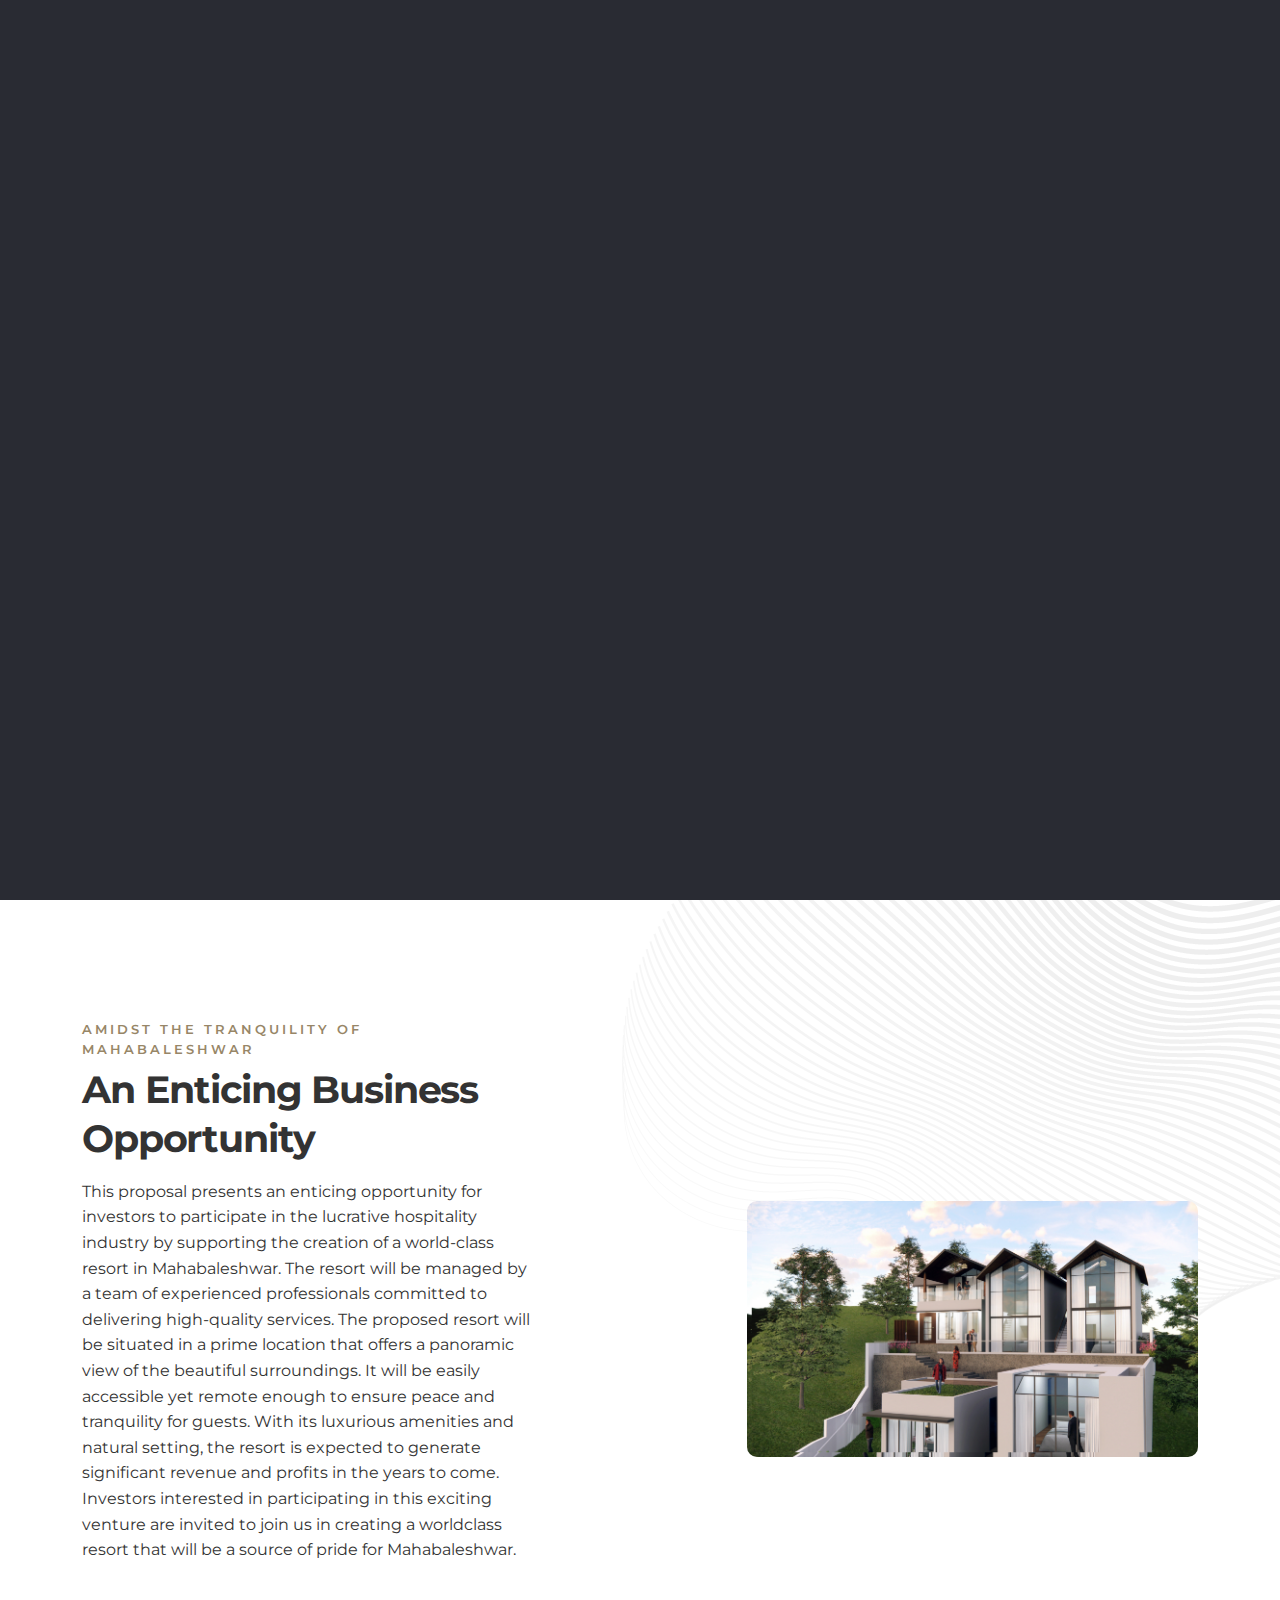
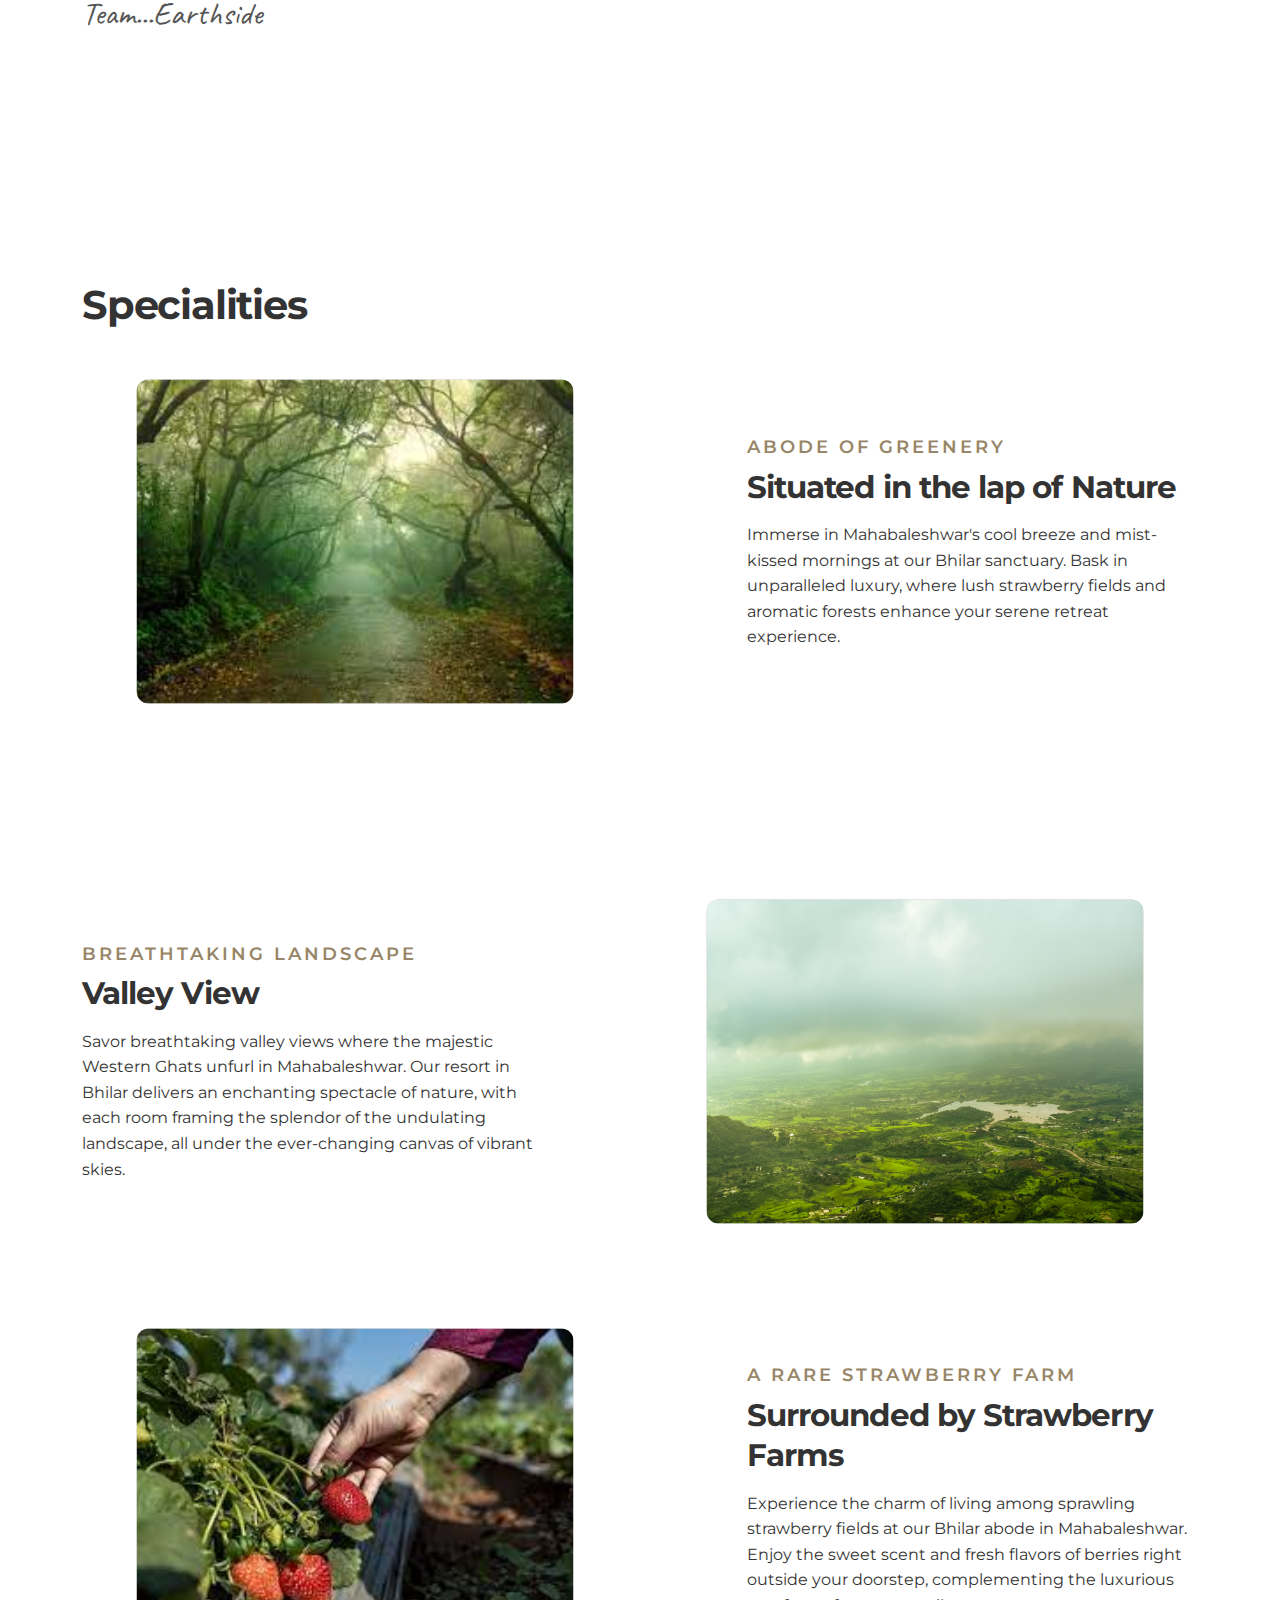
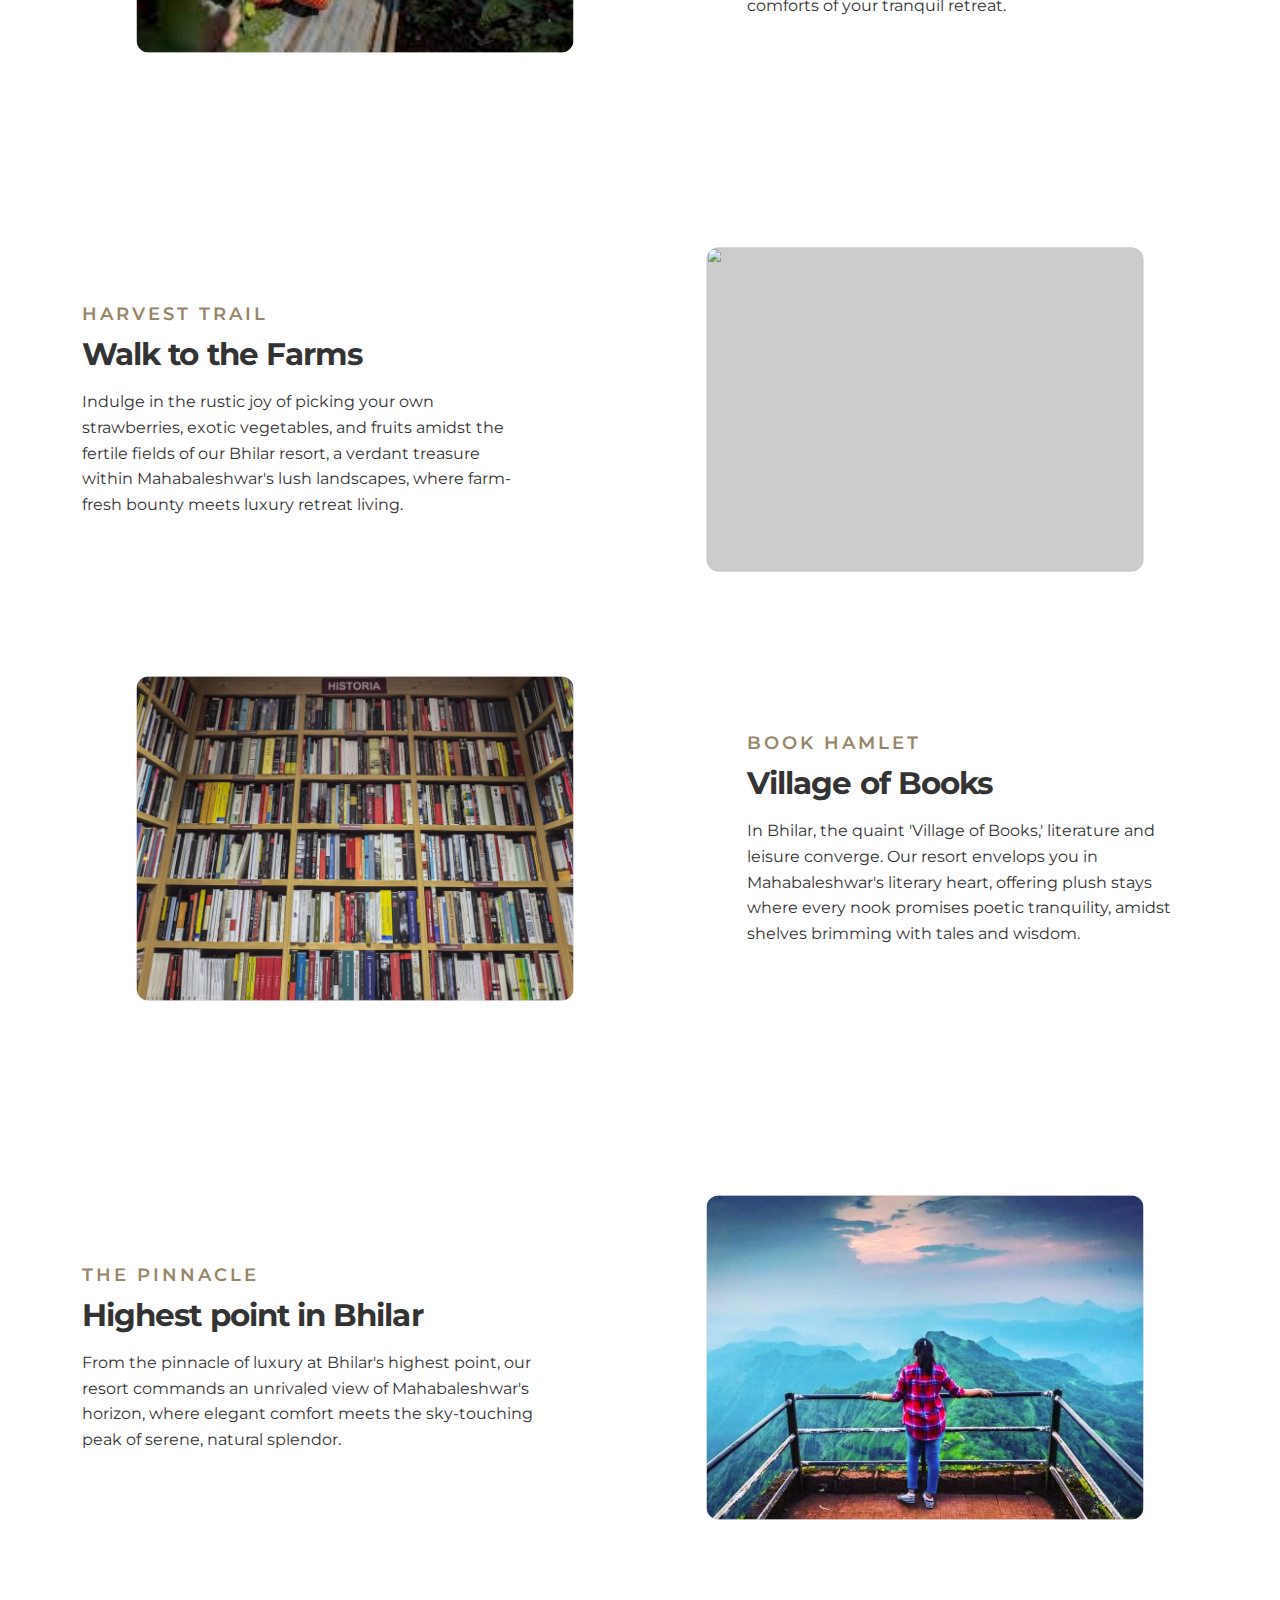
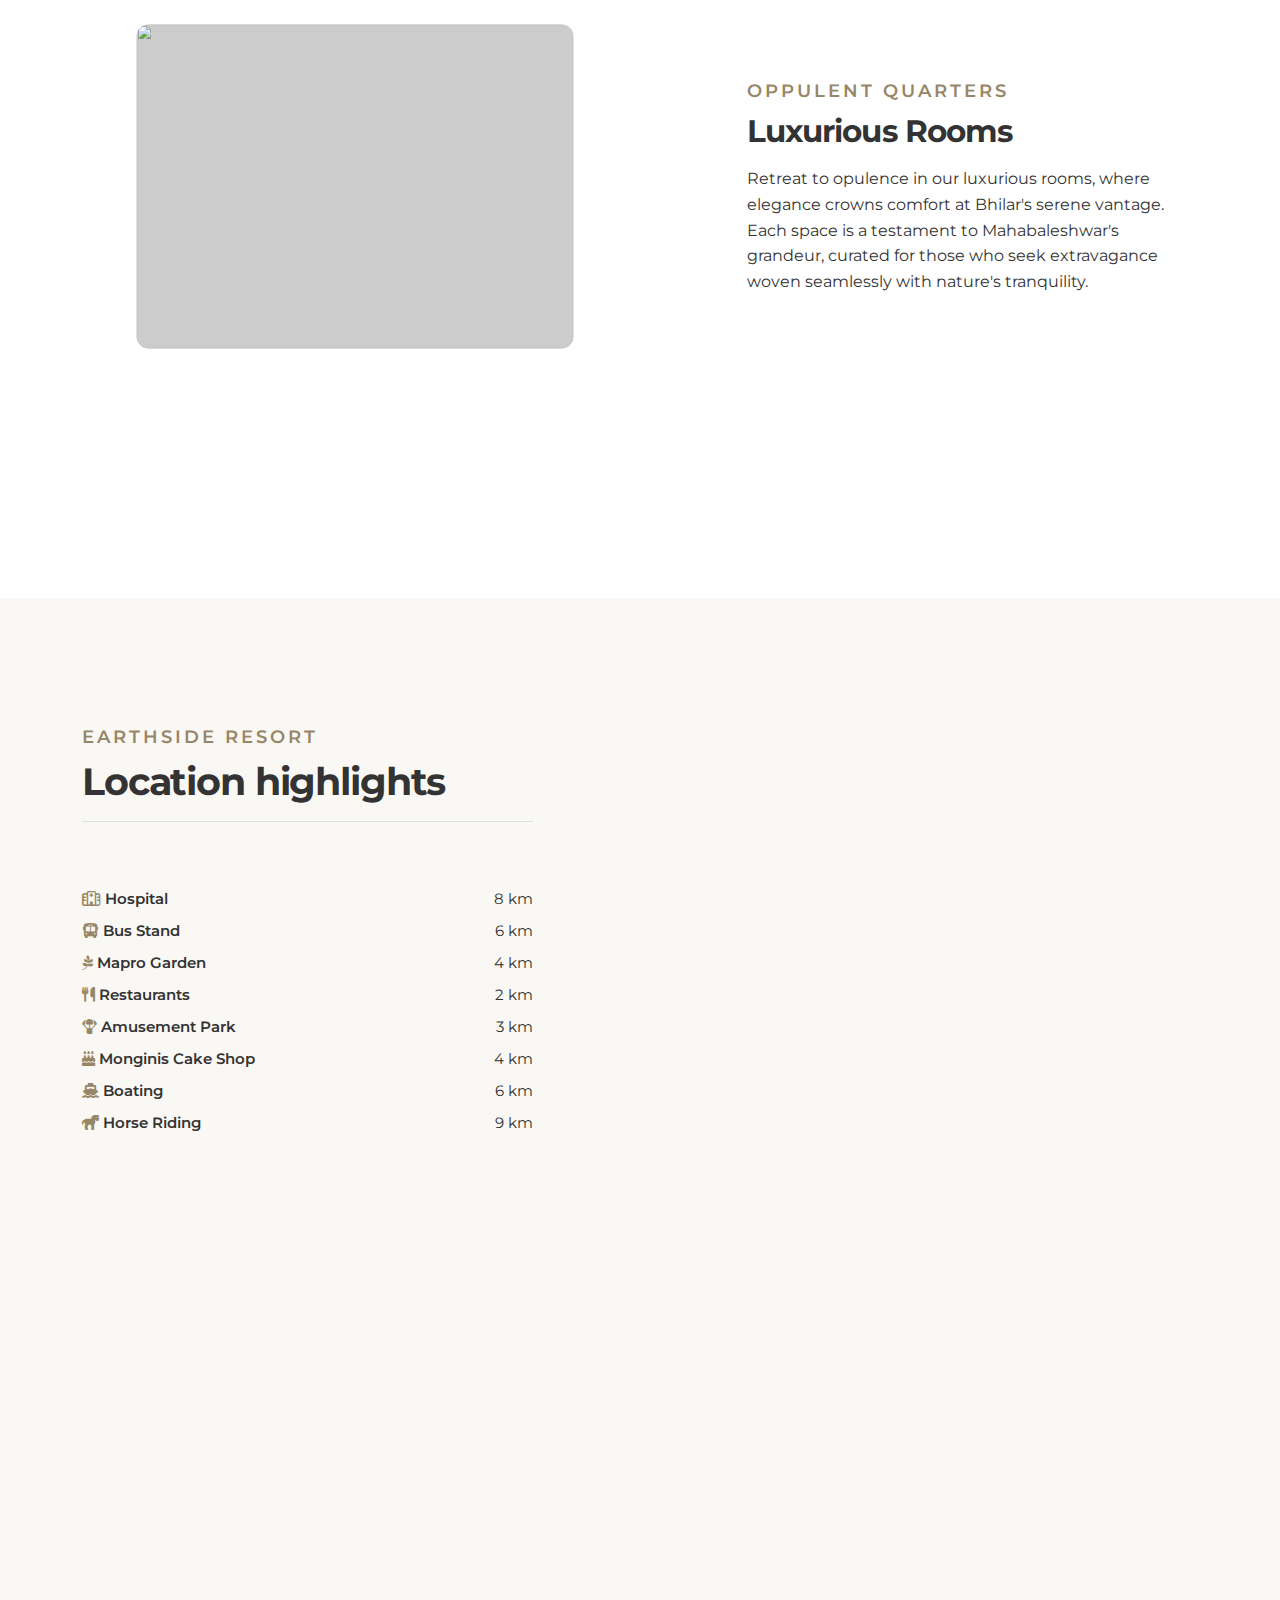
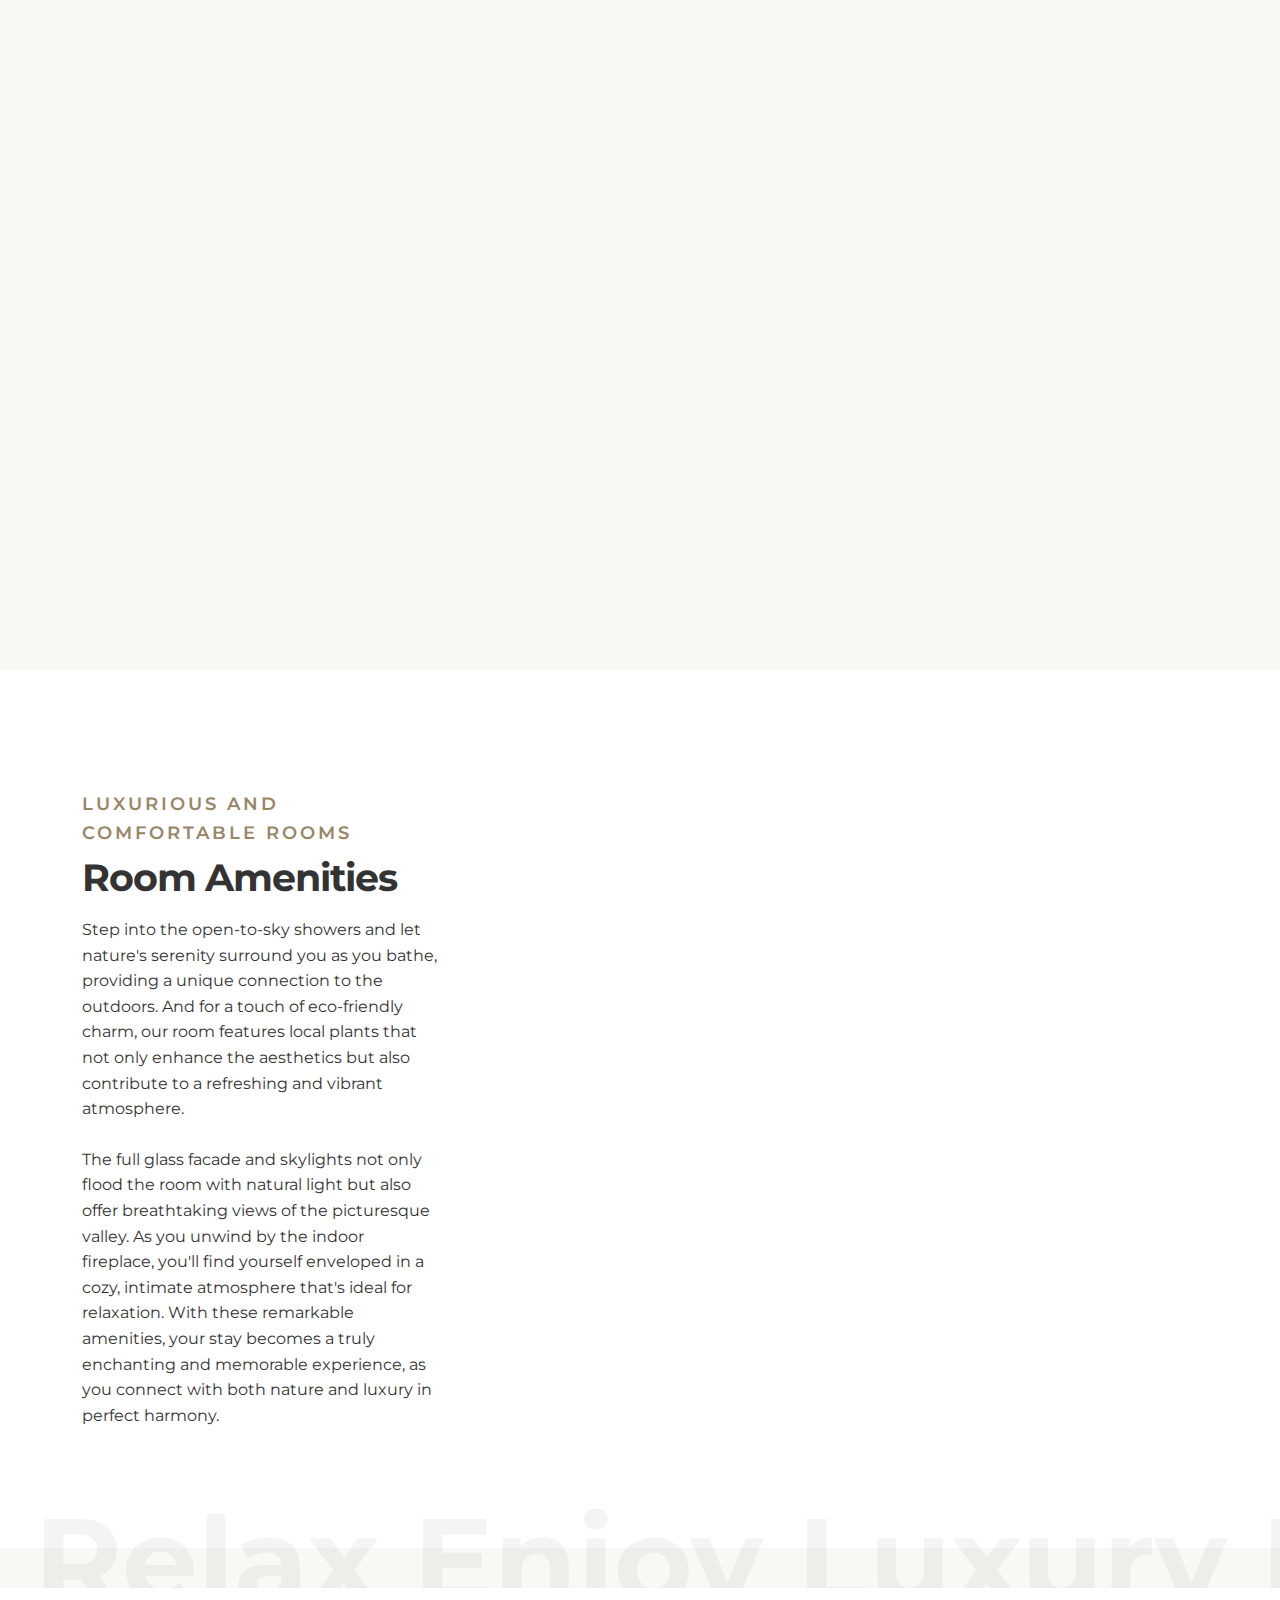
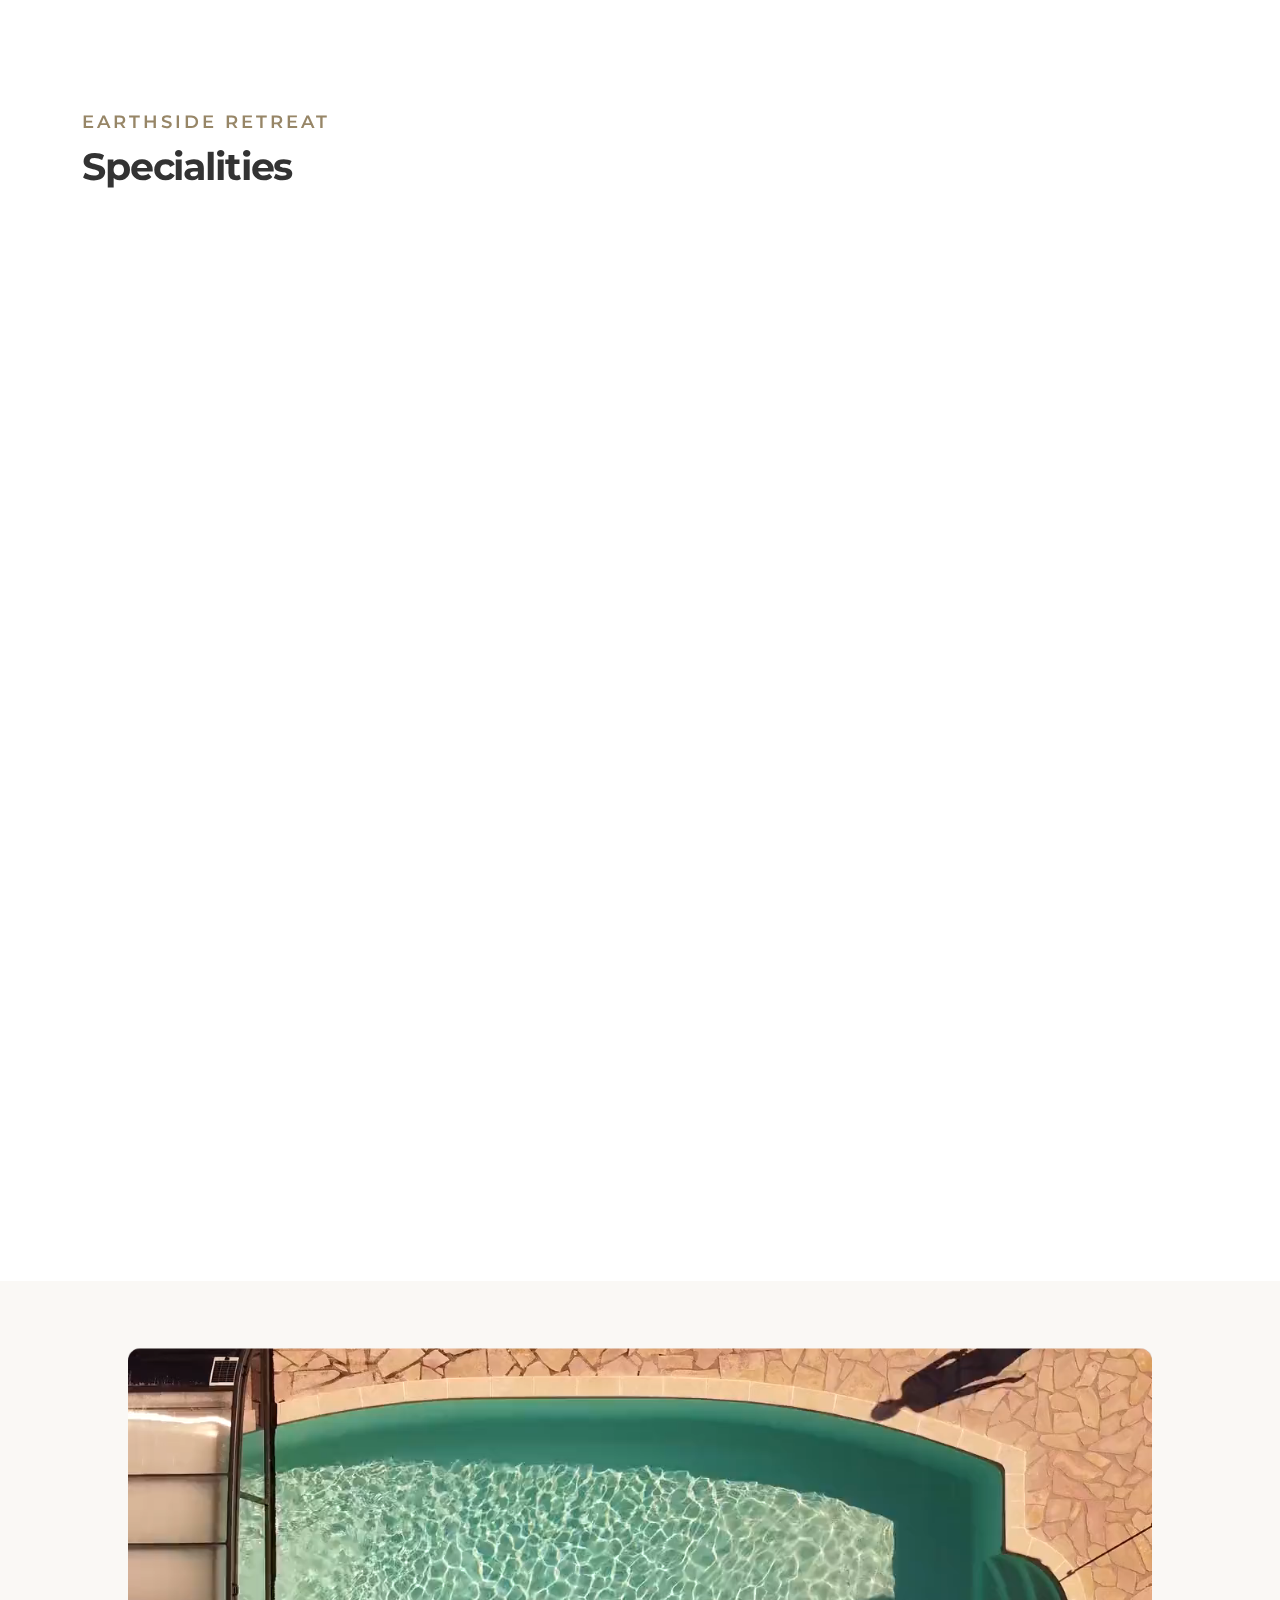
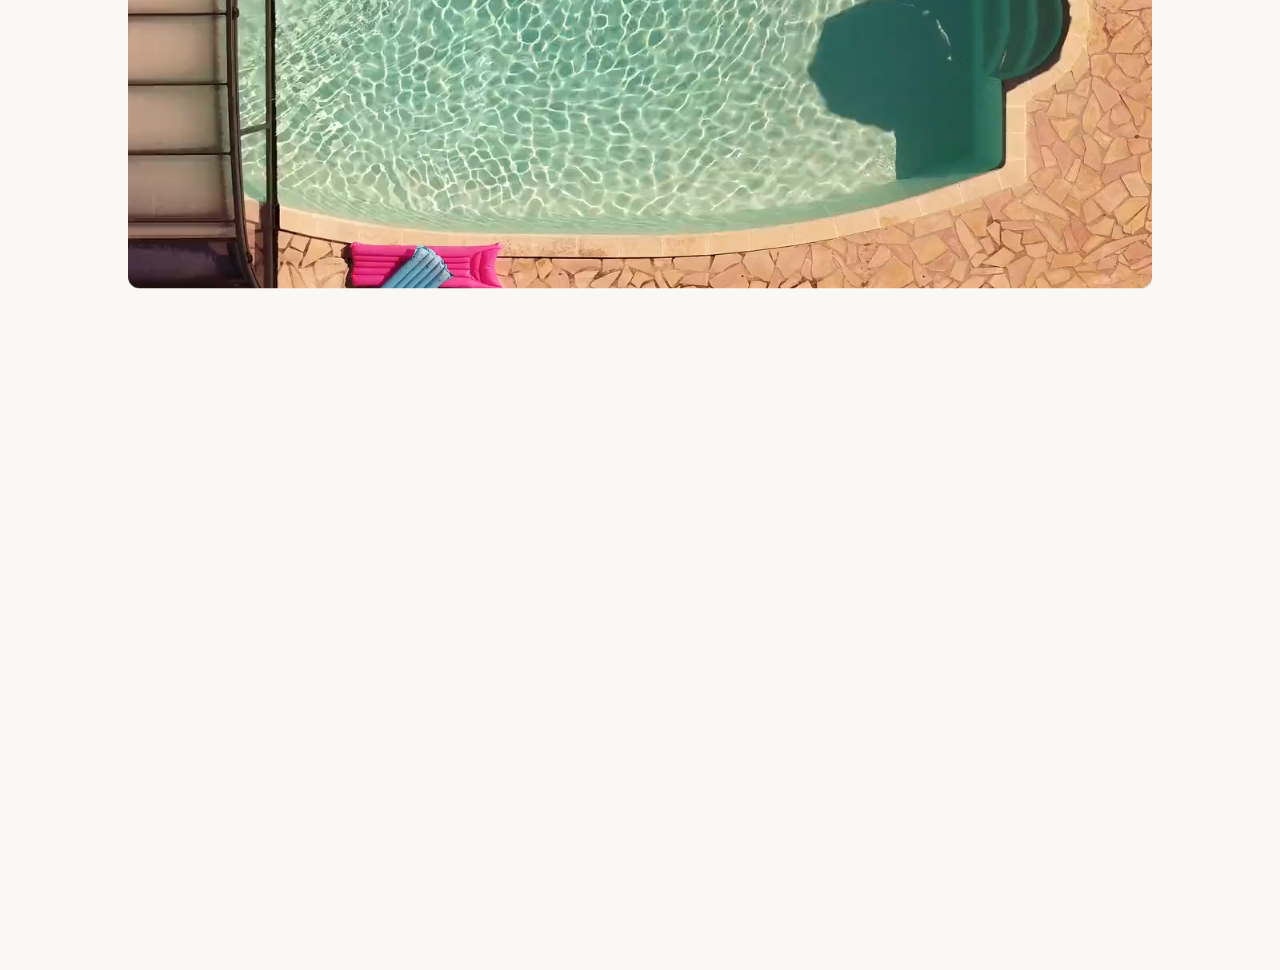
==== html/index.html @ 9c14226c "logo alignment" ====
<!DOCTYPE html>
<html lang="zxx">

<head>
    <meta charset="utf-8">
    <meta name="viewport" content="width=device-width, initial-scale=1">
    <meta name="description" content="">
    <meta name="author" content="in10days.in">
    <link rel="stylesheet" href="https://cdnjs.cloudflare.com/ajax/libs/font-awesome/6.1.0/css/all.min.css">

    <title>Earthside - Mahabaleshwar</title>
    
    <!-- Favicons-->
    <link rel="shortcut icon" href="img/favicon.ico" type="image/x-icon">
    <link rel="apple-touch-icon" type="image/x-icon" href="img/apple-touch-icon-57x57-precomposed.png">
    <link rel="apple-touch-icon" type="image/x-icon" sizes="72x72" href="img/apple-touch-icon-72x72-precomposed.png">
    <link rel="apple-touch-icon" type="image/x-icon" sizes="114x114" href="img/apple-touch-icon-114x114-precomposed.png">
    <link rel="apple-touch-icon" type="image/x-icon" sizes="144x144" href="img/apple-touch-icon-144x144-precomposed.png">

    <!-- GOOGLE WEB FONT-->
    <link rel="preconnect" href="https://fonts.googleapis.com">
    <link rel="preconnect" href="https://fonts.gstatic.com" crossorigin>
    <link href="https://fonts.googleapis.com/css2?family=Caveat:wght@400;500&family=Montserrat:wght@300;400;500;600;700&display=swap" rel="stylesheet">
    
    <!-- BASE CSS -->
    <link href="css/bootstrap.min.css" rel="stylesheet">
    <link href="css/style.css" rel="stylesheet">
	<link href="css/vendors.min.css" rel="stylesheet">

    <!-- YOUR CUSTOM CSS -->
    <link href="css/custom.css" rel="stylesheet">
</head>

<body> 

    <div id="preloader">
        <div data-loader="circle-side"></div>
    </div><!-- /Page Preload -->

    <header class="fixed_header menu_v4 submenu_version">
        <div class="layer"></div><!-- Opacity Mask -->
        <div class="container">
            <div class="row align-items-center">
                <div class="col-3">
                    <a href="index.html" class="logo_normal"><img src="img/EarthSide Logo Cream.svg" height="100%" alt=""></a>
                    <a href="index.html" class="logo_sticky"><img src="img/EarthSide Logo Black.svg" height="100%" alt=""></a>
                </div>
                <div class="col-9">
                    <div class="main-menu">
                        <a href="#" class="closebt open_close_menu"><i class="bi bi-x"></i></a>
                        <div class="logo_panel"><img src="img/EarthSide Logo Black.svg" width="135" height="45" alt=""></div>
                        <nav id="mainNav">
                            <ul>
                                 <li class="submenu">
                                    <a href="#0" class="show-submenu">Home</a>
                                </li>
                                <li class="submenu">
                                     <a href="about.html" class="show-submenu">About Us</a>
                                </li>
                                <li class="submenu">
                                    <a href="shared-ownership.html" class="show-submenu">Shared Ownership</a>
                                </li>
                                <li><a href="room-list.html">Rooms</a></li>
                                
                                <li><a href="contacts.html" class="btn_1">Contact Us</a></li>
                            </ul>
                        </nav>
                    </div>
                    <div class="hamburger_2 open_close_menu float-end">
                        <div class="hamburger__box">
                            <div class="hamburger__inner"></div>
                        </div>
                    </div>
                </div>
            </div>
        </div><!-- container -->
    </header><!-- End Header -->
 
    <main>

        <div class="hero home-search full-height jarallax" data-jarallax-video="mp4:./video/sunset.mp4,webm:./video/sunset.webm,ogv:./video/sunset.ogv" data-speed="0.2">
            <div class="wrapper opacity-mask d-flex align-items-center justify-content-center text-center animate_hero" data-opacity-mask="rgba(0, 0, 0, 0.5)">
                <div class="container">
                    <small style="font-weight:bolder; font-size: large;">Earn passive income</small>
                    <h3 class="slide-animated two">Own a Home in a Resort at<br>Mahabaleshwar</h3>

                </div>
                <div class="mouse_wp slide-animated four">
                    <a href="#first_section" class="btn_scrollto">
                        <div class="mouse"></div>
                    </a>
                </div>
                <!-- /mouse_wp -->
            </div>
        </div>
        <!-- /jarallax video background -->

        <div class="pattern_2">
            <div class="container margin_120_95" id="first_section">
                <div class="row justify-content-between flex-lg-row-reverse align-items-center">
                    <div class="col-lg-5">
                        <div class="parallax_wrapper">
                            <img src="img/home_2.jpeg" alt="" class="img-fluid rounded-img">
                            <div data-cue="slideInUp" class="img_over"><span data-jarallax-element="-30"><img src="img/home_21.jpg" alt="" class="rounded-img"></span></div>
                        </div>
                    </div>
                    <div class="col-lg-5">
                        <div class="intro">
                            <div class="title">
                                <small style="font-size: smaller;">Amidst the tranquility of Mahabaleshwar</small>
                                <h2>An Enticing Business Opportunity</h2>
                            </div>
                            <!-- <p class="lead">Vivamus volutpat eros pulvinar velit laoreet, sit amet egestas erat dignissim.</p> -->
                            <p>This proposal presents an enticing opportunity for investors to participate in the lucrative hospitality industry by supporting the creation of a world-class resort in Mahabaleshwar. The resort will be managed by a team of experienced professionals committed to delivering high-quality services. The proposed resort will be situated in a prime location that offers a panoramic view of the beautiful surroundings. It will be easily accessible yet remote enough to ensure peace and tranquility for guests. With its luxurious amenities and natural setting, the resort is expected to generate significant revenue and profits in the years to come. Investors interested in participating in this exciting venture are invited to join us in creating a worldclass resort that will be a source of pride for  Mahabaleshwar.</p>
                            <p><em>Team...Earthside</em></p>
                        </div>
                    </div>
                </div>
                <!-- /Row -->
            </div>
        </div>

        <div class="bg_white">
            <div class="container margin_120_95">
                <h1>Specialities</h1>
                <div class="row justify-content-between d-flex align-items-center add_bottom_90">
                    <div class="col-lg-6 fixed_title">
                        <div class="pinned-image rounded_container pinned-image--small mb-4">
                            <div class="pinned-image__container">
                                <img src="img/local_amenities_3.jpeg" alt="">
                            </div>
                        </div>
                    </div>
                    <div class="col-lg-5">
                        <div class="title">
                            <small>Abode of greenery</small>
                            <h3>Situated in the lap of Nature</h3>
                            <p>Immerse in Mahabaleshwar's cool breeze and mist-kissed mornings at our Bhilar sanctuary. Bask in unparalleled luxury, where lush strawberry fields and aromatic forests enhance your serene retreat experience.</p>
                            
                        </div>
                    </div>
                </div>
                <!-- /row-->
                <div class="row justify-content-between d-flex align-items-center">
                    <div class="col-lg-6 order-lg-2">
                        <div class="pinned-image rounded_container pinned-image--small mb-4">
                            <div class="pinned-image__container">
                                <img src="img/local_amenities_1.jpg" alt="">
                            </div>
                        </div>
                    </div>
                    <div class="col-lg-5 order-lg-1">
                        <div class="title">
                            <small>Breathtaking landscape</small>
                            <h3>Valley View</h3>
                            <p>Savor breathtaking valley views where the majestic Western Ghats unfurl in Mahabaleshwar. Our resort in Bhilar delivers an enchanting spectacle of nature, with each room framing the splendor of the undulating landscape, all under the ever-changing canvas of vibrant skies.</p>
                        </div>
                    </div>
                </div>
                <!-- /row-->
                <div class="row justify-content-between d-flex align-items-center add_bottom_90">
                    <div class="col-lg-6">
                        <div class="pinned-image rounded_container pinned-image--small mb-4">
                            <div class="pinned-image__container">
                                <img src="img/strawberry-farm.jpeg" alt="">
                            </div>
                        </div>
                    </div>
                    <div class="col-lg-5">
                        <div class="title">
                            <small>A rare Strawberry farm</small>
                            <h3>Surrounded by Strawberry Farms</h3>
                            <p>Experience the charm of living among sprawling strawberry fields at our Bhilar abode in Mahabaleshwar. Enjoy the sweet scent and fresh flavors of berries right outside your doorstep, complementing the luxurious comforts of your tranquil retreat.</p>
                        </div>
                    </div>
                </div>
                <div class="row justify-content-between d-flex align-items-center">
                    <div class="col-lg-6 order-lg-2">
                        <div class="pinned-image rounded_container pinned-image--small mb-4">
                            <div class="pinned-image__container">
                                <img src="img/farm-walking.jpg" alt="">
                            </div>
                        </div>
                    </div>
                    <div class="col-lg-5 order-lg-1">
                        <div class="title">
                            <small>Harvest trail</small>
                            <h3>Walk to the Farms</h3>
                            <p>Indulge in the rustic joy of picking your own strawberries, exotic vegetables, and fruits amidst the fertile fields of our Bhilar resort, a verdant treasure within Mahabaleshwar's lush landscapes, where farm-fresh bounty meets luxury retreat living.</p>
                        </div>
                    </div>
                </div>    
                <!-- /row-->
                <div class="row justify-content-between d-flex align-items-center add_bottom_90">
                    <div class="col-lg-6">
                        <div class="pinned-image rounded_container pinned-image--small mb-4">
                            <div class="pinned-image__container">
                                <img src="img/readingbook.jpg" alt="">
                            </div>
                        </div>
                    </div>
                    <div class="col-lg-5">
                        <div class="title">
                            <small>Book Hamlet</small>
                            <h3>Village of Books</h3>
                            <p>In Bhilar, the quaint 'Village of Books,' literature and leisure converge. Our resort envelops you in Mahabaleshwar's literary heart, offering plush stays where every nook promises poetic tranquility, amidst shelves brimming with tales and wisdom.</p>
                        </div>
                    </div>
                </div>
                <div class="row justify-content-between d-flex align-items-center">
                    <div class="col-lg-6 order-lg-2">
                        <div class="pinned-image rounded_container pinned-image--small mb-4">
                            <div class="pinned-image__container">
                                <img src="img/highestpoint.png" alt="">
                            </div>
                        </div>
                    </div>
                    <div class="col-lg-5 order-lg-1">
                        <div class="title">
                            <small>The Pinnacle</small>
                            <h3>Highest point in Bhilar</h3>
                            <p>From the pinnacle of luxury at Bhilar's highest point, our resort commands an unrivaled view of Mahabaleshwar's horizon, where elegant comfort meets the sky-touching peak of serene, natural splendor.</p>
                        </div>
                    </div>
                </div>
                <div class="row justify-content-between d-flex align-items-center add_bottom_90">
                    <div class="col-lg-6">
                        <div class="pinned-image rounded_container pinned-image--small mb-4">
                            <div class="pinned-image__container">
                                <img src="img/luxuryrooms.jpg" alt="">
                            </div>
                        </div>
                    </div>
                    <div class="col-lg-5">
                        <div class="title">
                            <small>Oppulent quarters</small>
                            <h3>Luxurious Rooms</h3>
                            <p>Retreat to opulence in our luxurious rooms, where elegance crowns comfort at Bhilar's serene vantage. Each space is a testament to Mahabaleshwar's grandeur, curated for those who seek extravagance woven seamlessly with nature's tranquility.</p>
                        </div>
                    </div>
                </div>                      
            </div>
            <!-- /container-->
        </div>
        <!-- /bg_white -->
        
        <div class="container margin_120_95">
            <div class="row justify-content-between align-items-center">
                <div class="col-lg-5">
                    <div class="intro">
                        <div class="title">
                            <small>Earthside Resort</small>
                            <h2>Location highlights</h2>
                        </div>
                        <div>
                            <p class="phone_element"></a></p>
                            <ul class="list-unstyled mb-4">
                                <li class="d-flex justify-content-between mb-2 text-end">
                                    <strong><i class="fa-regular fa-hospital" style="color: #968767;"></i> Hospital</strong> <span>8 km</span>
                                </li>
                                <li class="d-flex justify-content-between mb-2 text-end">
                                    <strong><i class="fas fa-bus" style="color: #968767;"></i> Bus Stand</strong> <span>6 km</span>
                                </li>
                                <li class="d-flex justify-content-between mb-2 text-end">
                                    <strong><i class="fa-brands fa-pagelines" style="color: #968767;"></i> Mapro Garden</strong> <span>4 km</span>
                                </li>
                                <li class="d-flex justify-content-between mb-2 text-end">
                                    <strong><i class="fas fa-utensils" style="color: #968767;"></i> Restaurants</strong> <span>2 km</span>
                                </li>
                                <li class="d-flex justify-content-between mb-2 text-end">
                                    <strong><i class="fa-solid fa-parachute-box" style="color: #968767;"></i> Amusement Park</strong> <span>3 km</span>
                                </li>
                                <li class="d-flex justify-content-between mb-2 text-end">
                                    <strong><i class="fas fa-birthday-cake" style="color: #968767;"></i> Monginis Cake Shop</strong> <span>4 km</span>
                                </li>
                                <li class="d-flex justify-content-between mb-2 text-end">
                                    <strong><i class="fas fa-ship" style="color: #968767;"></i> Boating</strong> <span>6 km</span>
                                </li>
                                <li class="d-flex justify-content-between mb-2 text-end">
                                    <strong><i class="fas fa-horse" style="color: #968767;"></i> Horse Riding</strong> <span>9 km</span>
                                </li>
                            </ul>                                                 
                          </div>
                    </div>
                </div>
              <div class="col-lg-5">
                <div class="map_contact">
                    <iframe src="https://www.google.com/maps/embed?pb=!1m10!1m8!1m3!1d798.1192032216854!2d73.76415526072243!3d17.90806470085518!3m2!1i1024!2i768!4f13.1!5e0!3m2!1sen!2sin!4v1704174328698!5m2!1sen!2sin" width="600" height="450" style="border:0;" allowfullscreen="" loading="lazy" referrerpolicy="no-referrer-when-downgrade"></iframe>
                    <!-- <iframe src="https://www.google.com/maps/embed?pb=!1m18!1m12!1m3!1d3021.4364241114604!2d73.764697!3d17.908177!2m3!1f0!2f0!3f0!3m2!1i1024!2i768!4f13.1!3m3!1m2!1s0x0%3A0x0!2zMTfCsDU0JzI5LjYiTiA3M8KwNDUnNDIuOSJF!5e0!3m2!1sen!2sin!4v1661673226528!5m2!1sen!2sin" width="600" height="450" style="border:0;" allowfullscreen="" loading="lazy" referrerpolicy="no-referrer-when-downgrade"></iframe> -->
                </div>
                </div>
            </div>
            <!-- /Row -->
        </div>
        <!-- /container -->

        <!-- /Rooms  -->   
       
        <div class="container margin_120_95">
            <div class="title mb-3">
                <small data-cue="slideInUp">Proposed Offerings</small>
                <h2 data-cue="slideInUp" data-delay="200">Villas & Cottages</h2>
            </div>
            <div class="row justify-content-center add_bottom_90" data-cues="slideInUp" data-delay="300">
                <div class="col-xl-3 col-lg-12 col-md-12 col-sm-12">
                    <a href="room-list.html#2bhk" class="box_cat_rooms">
                        <figure>
                            <div class="background-image" data-background="url(img/image31.jpg)"></div>
                            <div class="info">
                                <small>1220 sqft</small>
                                <h3>2BHK Villa</h3>
                                <span>Read more</span>
                            </div>
                        </figure>
                    </a>
                </div>
                <div class="col-xl-3 col-lg-12 col-md-12 col-sm-12">
                    <a href="room-list.html#loft" class="box_cat_rooms">
                        <figure>
                            <div class="background-image" data-background="url(img/image18.jpg)"></div>
                            <div class="info">
                                <small>730 sqft</small>
                                <h3>2 Bed Loft Cottage</h3>
                                <span>Read more</span>
                            </div>
                        </figure>
                    </a>
                </div>                
                <div class="col-xl-3 col-lg-6 col-md-6 col-sm-6">
                    <a href="room-list.html#cottage" class="box_cat_rooms">
                        <figure>
                            <div class="background-image" data-background="url(img/image27.jpg)"></div>
                            <div class="info">
                                <small>320-500 sqft</small>
                                <h3>Independent Cottage</h3>
                                <span>Read more</span>
                            </div>
                        </figure>
                    </a>
                </div>
                <div class="col-xl-3 col-lg-6 col-md-6 col-sm-6">
                    <a href="room-list.html#luxury" class="box_cat_rooms">
                        <figure>
                            <div class="background-image" data-background="url(img/LuxuryRoom.jpg)"></div>
                            <div class="info">
                                <small>250 sqft</small>
                                <h3>Luxury Room</h3>
                                <span>Read more</span>
                            </div>
                        </figure>
                    </a>
                </div>
                <p class="text-end"><a href="room-list.html" class="btn_1 outline mt-2">View all Rooms</a></p>
            </div>
            <!-- /row-->
            <!-- /Row -->
        </div>
        <!-- /container-->


        <div class="bg_white" id="first_section">
            <div class="container margin_120_95">
                <div class="row justify-content-between">
                    <div class="col-lg-4">
                        <div class="title">
                            <small>Luxurious And Comfortable Rooms</small>
                            <h2>Room Amenities</h2>
                        </div>
                        <p>Step into the open-to-sky showers and let nature's serenity surround you as you bathe, providing a unique connection to the outdoors. And for a touch of eco-friendly charm, our room features local plants that not only enhance the aesthetics but also contribute to a refreshing and vibrant atmosphere. </p>
                        <p>The full glass facade and skylights not only flood the room with natural light but also offer breathtaking views of the picturesque valley. As you unwind by the indoor fireplace, you'll find yourself enveloped in a cozy, intimate atmosphere that's ideal for relaxation. With these remarkable amenities, your stay becomes a truly enchanting and memorable experience, as you connect with both nature and luxury in perfect harmony.</p>
                    </div>
                    <div class="col-lg-6">
                        <div class="room_facilities_list">
                            <ul data-cues="slideInLeft">
                                <li><i class="icon-hotel-double_bed_2"></i>King Size Bed</li>
                                <li><i class="icon-hotel-wifi"></i>High Speed Connectivity</li>
                                <li><i class="icon-hotel-patio"></i>Luxurious Rooms</li>
                                <li><i class="icon-hotel-tv"></i>65 Inch Smart TV</li>
                                <li><i class="icon-hotel-loundry"></i>Wardrobe</li>
                                <li><i class="icon-hotel-condition"></i>AC and Heater</li>
                                <li><i class="customicon-private-parking"></i>Ample Parking Space</li>
                                <li><i class="customicon-shower"></i>Central Water Heater</li>
                                <li><i style="font-size: xx-large;" class="fa-sharp fa-solid fa-bolt"></i>Generator Backup</li>
                                <li><i class="fa-solid fa-regular fa-bed"></i>Driver Accomodation</li>
                            </ul>
                        </div>
                    </div>
                </div>
                <!-- /row -->
            </div>
            <!-- /container -->
        </div>
        <!-- /bg_white -->

        <div class="marquee">
            <div class="track">
                <div class="content">&nbsp;Relax Enjoy Luxury Holiday Travel Discover Experience Relax Enjoy Luxury Holiday Travel Discover Experience Relax Enjoy Luxury Holiday Travel Discover Experience Relax Enjoy Luxury Holiday Travel Discover Experience</div>
            </div>
        </div>
        <!-- /marquee-->

        <div class="bg_white">
            <div class="container margin_120_95">
                <div>
                    <div class="row justify-content-between">
                        <div class="col-lg-5 fixed_title">
                            <div class="title">
                                <small>Earthside Retreat</small>
                                <h2>Specialities</h2>
                                <p></p>
                            </div>
                            <div class="list_ok">
                                <ul>
                                    <li data-cue="slideInUp" data-delay="200">
                                        <h5>Kids Play Area</h5>
                                        <p>Unleash the joy for your little ones in our dedicated Kids Play Area. A safe and fun space where children can explore, play, and create cherished memories.</p>
                                    </li>
                                    <li data-cue="slideInUp" data-delay="300">
                                        <h5>Roof-top Barbecue</h5>
                                        <p>Indulge in the ultimate dining experience with our Roof-top Barbecue. Savor delectable dishes while enjoying breathtaking views, creating unforgettable moments under the open sky.</p>
                                    </li>
                                    <li data-cue="slideInUp" data-delay="400">
                                        <h5>Caravan Park</h5>
                                        <p>Embark on a unique adventure with our Caravan Park. Discover the freedom of the open road while enjoying the comforts of home in a picturesque setting surrounded by nature.</p>
                                    </li>
                                    <li data-cue="slideInUp" data-delay="400">
                                        <h5>Retractable Roof</h5>
                                        <p>Experience the best of both worlds with our Retractable Roof. Enjoy the beauty of the outdoors in comfort, with the option to let in the sunshine or stargaze under the night sky.</p>
                                    </li>
                                    <li data-cue="slideInUp" data-delay="400">
                                        <h5>Swimming Pool</h5>
                                        <p>Immerse yourself in relaxation with our luxurious Swimming Pool. Whether you seek a refreshing swim or a leisurely soak, our pool is the perfect oasis to unwind and rejuvenate.</p>
                                    </li>
                                    <li data-cue="slideInUp" data-delay="400">
                                        <h5>Bonfire</h5>
                                        <p>Create lasting memories around the warmth of our Bonfire. Gather with friends and family, share stories, and enjoy the crackling flames in a cozy and inviting atmosphere.</p>
                                    </li>                                                                                                            
                                </ul>
                            </div>                            
                        </div>
                        <div class="col-lg-6 ">
                            <div data-cue="fadeIn" data-delay="500">
                                <figure><img src="img/kidsplayarea.webp" alt="" class="img-fluid rounded-img hide-on-mobile"></figure>
                            </div>
                            <div data-cue="fadeIn" data-delay="500">
                                <figure>
                                    <img src="img/swimingpool.jpg" alt="" class="img-fluid rounded-img hide-on-mobile">
                                </figure>
                            </div>
                            <div data-cue="fadeIn" data-delay="500">
                                <figure>
                                    <img src="img/bonfire.jpg" alt="" class="img-fluid rounded-img hide-on-mobile">
                                </figure>
                            </div>
                            <div data-cue="fadeIn" data-delay="500">
                                <figure>
                                    <img src="img/barbeque.jpg" alt="" class="img-fluid rounded-img hide-on-mobile">
                                </figure>
                            </div>
                        </div>
                    </div>
                </div>
            </div>
            <!-- /container-->
        </div>
        <!-- /bg_white -->
<!--     
        <div class="bg_white">
            <div class="container margin_120_95">
                <div class="title mb-3">
                    <small data-cue="slideInUp">Luxury experience</small>
                    <h2 data-cue="slideInUp" data-delay="200">News & Events</h2>
                </div>
                <div class="row justify-content-center home">
                    <div class="item col-xl-4 col-lg-6">
                        <a href="news-post.html" class="box_contents" data-cue="slideInUp" data-delay="300">
                            <figure><img src="img/blog-1.jpg" alt="" class="img-fluid"><em>11 Dec</em></figure>
                            <div class="wrapper">
                                <small>Travel<span></span></small>
                                <h2>The vacation and travel Guide for experts in 2022</h2>
                                <em>Read more</em>
                            </div>
                        </a>
                    </div>
                    <div class="item col-xl-4 col-lg-6">
                        <a href="news-post.html" class="box_contents" data-cue="slideInUp" data-delay="400">
                            <figure><img src="img/blog-3.jpg" alt="" class="img-fluid"><em>24 Dec</em></figure>
                            <div class="wrapper">
                                <small>Event<span></span></small>
                                <h2>Yayoi Kusama: Infinity Mirror Rooms at Tate Modern</h2>
                                <em>Read more</em>
                            </div>
                        </a>
                    </div>
                    <div class="item col-xl-4 col-lg-6">
                        <a href="news-post.html" class="box_contents" data-cue="slideInUp" data-delay="500">
                            <figure><img src="img/blog-2.jpg" alt="" class="img-fluid"><em>21 Dec</em></figure>
                            <div class="wrapper">
                                <small>Restaurant<span></span></small>
                                <h2>Best Local Restaurant in 2022</h2>
                                <em>Read more</em>
                            </div>
                        </a>
                    </div>
                </div>
                
                <p class="text-end"><a href="news-1.html" class="btn_1 outline mt-2" data-cue="slideInUp" data-delay="600">View all News</a></p>
            </div>
            /container 
        </div> -->
        <!--/container -->
        <!--/bg_white -->
        <div class="pinned-image pinned-image--medium">
            <div class="pinned-image__container" id="section_video">
                <video loop="loop" muted="muted" id="video_home">
                    <source src="video/swimming_pool_2.mp4" type="video/mp4">
                    <source src="video/swimming_pool_2.webm" type="video/webm">
                    <source src="video/swimming_pool_2.ogv" type="video/ogg">
                </video>
                <div class="pinned-image__container-overlay"></div>
            </div>
            <div class="pinned_over_content">
                <div class="title white">
                    <small data-cue="slideInUp" data-delay="200">EARN PASSIVE INCOME</small>
                    <h2 data-cue="slideInUp" data-delay="300">OWN A PIECE OF A LUXURY RESORT AT <br>MAHABALESHWAR</h2>
                </div>
            </div>
        </div>
        <!-- /pinned content -->
    </main>

    <footer class="revealed">
        <div class="footer_bg">
            <div class="gradient_over"></div>
            <div class="background-image" data-background="url(img/rooms/3.jpg)"></div>
        </div>
        <div class="container">
            <div class="row move_content">
                <div class="col-lg-4 col-md-12">
                    <h5>Contact us</h5>
                    <ul>
                        <li>A303, Rohan Iksha, Bellandur, Bangaluru - 560103<br>Karnataka - India<br><br></li>
                        <li><strong><a href="mailto:info@earthside.in">info@earthside.in</a></strong></li>
                        <li><strong><a href="tel:+919916620436">+91 99166 20436</a></strong></li>
                    </ul>
                    <div class="social">
                        <ul>
                            <li><a href="#0"><i class="bi bi-instagram"></i></a></li>
                            <li><a href="#0"><i class="bi bi-whatsapp"></i></a></li>
                            <li><a href="#0"><i class="bi bi-facebook"></i></a></li>
                            <li><a href="#0"><i class="bi bi-twitter-x"></i></a></li>
                        </ul>
                    </div>
                </div>
                <div class="col-lg-3 col-md-6 ms-lg-auto">
                    <h5>Explore</h5>
                    <div class="footer_links">
                        <ul>
                            <li><a href="index.html">Home</a></li>
                            <li><a href="about.html">About Us</a></li>
                            <li><a href="shared-ownership.html"> Shared Ownership</li>
                            <li><a href="room-list.html">Cottages &amp; Rooms</a></li>
                            <li><a href="contacts.html">Contact Us</a></li>
                        </ul>
                    </div>
                </div>
            </div>
            <!--/row-->
        </div>
        <!--/container-->
        <div class="copy">
            <div class="container">
                © Copyright 2023-24 EarthSide Retreats Pvt. Ltd.
            </div>
        </div>
    </footer>
    <!-- /footer -->

    <div class="progress-wrap">
        <svg class="progress-circle svg-content" width="100%" height="100%" viewBox="-1 -1 102 102">
            <path d="M50,1 a49,49 0 0,1 0,98 a49,49 0 0,1 0,-98"/>
        </svg>
    </div>
    <!-- /back to top -->

    <!-- COMMON SCRIPTS -->
    <script src="js/common_scripts.js"></script>
    <script src="js/common_functions.js"></script>
    <script src="js/datepicker_search.js"></script>
    <script src="js/datepicker_inline.js"></script>
    <script src="phpmailer/validate.js"></script>

</body>
</html>
---- html/css/style.css ----
/*
Theme Name: Paradise
Theme URI: http://www.ansonika.com/paradise/
Author: Ansonika
Author URI: http://themeforest.net/user/Ansonika/

[Table of contents] 

1. SITE STRUCTURE and TYPOGRAPHY
- 1.0 Preloader
- 1.1 Typography
- 1.2 Animations title
- 1.3 Buttons
- 1.4 Structure

2. CONTENT
- 2.1 Home
- 2.2 About
- 2.3 Room list
- 2.4 Room details
- 2.5 News page
- 2.6 Contact page
- 2.7 Error page
- 2.8 Gallery
- 2.9 Restaurant
- 2.10 Advertise modal
- 2.11 Cookie bar

3. COMMON
- 3.1 Misc
- 3.2 Datepicker
- 3.3 Forms
- 3.4 Success submit 
- 3.5 Progess Scroll to top
- 3.6 Spacing
- 3.7 Pagination
- 3.8 Success submit

/*============================================================================================*/
/* 1.  SITE STRUCTURE and TYPOGRAPHY */
/*============================================================================================*/
/*-------- 1.0 Preloader --------*/
@import url("https://fonts.googleapis.com/css2?family=Lora:ital,wght@1,400;1,500&display=swap");
@-webkit-keyframes background {
  0% {
    top: 0;
  }
  100% {
    top: -100%;
  }
}
@-moz-keyframes background {
  0% {
    top: 0;
  }
  100% {
    top: -100%;
  }
}
@-o-keyframes background {
  0% {
    top: 0;
  }
  100% {
    top: -100%;
  }
}
@keyframes background {
  0% {
    top: 0;
  }
  100% {
    top: -100%;
  }
}
#preloader {
  position: fixed;
  top: 0;
  left: 0;
  right: 0;
  width: 100%;
  height: 100%;
  bottom: 0;
  background-color: #292b33;
  z-index: 99999999999 !important;
  overflow: hidden;
}
#preloader.loaded {
  -webkit-animation: background 0.65s normal forwards cubic-bezier(0.785, 0.135, 0.15, 0.86);
  -moz-animation: background 0.65s normal forwards cubic-bezier(0.785, 0.135, 0.15, 0.86);
  -o-animation: background 0.65s normal forwards cubic-bezier(0.785, 0.135, 0.15, 0.86);
  animation: background 0.65s normal forwards cubic-bezier(0.785, 0.135, 0.15, 0.86);
  -webkit-transition-delay: 1s;
  -moz-transition-delay: 1s;
  -o-transition-delay: 1s;
  transition-delay: 1s;
}

[data-loader="circle-side"] {
  position: absolute;
  width: 50px;
  height: 50px;
  top: 50%;
  left: 50%;
  margin-left: -25px;
  margin-top: -25px;
  -webkit-animation: circle infinite .95s linear;
  -moz-animation: circle infinite .95s linear;
  -o-animation: circle infinite .95s linear;
  animation: circle infinite .95s linear;
  border: 2px solid #111;
  border-top-color: rgba(255, 255, 255, 0.2);
  border-right-color: rgba(255, 255, 255, 0.2);
  border-bottom-color: rgba(255, 255, 255, 0.2);
  -webkit-border-radius: 100%;
  -moz-border-radius: 100%;
  -ms-border-radius: 100%;
  border-radius: 100%;
}

@-webkit-keyframes circle {
  0% {
    -webkit-transform: rotate(0);
    -moz-transform: rotate(0);
    -ms-transform: rotate(0);
    -o-transform: rotate(0);
    transform: rotate(0);
  }
  100% {
    -webkit-transform: rotate(360deg);
    -moz-transform: rotate(360deg);
    -ms-transform: rotate(360deg);
    -o-transform: rotate(360deg);
    transform: rotate(360deg);
  }
}
@-moz-keyframes circle {
  0% {
    -webkit-transform: rotate(0);
    -moz-transform: rotate(0);
    -ms-transform: rotate(0);
    -o-transform: rotate(0);
    transform: rotate(0);
  }
  100% {
    -webkit-transform: rotate(360deg);
    -moz-transform: rotate(360deg);
    -ms-transform: rotate(360deg);
    -o-transform: rotate(360deg);
    transform: rotate(360deg);
  }
}
@-o-keyframes circle {
  0% {
    -webkit-transform: rotate(0);
    -moz-transform: rotate(0);
    -ms-transform: rotate(0);
    -o-transform: rotate(0);
    transform: rotate(0);
  }
  100% {
    -webkit-transform: rotate(360deg);
    -moz-transform: rotate(360deg);
    -ms-transform: rotate(360deg);
    -o-transform: rotate(360deg);
    transform: rotate(360deg);
  }
}
@keyframes circle {
  0% {
    -webkit-transform: rotate(0);
    -moz-transform: rotate(0);
    -ms-transform: rotate(0);
    -o-transform: rotate(0);
    transform: rotate(0);
  }
  100% {
    -webkit-transform: rotate(360deg);
    -moz-transform: rotate(360deg);
    -ms-transform: rotate(360deg);
    -o-transform: rotate(360deg);
    transform: rotate(360deg);
  }
}
/*-------- 1.1 Typography --------*/
/* rem reference
10px = 0.625rem
12px = 0.75rem
14px = 0.875rem
16px = 1rem (base)
18px = 1.125rem
20px = 1.25rem
24px = 1.5rem
30px = 1.875rem
32px = 2rem
*/
html * {
  -webkit-font-smoothing: antialiased;
}

body {
  background: #faf8f5;
  font-size: 15px;
  font-size: 0.9375rem;
  line-height: 1.6;
  font-family: "Montserrat", Helvetica, sans-serif;
  color: #333;
}

main {
  position: relative;
  z-index: 2;
  background-color: #faf8f5;
}

h1,
h2,
h3,
h4,
h5,
h6 {
  color: #333;
  font-weight: 700;
  letter-spacing: -.03em;
  line-height: 1.3;
}

h3,
h4,
h5,
h6 {
  font-weight: 600;
}

p {
  margin-bottom: 25px;
  font-size: 16px;
}

strong {
  font-weight: 600;
}

p.lead strong {
  font-weight: 500;
}

hr {
  margin: 30px 0 30px 0;
  border-color: #d9e1e6;
  opacity: 1;
}
hr.more_margin {
  margin: 60px 0 60px 0;
}

/* General links color */
a {
  color: #978667;
  text-decoration: none;
  -moz-transition: all 0.3s ease-in-out;
  -o-transition: all 0.3s ease-in-out;
  -webkit-transition: all 0.3s ease-in-out;
  -ms-transition: all 0.3s ease-in-out;
  transition: all 0.3s ease-in-out;
  outline: none;
}
a:hover, a:focus {
  color: #24262d;
  text-decoration: none;
  outline: none;
}

.title small {
  text-transform: uppercase;
  color: #978667;
  letter-spacing: 3px;
  font-weight: 600;
  display: block;
  margin-bottom: 5px;
  font-size: 18px;
}
.title h2,
.title h3 {
  font-weight: 700;
  font-size: 38px;
  font-size: 2.375rem;
  margin-bottom: 15px;
}
.title h3 {
  font-size: 31px;
  font-size: 1.9375rem;
}
.title.center {
  text-align: center;
}
.title.white small {
  color: #ebd7b2;
  opacity: 0.8;
}
.title.white h2,
.title.white h3 {
  color: #fff;
}

/*-------- 1.2 Animations title --------*/
.slide-animated {
  -webkit-transform: translateY(20px);
  -moz-transform: translateY(20px);
  -ms-transform: translateY(20px);
  -o-transform: translateY(20px);
  transform: translateY(20px);
  opacity: 0;
  visibility: hidden;
  -moz-transition: all 0.05s ease;
  -o-transition: all 0.05s ease;
  -webkit-transition: all 0.05s ease;
  -ms-transition: all 0.05s ease;
  transition: all 0.05s ease;
}

.is-transitioned .slide-animated {
  -webkit-transform: none;
  -moz-transform: none;
  -ms-transform: none;
  -o-transform: none;
  transform: none;
  opacity: 1;
  visibility: visible;
  -moz-transition: all 0.5s ease;
  -o-transition: all 0.5s ease;
  -webkit-transition: all 0.5s ease;
  -ms-transition: all 0.5s ease;
  transition: all 0.5s ease;
}
.is-transitioned .slide-animated.one {
  transition-delay: 0.5s;
  -webkit-transition-delay: 0.5s;
  -moz-transition-delay: 0.5s;
  -o-transition-delay: 0.5s;
}
.is-transitioned .slide-animated.two {
  transition-delay: 0.7s;
  -webkit-transition-delay: 0.7s;
  -moz-transition-delay: 0.7s;
  -o-transition-delay: 0.7s;
}
.is-transitioned .slide-animated.three {
  transition-delay: 0.9s;
  -webkit-transition-delay: 0.9s;
  -moz-transition-delay: 0.9s;
  -o-transition-delay: 0.9s;
}
.is-transitioned .slide-animated.four {
  transition-delay: 2.5s;
  -webkit-transition-delay: 2.5s;
  -moz-transition-delay: 2.5s;
  -o-transition-delay: 2.5s;
}

/*-------- 1.3 Buttons --------*/
a.btn_1,
.btn_1 {
  border: none;
  color: #fff;
  background: #978667;
  outline: none;
  cursor: pointer;
  display: inline-flex;
  text-decoration: none;
  padding: 14px 25px 14px 25px;
  font-weight: 600;
  -moz-transition: all 0.3s ease-in-out;
  -o-transition: all 0.3s ease-in-out;
  -webkit-transition: all 0.3s ease-in-out;
  -ms-transition: all 0.3s ease-in-out;
  transition: all 0.3s ease-in-out;
  border-radius: 25px;
  align-items: center;
  justify-content: center;
  line-height: 1;
}
a.btn_1:hover,
.btn_1:hover {
  background-color: #4b514d;
}
a.btn_1.inverse,
.btn_1.inverse {
  background-color: #fff;
  color: #333;
}
a.btn_1.full-width,
.btn_1.full-width {
  width: 100%;
  text-align: center;
}
a.btn_1.outline,
.btn_1.outline {
  background-color: transparent;
  border: 2px solid #24262d;
  color: #24262d;
}
a.btn_1.outline.white,
.btn_1.outline.white {
  border-color: #fff;
  color: #fff;
}
a.btn_1.outline:hover,
.btn_1.outline:hover {
  background-color: #4b514d;
  border: 2px solid transparent;
  color: #fff;
}

.btn_4 {
  position: relative;
  display: inline-block;
  cursor: pointer;
}
.btn_4.learn-more {
  width: 160px;
  height: auto;
}
.btn_4.learn-more .circle {
  transition: all 0.45s cubic-bezier(0.65, 0, 0.076, 1);
  position: relative;
  display: block;
  margin: 0;
  width: 2.6rem;
  height: 2.6rem;
  background: #978667;
  border-radius: 1.625rem;
}
.btn_4.learn-more .circle .icon {
  transition: all 0.45s cubic-bezier(0.65, 0, 0.076, 1);
  position: absolute;
  top: 0;
  bottom: 0;
  margin: auto;
  background: #fff;
}
.btn_4.learn-more .circle .icon.arrow {
  transition: all 0.45s cubic-bezier(0.65, 0, 0.076, 1);
  left: 0.425rem;
  width: 1.125rem;
  height: 0.125rem;
  background: none;
}
.btn_4.learn-more .circle .icon.arrow::before {
  position: absolute;
  content: '';
  top: -0.25rem;
  right: 0.0625rem;
  width: 0.625rem;
  height: 0.625rem;
  border-top: 0.125rem solid #fff;
  border-right: 0.125rem solid #fff;
  transform: rotate(45deg);
}
.btn_4.learn-more .button-text {
  transition: all 0.45s cubic-bezier(0.65, 0, 0.076, 1);
  position: absolute;
  top: 0;
  left: 0;
  right: 0;
  bottom: 0;
  padding: 0.75rem 0;
  margin: 0 0 0 1.5rem;
  color: #333;
  font-weight: 600;
  line-height: 1.1;
  text-align: center;
}
.btn_4:hover .circle {
  width: 100%;
}
.btn_4:hover .circle .icon.arrow {
  background: #fff;
  transform: translate(1rem, 0);
}
.btn_4:hover .button-text {
  color: #fff;
}

a.animated_link {
  position: relative;
  text-decoration: none;
}
a.animated_link::before {
  content: "";
  position: absolute;
  display: block;
  width: 100%;
  height: 2px;
  bottom: -5px;
  left: 0;
  background-color: #24262d;
  transform: scaleX(0);
  transform-origin: top left;
  transition: transform 0.3s ease;
}
a.animated_link:hover::before {
  transform: scaleX(1);
}
a.animated_link.active::before {
  transform: scaleX(1);
}

.mouse_wp {
  position: absolute;
  right: 30px;
  bottom: 30px;
  text-align: right;
  width: 40px;
  z-index: 999;
}

.mouse {
  background: #4e5559 linear-gradient(transparent 0%, transparent 50%, #ffffff 50%, #ffffff 100%);
  width: 36px;
  height: 58px;
  border-radius: 100px;
  background-size: 100% 200%;
  -webkit-animation: colorSlide 15s linear infinite, nudgeMouse 15s ease-out infinite;
  animation: colorSlide 15s linear infinite, nudgeMouse 15s ease-out infinite;
}

.mouse:before,
.mouse:after {
  content: "";
  position: absolute;
  top: 0;
  right: 0;
  bottom: 0;
  left: 0;
  margin: auto;
}

.mouse:before {
  width: 32px;
  height: 54px;
  background-color: #222a30;
  border-radius: 100px;
}

.mouse:after {
  background-color: #ffffff;
  width: 5px;
  height: 5px;
  border-radius: 100%;
  -webkit-animation: trackBallSlide 15s linear infinite;
  animation: trackBallSlide 15s linear infinite;
}

@-webkit-keyframes colorSlide {
  0% {
    background-position: 0% 100%;
  }
  20% {
    background-position: 0% 0%;
  }
  21% {
    background-color: #4e5559;
  }
  29.99% {
    background-color: #ffffff;
    background-position: 0% 0%;
  }
  30% {
    background-color: #4e5559;
    background-position: 0% 100%;
  }
  50% {
    background-position: 0% 0%;
  }
  51% {
    background-color: #4e5559;
  }
  59% {
    background-color: #ffffff;
    background-position: 0% 0%;
  }
  60% {
    background-color: #4e5559;
    background-position: 0% 100%;
  }
  80% {
    background-position: 0% 0%;
  }
  81% {
    background-color: #4e5559;
  }
  90%,
    100% {
    background-color: #ffffff;
  }
}
@keyframes colorSlide {
  0% {
    background-position: 0% 100%;
  }
  20% {
    background-position: 0% 0%;
  }
  21% {
    background-color: #4e5559;
  }
  29.99% {
    background-color: #ffffff;
    background-position: 0% 0%;
  }
  30% {
    background-color: #4e5559;
    background-position: 0% 100%;
  }
  50% {
    background-position: 0% 0%;
  }
  51% {
    background-color: #4e5559;
  }
  59% {
    background-color: #ffffff;
    background-position: 0% 0%;
  }
  60% {
    background-color: #4e5559;
    background-position: 0% 100%;
  }
  80% {
    background-position: 0% 0%;
  }
  81% {
    background-color: #4e5559;
  }
  90%,
    100% {
    background-color: #ffffff;
  }
}
@-webkit-keyframes trackBallSlide {
  0% {
    opacity: 1;
    transform: scale(1) translateY(-20px);
  }
  6% {
    opacity: 1;
    transform: scale(0.9) translateY(5px);
  }
  14% {
    opacity: 0;
    transform: scale(0.4) translateY(40px);
  }
  15%,
    19% {
    opacity: 0;
    transform: scale(0.4) translateY(-20px);
  }
  28%,
    29.99% {
    opacity: 1;
    transform: scale(1) translateY(-20px);
  }
  30% {
    opacity: 1;
    transform: scale(1) translateY(-20px);
  }
  36% {
    opacity: 1;
    transform: scale(0.9) translateY(5px);
  }
  44% {
    opacity: 0;
    transform: scale(0.4) translateY(40px);
  }
  45%,
    49% {
    opacity: 0;
    transform: scale(0.4) translateY(-20px);
  }
  58%,
    59.99% {
    opacity: 1;
    transform: scale(1) translateY(-20px);
  }
  60% {
    opacity: 1;
    transform: scale(1) translateY(-20px);
  }
  66% {
    opacity: 1;
    transform: scale(0.9) translateY(5px);
  }
  74% {
    opacity: 0;
    transform: scale(0.4) translateY(40px);
  }
  75%,
    79% {
    opacity: 0;
    transform: scale(0.4) translateY(-20px);
  }
  88%,
    100% {
    opacity: 1;
    transform: scale(1) translateY(-20px);
  }
}
@keyframes trackBallSlide {
  0% {
    opacity: 1;
    transform: scale(1) translateY(-20px);
  }
  6% {
    opacity: 1;
    transform: scale(0.9) translateY(5px);
  }
  14% {
    opacity: 0;
    transform: scale(0.4) translateY(40px);
  }
  15%,
    19% {
    opacity: 0;
    transform: scale(0.4) translateY(-20px);
  }
  28%,
    29.99% {
    opacity: 1;
    transform: scale(1) translateY(-20px);
  }
  30% {
    opacity: 1;
    transform: scale(1) translateY(-20px);
  }
  36% {
    opacity: 1;
    transform: scale(0.9) translateY(5px);
  }
  44% {
    opacity: 0;
    transform: scale(0.4) translateY(40px);
  }
  45%,
    49% {
    opacity: 0;
    transform: scale(0.4) translateY(-20px);
  }
  58%,
    59.99% {
    opacity: 1;
    transform: scale(1) translateY(-20px);
  }
  60% {
    opacity: 1;
    transform: scale(1) translateY(-20px);
  }
  66% {
    opacity: 1;
    transform: scale(0.9) translateY(5px);
  }
  74% {
    opacity: 0;
    transform: scale(0.4) translateY(40px);
  }
  75%,
    79% {
    opacity: 0;
    transform: scale(0.4) translateY(-20px);
  }
  88%,
    100% {
    opacity: 1;
    transform: scale(1) translateY(-20px);
  }
}
@-webkit-keyframes nudgeMouse {
  0% {
    transform: translateY(0);
  }
  20% {
    transform: translateY(8px);
  }
  30% {
    transform: translateY(0);
  }
  50% {
    transform: translateY(8px);
  }
  60% {
    transform: translateY(0);
  }
  80% {
    transform: translateY(8px);
  }
  90% {
    transform: translateY(0);
  }
}
@keyframes nudgeMouse {
  0% {
    transform: translateY(0);
  }
  20% {
    transform: translateY(8px);
  }
  30% {
    transform: translateY(0);
  }
  50% {
    transform: translateY(8px);
  }
  60% {
    transform: translateY(0);
  }
  80% {
    transform: translateY(8px);
  }
  90% {
    transform: translateY(0);
  }
}
@-webkit-keyframes nudgeText {
  0% {
    transform: translateY(0);
  }
  20% {
    transform: translateY(2px);
  }
  30% {
    transform: translateY(0);
  }
  50% {
    transform: translateY(2px);
  }
  60% {
    transform: translateY(0);
  }
  80% {
    transform: translateY(2px);
  }
  90% {
    transform: translateY(0);
  }
}
@keyframes nudgeText {
  0% {
    transform: translateY(0);
  }
  20% {
    transform: translateY(2px);
  }
  30% {
    transform: translateY(0);
  }
  50% {
    transform: translateY(2px);
  }
  60% {
    transform: translateY(0);
  }
  80% {
    transform: translateY(2px);
  }
  90% {
    transform: translateY(0);
  }
}
@-webkit-keyframes colorText {
  21% {
    color: #4e5559;
  }
  30% {
    color: #ffffff;
  }
  51% {
    color: #4e5559;
  }
  60% {
    color: #ffffff;
  }
  81% {
    color: #4e5559;
  }
  90% {
    color: #ffffff;
  }
}
@keyframes colorText {
  21% {
    color: #4e5559;
  }
  30% {
    color: #ffffff;
  }
  51% {
    color: #4e5559;
  }
  60% {
    color: #ffffff;
  }
  81% {
    color: #4e5559;
  }
  90% {
    color: #ffffff;
  }
}
/*-------- 1.4 Structure --------*/
/* Header */
header {
  padding: 20px 0;
  width: 100%;
  z-index: 999;
  position: fixed;
  left: 0;
  top: 0;
  background-color: rgba(255, 255, 255, 0);
  -moz-transition: all 0.3s ease;
  -o-transition: all 0.3s ease;
  -webkit-transition: all 0.3s ease;
  -ms-transition: all 0.3s ease;
  transition: all 0.3s ease;
}
@media (max-width: 767px) {
  header {
    padding: 15px 0;
  }
}
header .logo_sticky {
  display: none;
}
header .logo_normal {
  display: block;
}
header.reveal_header .container-fluid {
  padding-right: 25px;
  padding-left: 25px;
}
@media (max-width: 767px) {
  header.reveal_header .container-fluid {
    padding-right: 15px;
    padding-left: 15px;
  }
}
header.reveal_header.headroom--not-top {
  border-bottom: 1px solid #ededed;
  background-color: white;
}
header.reveal_header.headroom--top .logo_normal {
  display: block;
}
header.reveal_header.headroom--top nav ul li a {
  color: #fff;
}
header.reveal_header.headroom--top nav ul li a.animated_link:before {
  background-color: #fff;
}
header.reveal_header.headroom--top .logo_sticky {
  display: none;
}
header.reveal_header.headroom--not-top .logo_normal {
  display: none;
}
header.reveal_header.headroom--not-top .logo_sticky {
  display: block;
}
header nav ul {
  list-style: none;
  padding: 0;
  margin: 0;
  text-align: right;
}
header nav ul li {
  display: inline-block;
  font-weight: 600;
  margin-left: 25px;
}
header nav ul li:first-child {
  margin-left: 0;
}
@media (max-width: 991px) {
  header nav ul li:first-child {
    display: none;
  }
}
header.fixed_header nav ul li a {
  color: #fff;
}
header.fixed_header nav ul li a.animated_link:before {
  background-color: #fff;
}
header.fixed_header.sticky {
  -moz-transition: all 0.3s ease-in-out;
  -o-transition: all 0.3s ease-in-out;
  -webkit-transition: all 0.3s ease-in-out;
  -ms-transition: all 0.3s ease-in-out;
  transition: all 0.3s ease-in-out;
  border-bottom: 1px solid #d9e1e6;
  background-color: #fff;
}
header.fixed_header.sticky .logo_normal {
  display: none;
}
header.fixed_header.sticky .logo_sticky {
  display: inline-block;
}
header.fixed_header.sticky nav ul li a {
  color: #333;
}
header.fixed_header.sticky nav ul li a.animated_link:before {
  background-color: #333;
}
header.fixed_header.sticky nav ul li a.btn_1 {
  color: #fff;
}
header.fixed_header.sticky .hamburger__inner,
header.fixed_header.sticky .hamburger__inner::before,
header.fixed_header.sticky .hamburger__inner::after {
  background-color: #333;
}

.hamburger_2 {
  position: relative;
  top: 8px;
  padding: 0 0;
  display: inline-block;
  cursor: pointer;
  transition-property: opacity, filter;
  transition-duration: 0.15s;
  transition-timing-function: linear;
  font: inherit;
  color: inherit;
  text-transform: none;
  background-color: transparent;
  border: 0;
  margin: 0;
  overflow: visible;
}
@media (max-width: 991px) {
  .hamburger_2 {
    top: 5px;
  }
}
.hamburger_2:hover .hamburger__inner {
  animation: burger .4s ease;
}
.hamburger_2:hover .hamburger__inner:before {
  animation: burger .4s .1s ease;
}
.hamburger_2:hover .hamburger__inner:after {
  animation: burger .4s .2s ease;
}
.hamburger_2 .hamburger__box {
  width: 24px;
  height: 24px;
  display: inline-block;
  position: relative;
}
.hamburger_2 .hamburger__inner {
  display: block;
  top: 50%;
  margin-top: -2px;
}
.hamburger_2 .hamburger__inner,
.hamburger_2 .hamburger__inner::before,
.hamburger_2 .hamburger__inner::after {
  width: 24px;
  height: 2px;
  background-color: #fff;
  border-radius: 0px;
  position: absolute;
  transition-property: transform;
  transition-duration: 0.15s;
  transition-timing-function: ease;
}
.hamburger_2 .hamburger__inner::before,
.hamburger_2 .hamburger__inner::after {
  content: "";
  display: block;
}
.hamburger_2 .hamburger__inner::before {
  top: -8px;
}
.hamburger_2 .hamburger__inner::after {
  bottom: -8px;
}

@keyframes burger {
  0% {
    transform-origin: 0 100%;
    transform: scale(1, 1);
  }
  50% {
    transform-origin: 0 100%;
    transform: scale(0, 1);
  }
  100% {
    transform-origin: 0 100%;
    transform: scale(1, 1);
  }
}
.headroom--not-top .hamburger__inner,
.headroom--not-top .hamburger__inner::before,
.headroom--not-top .hamburger__inner::after {
  background-color: #333;
}

/* Hamburger with close */
.hamburger {
  position: relative;
  top: 8px !important;
}

.headroom--not-top .hamburger-inner,
.headroom--not-top .hamburger-inner::before,
.headroom--not-top .hamburger-inner::after {
  background-color: #333;
}

/*Animated header revealed*/
.animated {
  -webkit-animation-duration: .5s;
  -moz-animation-duration: .5s;
  -o-animation-duration: .5s;
  animation-duration: .5s;
  -webkit-animation-fill-mode: both;
  -moz-animation-fill-mode: both;
  -o-animation-fill-mode: both;
  animation-fill-mode: both;
  will-change: transform, opacity;
}

@-webkit-keyframes slideDown {
  0% {
    -webkit-transform: translateY(-100%);
  }
  100% {
    -webkit-transform: translateY(0);
  }
}
@-moz-keyframes slideDown {
  0% {
    -moz-transform: translateY(-100%);
  }
  100% {
    -moz-transform: translateY(0);
  }
}
@-o-keyframes slideDown {
  0% {
    -o-transform: translateY(-100%);
  }
  100% {
    -o-transform: translateY(0);
  }
}
@keyframes slideDown {
  0% {
    transform: translateY(-100%);
  }
  100% {
    transform: translateY(0);
  }
}
.animated.slideDown {
  -webkit-animation-name: slideDown;
  -moz-animation-name: slideDown;
  -o-animation-name: slideDown;
  animation-name: slideDown;
}

@-webkit-keyframes slideUp {
  0% {
    -webkit-transform: translateY(0);
  }
  100% {
    -webkit-transform: translateY(-100%);
  }
}
@-moz-keyframes slideUp {
  0% {
    -moz-transform: translateY(0);
  }
  100% {
    -moz-transform: translateY(-100%);
  }
}
@-o-keyframes slideUp {
  0% {
    -o-transform: translateY(0);
  }
  100% {
    -o-transform: translateY(-100%);
  }
}
@keyframes slideUp {
  0% {
    transform: translateY(0);
  }
  100% {
    transform: translateY(-100%);
  }
}
.animated.slideUp {
  -webkit-animation-name: slideUp;
  -moz-animation-name: slideUp;
  -o-animation-name: slideUp;
  animation-name: slideUp;
}

/*-------- Menu Version 1 --------*/
.nav_panel {
  overflow-y: scroll;
  transform: translateX(100%);
  top: 0;
  right: 0;
  bottom: 0;
  width: 350px;
  height: 100%;
  position: fixed;
  z-index: 99999;
  background-color: #fff;
  -webkit-box-shadow: 0px 0px 20px 0px rgba(0, 0, 0, 0.1);
  -moz-box-shadow: 0px 0px 20px 0px rgba(0, 0, 0, 0.1);
  box-shadow: 0px 0px 20px 0px rgba(0, 0, 0, 0.1);
  -webkit-transition: all 0.5s cubic-bezier(0.77, 0, 0.175, 1);
  -moz-transition: all 0.5s cubic-bezier(0.77, 0, 0.175, 1);
  -ms-transition: all 0.5s cubic-bezier(0.77, 0, 0.175, 1);
  -o-transition: all 0.5s cubic-bezier(0.77, 0, 0.175, 1);
  transition: all 0.5s cubic-bezier(0.77, 0, 0.175, 1);
}
.nav_panel.show {
  transform: translateX(0);
}
@media (max-width: 767px) {
  .nav_panel {
    width: 100%;
  }
}

.logo_panel {
  text-align: center;
  display: flex;
  align-items: center;
  justify-content: center;
  height: 135px;
  background-color: #faf8f5;
}

.sidebar-navigation {
  border-top: 1px solid #ededed;
  overflow-x: hidden;
  width: 100%;
  position: absolute;
  padding-top: 20px;
  top: 135px;
  bottom: 0;
  left: 0;
  padding-left: 20px;
  padding-right: 10px;
  z-index: 9999;
}
.sidebar-navigation nav {
  position: relative;
  height: 100%;
  min-height: 450px;
}
.sidebar-navigation nav a {
  font-size: 14px;
  font-size: 0.875rem;
  color: #333;
  text-decoration: none;
  font-weight: 600;
  text-transform: uppercase;
}
.sidebar-navigation nav a.active {
  color: #978667;
}
.sidebar-navigation nav ul {
  list-style: none;
  position: absolute;
  top: 0;
  padding: 1rem;
  width: 100%;
  height: 100%;
  background: #fff;
  z-index: 1;
  -webkit-transition: all 0.4s cubic-bezier(0.645, 0.045, 0.355, 1);
  -moz-transition: all 0.4s cubic-bezier(0.645, 0.045, 0.355, 1);
  transition: all 0.4s cubic-bezier(0.645, 0.045, 0.355, 1);
}
.sidebar-navigation nav ul ul {
  right: calc(200% + 10px);
  left: calc(100% + 20px);
}
.sidebar-navigation nav ul li.parent > a:after {
  font-family: "bootstrap-icons";
  content: "\f285";
  float: right;
}

.sidebar-navigation nav ul li.back a {
  color: #999;
  text-transform: none;
  background-color: rgba(255, 255, 255, 0.2);
}

.sidebar-navigation nav ul li.back {
  margin-left: -20px;
}
.sidebar-navigation nav ul li.back > a:before {
  font-family: "bootstrap-icons";
  content: "\f284";
  margin-right: 5px;
  float: left;
}

.sidebar-navigation nav ul li.back a:focus,
.sidebar-navigation nav ul li.back a:hover {
  color: #333;
}

.sidebar-navigation nav ul li a {
  margin-bottom: 10px;
  padding: 0.35rem 0.65rem;
  display: block;
  position: relative;
  -webkit-transition: all .2s;
  -moz-transition: all .2s;
  transition: all .2s;
}

.sidebar-navigation nav ul li a:focus,
.sidebar-navigation nav ul li a:hover {
  color: #978667;
}

.sidebar-navigation nav ul .active {
  left: 0;
  right: 0;
}
.sidebar-navigation nav ul .active > li > a {
  opacity: 1;
}

.sidebar-navigation nav ul.hidden > li > a {
  opacity: 0;
}

.sidebar-navigation nav ul ul .active {
  left: calc(100% + 20px);
  right: calc(100% + 20px);
}

.panel_footer {
  position: absolute;
  bottom: 0;
  left: 0;
  width: 100%;
  z-index: 99999;
  padding: 0 25px;
  font-size: 14px;
  font-size: 0.875rem;
}

.phone_element {
  border-top: 1px solid #d9e1e6;
  padding: 20px 0 20px 0;
  position: relative;
  line-height: 1.4;
}
.phone_element a {
  display: flex;
  align-items: center;
}
.phone_element a span {
  font-size: 18px;
  font-size: 1.125rem;
  font-weight: 600;
  color: #978667;
}
.phone_element a span em {
  color: #333;
  display: block;
  font-style: inherit;
  text-transform: uppercase;
  font-size: 11px;
  font-size: 0.6875rem;
  font-weight: 500;
  letter-spacing: 2px;
}
.phone_element a i {
  margin-right: 15px;
  font-size: 30px;
  font-size: 1.875rem;
  color: #978667;
}
.phone_element.no_borders {
  padding-top: 5px;
  border-top: none;
}

.closebt {
  -moz-transition: all 0.3s ease-in-out;
  -o-transition: all 0.3s ease-in-out;
  -webkit-transition: all 0.3s ease-in-out;
  -ms-transition: all 0.3s ease-in-out;
  transition: all 0.3s ease-in-out;
  cursor: pointer;
  color: #ccc;
  display: inline-block;
  text-align: center;
  position: absolute;
  right: 25px;
  top: 0;
}
.closebt i {
  font-size: 42px;
  font-size: 2.625rem;
}
.closebt:hover {
  -webkit-transform: rotate(90deg);
  -moz-transform: rotate(90deg);
  -ms-transform: rotate(90deg);
  -o-transform: rotate(90deg);
  transform: rotate(90deg);
  opacity: 1;
}

/*-------- Menu Version 2 --------*/
a.close_panel {
  position: absolute;
  right: 20px;
  top: 10px;
  font-size: 32px;
  font-size: 2rem;
  color: #ccc;
}
a.close_panel:hover {
  color: #444;
}

.panel_menu {
  position: fixed;
  top: 0;
  bottom: 0;
  left: 0;
  right: 0;
  z-index: 99;
  width: 100%;
  height: 100%;
  background-color: #4b514d;
  overflow: hidden;
  transition: all 600ms cubic-bezier(0.19, 1, 0.56, 1);
  transform: translate3d(0, -100%, 0);
}
.panel_menu.active {
  transform: translate3d(0, 0, 0);
}
.panel_menu .panel__content {
  height: 100%;
  width: 100%;
  text-align: left;
  opacity: 0;
  transition: all 600ms;
  transition-delay: 600ms;
}
.panel_menu .panel__content .panel__content_wrapper {
  padding: 0 15px;
  background-color: #4a504c;
  background-color: rgba(75, 81, 77, 0.9);
  width: 100%;
  height: 100%;
  color: #fff;
  display: flex;
  align-items: center;
}
@media (max-width: 767px) {
  .panel_menu .panel__content .panel__content_wrapper {
    padding-top: 30px;
    overflow: scroll;
    display: block;
  }
}
.panel_menu .panel__content .contacts ul {
  list-style: none;
  padding: 0;
  margin: 0 0 25px 0;
}
.panel_menu .panel__content .contacts ul li a {
  display: flex;
  align-items: center;
}
.panel_menu .panel__content .contacts ul li a i {
  font-size: 24px;
  font-size: 1.5rem;
  margin-right: 10px;
}
@media (max-width: 991px) {
  .panel_menu .wrapper_menu {
    margin-top: 100px;
  }
}
.panel_menu .wrapper_menu > ul {
  list-style: none;
  margin: 0 0 25px 0;
  padding: 0;
}
.panel_menu .wrapper_menu > ul li a {
  position: relative;
  font-size: 36px;
  font-size: 2.25rem;
  font-weight: 600;
  letter-spacing: -.03em;
  text-decoration: none;
  color: #FFF;
  transition: opacity .3s ease-in-out;
}
@media (max-width: 767px) {
  .panel_menu .wrapper_menu > ul li a {
    font-size: 24px;
    font-size: 1.5rem;
  }
}

.panel_menu.active .panel__content {
  opacity: 1;
}

.no_scroll {
  overflow: hidden;
}

@media (max-width: 991px) {
  .header_color {
    background-color: #4b514d;
  }
}

.image {
  position: fixed;
  top: 0;
  left: 0;
  width: 100%;
  height: 100%;
  z-index: -1;
  opacity: 0;
  visibility: hidden;
  transition: all 1s ease-in-out;
}
.image img {
  width: 100%;
  height: 100%;
  object-fit: cover;
  object-position: 50% 50%;
  filter: grayscale(100%);
}

ul > li:first-child .image {
  opacity: 1;
  visibility: visible;
  transition-delay: 1000ms;
}

.container-item.active a + .image {
  opacity: 1;
  visibility: visible;
  overflow: hidden;
  width: 100%;
  height: 100%;
}

.wrapper_menu.hover a {
  opacity: .4;
}

.container-item.active a {
  opacity: 1;
}

.menu_panel_details {
  width: 100%;
  font-size: 16px;
  font-size: 1rem;
  margin-bottom: 10px;
}
.menu_panel_details h5 {
  color: #fff;
  font-size: 19px;
  font-size: 1.1875rem;
}
.menu_panel_details p {
  margin-bottom: 20px;
}
.menu_panel_details a {
  color: #fff;
}
.menu_panel_details a:hover {
  color: #ebd7b2;
}

/*-------- Menu v4 --------*/
.menu_v4 .hamburger_2 {
  top: 5px;
}
.menu_v4 .hamburger_2,
.menu_v4 .closebt,
.menu_v4 .layer {
  display: none;
}
@media (max-width: 991px) {
  .menu_v4 .hamburger_2,
  .menu_v4 .closebt,
  .menu_v4 .layer {
    display: block;
  }
}
.menu_v4 .logo_panel {
  display: none;
  border-bottom: 1px solid #ededed;
}
@media (max-width: 991px) {
  .menu_v4 .logo_panel {
    display: flex;
  }
}

@media only screen and (max-width: 991px) {
  .main-menu {
    overflow-y: scroll;
    transform: translateX(102%);
    top: 0;
    right: 0;
    bottom: 0;
    width: 350px;
    height: 100%;
    position: fixed;
    z-index: 99999;
    background-color: #fff;
    -webkit-transition: all 0.5s cubic-bezier(0.77, 0, 0.175, 1);
    -moz-transition: all 0.5s cubic-bezier(0.77, 0, 0.175, 1);
    -ms-transition: all 0.5s cubic-bezier(0.77, 0, 0.175, 1);
    -o-transition: all 0.5s cubic-bezier(0.77, 0, 0.175, 1);
    transition: all 0.5s cubic-bezier(0.77, 0, 0.175, 1);
    -webkit-box-shadow: 0px 0px 20px 0px rgba(0, 0, 0, 0.1);
    -moz-box-shadow: 0px 0px 20px 0px rgba(0, 0, 0, 0.1);
    box-shadow: 0px 0px 20px 0px rgba(0, 0, 0, 0.1);
    -webkit-transition: all 0.4s cubic-bezier(0.77, 0, 0.175, 1);
    -moz-transition: all 0.4s cubic-bezier(0.77, 0, 0.175, 1);
  }
  .main-menu #mainNav {
    padding: 30px;
  }
  .main-menu #mainNav ul {
    text-align: left;
  }
  .main-menu #mainNav ul li {
    display: block;
    margin: 0;
  }
  .main-menu #mainNav ul li a {
    display: block;
    color: #333 !important;
    text-transform: uppercase;
    padding: 0.35rem 0.65rem !important;
    margin: 0 0 10px 0;
  }
  .main-menu #mainNav ul li a:before {
    display: none !important;
  }
  .main-menu #mainNav ul li a:hover, .main-menu #mainNav ul li a.active {
    color: #978667 !important;
  }
  .main-menu #mainNav ul li a.btn_1 {
    background-color: transparent;
  }

  .main-menu.show {
    transform: translateX(0);
  }
}
.nav_panel #mainNav nav ul > li {
  display: block;
  margin: 15px 0;
  padding: 0 !important;
  opacity: 0;
  -webkit-transition: all 0.8s ease 500ms;
  -o-transition: all 0.8s ease 500ms;
  transition: all 0.8s ease 500ms;
  -webkit-transform: translateY(30px);
  -ms-transform: translateY(30px);
  transform: translateY(30px);
}

.nav_panel #mainNav nav ul > li:first-child {
  -webkit-transition-delay: .2s;
  -o-transition-delay: .2s;
  transition-delay: .2s;
}

.nav_panel #mainNav nav ul > li:nth-child(2) {
  -webkit-transition-delay: .3s;
  -o-transition-delay: .3s;
  transition-delay: .3s;
}

.nav_panel #mainNav nav ul > li:nth-child(3) {
  -webkit-transition-delay: .4s;
  -o-transition-delay: .4s;
  transition-delay: .4s;
}

.nav_panel #mainNav nav ul > li:nth-child(4) {
  -webkit-transition-delay: .5s;
  -o-transition-delay: .5s;
  transition-delay: .5s;
}

.nav_panel #mainNav nav ul > li:nth-child(5) {
  -webkit-transition-delay: .6s;
  -o-transition-delay: .6s;
  transition-delay: .6s;
}

.nav_panel.show #mainNav nav ul > li {
  -webkit-transform: translateY(0);
  -ms-transform: translateY(0);
  transform: translateY(0);
  opacity: 1;
}

/*-------- Menu version 4 with submenu example on menu-5.html --------*/
.submenu_version .main-menu ul li {
  position: relative;
}

/* All styles for screen size over 992px
================================================== */
@media only screen and (min-width: 992px) {
  .submenu_version {
    /* Submenu*/
  }
  .submenu_version .main-menu {
    width: auto;
  }
  .submenu_version .main-menu ul > li > a:hover {
    opacity: 0.6;
  }
  .submenu_version .main-menu ul > li > a.btn_1:hover {
    opacity: 0.6;
  }
  .submenu_version .main-menu ul li.submenu:hover > a:before,
  .submenu_version .main-menu ul li.submenu:hover > a:after {
    bottom: -10px;
    opacity: 0;
  }
  .submenu_version .main-menu ul ul {
    position: absolute;
    border-top: 2px solid #978667;
    z-index: 1;
    visibility: hidden;
    left: 0;
    top: 130%;
    margin: 0;
    display: block;
    text-align: left;
    padding: 0;
    background: #fff;
    min-width: 210px;
    -webkit-box-shadow: 0px 6px 12px 0px rgba(0, 0, 0, 0.175);
    -moz-box-shadow: 0px 6px 12px 0px rgba(0, 0, 0, 0.175);
    box-shadow: 0px 6px 12px 0px rgba(0, 0, 0, 0.175);
    transform: scale(0.4);
    transform-origin: 10% top;
    transition: 0.15s linear, 0.1s opacity cubic-bezier(0.39, 0.575, 0.565, 1), 0.15s transform cubic-bezier(0.1, 1.26, 0.83, 1);
    -webkit-border-radius: 3px;
    -moz-border-radius: 3px;
    -ms-border-radius: 3px;
    border-radius: 3px;
    opacity: 0;
    -moz-transition: all 0.2s ease;
    -o-transition: all 0.2s ease;
    -webkit-transition: all 0.2s ease;
    -ms-transition: all 0.2s ease;
    transition: all 0.2s ease;
  }
  .submenu_version .main-menu ul ul:before {
    bottom: 100%;
    left: 12%;
    border: solid transparent;
    content: " ";
    height: 0;
    width: 0;
    position: absolute;
    pointer-events: none;
    border-bottom-color: #978667;
    border-width: 7px;
    margin-left: -7px;
  }
  .submenu_version .main-menu ul li:hover > ul {
    padding: 0;
    visibility: visible;
    opacity: 1;
    -webkit-transform: scale(1);
    transform: scale(1);
    -webkit-transition-delay: 0.2s;
    transition-delay: 0.2s;
    -webkit-transition-duration: 0s, 0.2s, 0.2s;
    transition-duration: 0s, 0.2s, 0.2s;
  }
  .submenu_version .main-menu ul ul li {
    display: block;
    margin: 0;
  }
  .submenu_version .main-menu ul ul li a {
    font-size: 13px;
    font-size: 0.8125rem;
    color: #333 !important;
    border-bottom: 1px solid #ededed;
    display: block;
    padding: 12px 15px;
    font-weight: 500;
    -moz-transition: all 0.3s ease;
    -o-transition: all 0.3s ease;
    -webkit-transition: all 0.3s ease;
    -ms-transition: all 0.3s ease;
    transition: all 0.3s ease;
  }
  .submenu_version .main-menu ul ul li:last-child a {
    border-bottom: none;
  }
  .submenu_version .main-menu ul ul li:first-child a:hover {
    -webkit-border-radius: 3px 3px 0 0;
    -moz-border-radius: 3px 3px 0 0;
    -ms-border-radius: 3px 3px 0 0;
    border-radius: 3px 3px 0 0;
  }
  .submenu_version .main-menu ul ul li:last-child a {
    border-bottom: none;
  }
  .submenu_version .main-menu ul ul li:last-child a:hover {
    -webkit-border-radius: 0 0 3px 3px;
    -moz-border-radius: 0 0 3px 3px;
    -ms-border-radius: 0 0 3px 3px;
    border-radius: 0 0 3px 3px;
  }
  .submenu_version .main-menu ul ul li:hover > a {
    background-color: #f9f9f9;
    color: #978667 !important;
    padding-left: 20px;
    opacity: 1;
  }
}
@media only screen and (max-width: 991px) {
  .submenu_version {
    /* Menu mobile first level */
    /* Menu mobile second level */
  }
  .submenu_version .main-menu ul > li > a.show-submenu:hover:after {
    color: #978667;
  }
  .submenu_version .main-menu ul > li > a.show-submenu:after {
    -moz-transition: all 0.3s ease-in-out;
    -o-transition: all 0.3s ease-in-out;
    -webkit-transition: all 0.3s ease-in-out;
    -ms-transition: all 0.3s ease-in-out;
    transition: all 0.3s ease-in-out;
    font-family: "bootstrap-icons";
    font-size: 18px;
    font-size: 1.125rem;
    content: "\F282";
    line-height: 1;
    float: right;
    transform: rotate(0);
  }
  .submenu_version .main-menu ul > li > a.show-submenu.show_normal:after {
    transform: rotate(180deg);
  }
  .submenu_version .main-menu ul li.submenu ul {
    border-left: 1px solid #ededed;
    margin: 0 0 15px 25px;
  }
  .submenu_version .main-menu #mainNav ul li ul li a {
    text-transform: none !important;
    font-weight: 500;
    font-size: 14px;
    font-size: 0.875rem;
  }
  .submenu_version .main-menu .show-submenu + ul {
    opacity: 0;
    display: none;
  }
  .submenu_version .main-menu a.show-submenu.show_normal + ul {
    opacity: 1;
    display: block;
  }
  .submenu_version .main-menu #mainNav a.show-submenu.show_normal {
    color: #978667 !important;
  }
}
@media only screen and (max-width: 560px) {
  .main-menu.show {
    width: 100%;
  }
}
/*-------- Hero --------*/
.opacity-mask {
  width: 100%;
  height: 100%;
  position: absolute;
  left: 0;
  top: 0;
  z-index: 2;
}

.background-image {
  background-size: cover;
  background-repeat: no-repeat;
  background-position: center center;
  -o-transition: .5s;
  -ms-transition: .5s;
  -moz-transition: .5s;
  -webkit-transition: .5s;
  transition: all .5s ease;
  position: absolute;
  top: 0;
  bottom: 0;
  left: 0;
  right: 0;
  z-index: 1;
}

.jarallax {
  position: relative;
  z-index: 0;
}

.jarallax > .jarallax-img {
  position: absolute;
  object-fit: cover;
  top: 0;
  left: 0;
  width: 100%;
  height: 100%;
  z-index: -1;
}

span[data-jarallax-element] {
  display: block;
}

.kenburns .owl-item.active .item img,
img.jarallax-img.kenburns {
  transform-origin: 50% 50%;
  animation: kenburns 15s linear 0s;
  transition: all 1s ease-in-out;
  transition: all 1s ease-in-out;
  animation-fill-mode: forwards;
  /* or: backwards, both, none */
}

@keyframes kenburns {
  0% {
    transform: scale3d(1.4, 1.4, 1.4) translate3d(-5%, -2%, 0px);
    transition: transform 7000ms linear 1s;
  }
  100% {
    transform: scale3d(1.25, 1.25, 1.25) translate3d(0px, 0px, 0px);
    transition: transform 7000ms linear 1s;
  }
}
img.jarallax-img.kenburns-2 {
  transform-origin: 50% 50%;
  animation: kenburns 10s linear 0s;
  transition: all 1s ease-in-out;
  transition: all 1s ease-in-out;
  animation-fill-mode: forwards;
  /* or: backwards, both, none */
}

.hero {
  color: #fff;
  overflow: hidden;
}
.hero.full-height {
  height: 100vh;
}
@media (max-width: 991px) {
  .hero.full-height {
    min-height: 600px;
  }
}
@media (max-width: 767px) {
  .hero.full-height {
    height: 87vh;
  }
}
.hero.medium-height {
  height: 70vh;
}
@media (max-width: 991px) {
  .hero.medium-height {
    min-height: 600px;
  }
}
.hero.small-height {
  height: 60vh;
}
@media (max-width: 991px) {
  .hero.small-height {
    min-height: 600px;
  }
}
.hero .wrapper {
  text-align: left;
  height: 100%;
}
.hero .wrapper small {
  text-transform: uppercase;
  letter-spacing: 3px;
  display: block;
  margin: 0 0 10px 0;
  color: #ebd7b2;
  font-weight: 600;
}
.hero .wrapper h1,
.hero .wrapper h3 {
  color: #fff;
  font-size: 51px;
  font-size: 3.1875rem;
  margin: 0 0 10px 0;
  font-weight: 700;
  text-transform: uppercase;
}
@media (max-width: 767px) {
  .hero .wrapper h1,
  .hero .wrapper h3 {
    font-size: 36px;
    font-size: 2.25rem;
  }
}
@media (max-width: 575px) {
  .hero .wrapper h1,
  .hero .wrapper h3 {
    font-size: 32px;
    font-size: 2rem;
  }
}
.hero .wrapper p {
  font-weight: 400;
  font-size: 24px;
  font-size: 1.5rem;
  line-height: 1.4;
  margin-bottom: 0;
}
.hero .wrapper p strong {
  font-weight: 600;
}
@media (max-width: 767px) {
  .hero .wrapper p {
    padding: 0;
    font-size: 18px;
    font-size: 1.125rem;
  }
}

.parallax_section_1 {
  overflow: hidden;
  height: 70vh;
}
@media (max-width: 991px) {
  .parallax_section_1 {
    min-height: 650px;
  }
}

/* Hero new datepicker */
.hero.home-search {
  overflow: visible;
}
@media (max-width: 991px) {
  .hero.home-search {
    z-index: 9999 !important;
  }
}

/*-------- Footer --------*/
footer {
  background-color: #24262d;
  position: relative;
  color: #fff;
}
@media (max-width: 991px) {
  footer {
    z-index: 0;
  }
}
footer .footer_bg {
  position: relative;
  padding-top: 230px;
  z-index: 2;
  overflow: hidden;
}
@media (max-width: 767px) {
  footer .footer_bg {
    height: 160px;
    padding-top: 180px;
  }
}
footer .footer_bg .background-image {
  opacity: 0.3;
  filter: grayscale(100%);
}
footer .footer_bg .gradient_over {
  background: transparent;
  background: -webkit-linear-gradient(top, transparent, #24262d);
  background: linear-gradient(to bottom, transparent, #24262d);
  top: 0;
  bottom: 0;
  height: 100%;
  left: 0;
  pointer-events: none;
  position: absolute;
  width: 100%;
  z-index: 3;
}
footer .move_content {
  margin-top: -80px;
  position: relative;
  z-index: 4;
  padding-bottom: 120px;
}
@media (max-width: 767px) {
  footer .move_content {
    padding-bottom: 60px;
  }
}
footer h5 {
  color: #fff;
  margin-bottom: 20px;
  font-size: 20px;
  font-size: 1.25rem;
}
@media (max-width: 767px) {
  footer h5 {
    margin-bottom: 10px;
  }
}
footer hr {
  opacity: 0.1;
}
footer ul {
  list-style: none;
  padding: 0;
  margin: 0 0 25px 0;
}
footer a {
  color: #ebd7b2;
}
footer a:hover {
  color: #fff;
}
footer .copy {
  text-align: center;
  padding: 25px 0;
  background-color: #1f2127;
  font-size: 13px;
  font-size: 0.8125rem;
}

.social ul {
  display: block;
  list-style: none;
  margin: 0 0 25px 0;
  padding: 0;
}
.social ul li {
  display: inline-block;
  margin: 0 5px;
}
.social ul li a {
  display: block;
  color: #fff;
}
.social ul li a:hover {
  color: #ebd7b2;
}
.social ul li a i {
  font-size: 21px;
  font-size: 1.3125rem;
}

.styled-select {
  max-width: 180px;
  overflow: hidden;
  height: 40px;
  line-height: 40px;
  border: none;
  background-color: #f3f3f3;
  background-color: rgba(255, 255, 255, 0.05);
  -webkit-border-radius: 3px;
  -moz-border-radius: 3px;
  -ms-border-radius: 3px;
  border-radius: 3px;
  padding-right: 35px;
  position: relative;
}
.styled-select.lang-selector:after {
  font-family: "bootstrap-icons";
  content: "\F3EE";
  color: #fff;
  position: absolute;
  right: 15px;
  top: 0;
}
.styled-select select {
  background: transparent;
  width: 110%;
  padding-left: 15px;
  border: 0;
  border-radius: 0;
  box-shadow: none;
  height: 30px;
  color: #ccc;
  font-size: 13px;
  font-size: 0.8125rem;
  margin: 0;
  font-weight: 500;
  -moz-appearance: window;
  -webkit-appearance: none;
  cursor: pointer;
  outline: none;
}
.styled-select select:focus {
  color: #fff;
  outline: none;
  box-shadow: none;
}
.styled-select select::-ms-expand {
  display: none;
}

.styled-select.lang-selector select option {
  color: #555;
}

.footer_links {
  margin-bottom: 25px;
}
.footer_links ul {
  line-height: 1.9;
}
.footer_links ul li a {
  display: inline-block;
  color: #fff;
}
.footer_links ul li a:hover {
  transform: translateX(10px);
}

#newsletter .form-group {
  position: relative;
}
#newsletter h5 {
  margin: 0 0 25px 0;
}
@media (max-width: 767px) {
  #newsletter h5 {
    margin: 0 0 15px 0;
  }
}
#newsletter .form-group {
  position: relative;
}
#newsletter input[type='email'] {
  border: 0;
  height: 45px;
  border-radius: 3px;
  padding-left: 15px;
  background-color: #f3f3f3;
  background-color: rgba(255, 255, 255, 0.06);
  color: #fff;
}
#newsletter input[type='email']:focus {
  border: 0;
  box-shadow: none;
}
#newsletter button[type='submit'] {
  position: absolute;
  right: 5px;
  color: #fff;
  font-size: 22px;
  font-size: 1.375rem;
  top: 2px;
  border: 0;
  opacity: 0.6;
  height: 45px;
  cursor: pointer;
  background-color: transparent;
  -moz-transition: all 0.3s ease-in-out;
  -o-transition: all 0.3s ease-in-out;
  -webkit-transition: all 0.3s ease-in-out;
  -ms-transition: all 0.3s ease-in-out;
  transition: all 0.3s ease-in-out;
  outline: none;
}
#newsletter button[type='submit']:hover {
  opacity: 1;
}

/* Opacity mask when left open */
.layer {
  position: fixed;
  top: 0;
  left: 0;
  width: 100%;
  min-width: 100%;
  min-height: 100%;
  z-index: 9999;
  background-color: rgba(0, 0, 0, 0.35);
  -moz-transition: all 0.1s ease;
  -o-transition: all 0.1s ease;
  -webkit-transition: all 0.1s ease;
  -ms-transition: all 0.1s ease;
  transition: all 0.1s ease;
  opacity: 0;
  visibility: hidden;
}

.layer-is-visible {
  opacity: 1;
  visibility: visible;
}

/*============================================================================================*/
/* 2.  CONTENT */
/*============================================================================================*/
/*-------- 2.1 Home page --------*/
.booking_form {
  background-color: #fff;
  padding: 5px;
  -webkit-border-radius: 5px;
  -moz-border-radius: 5px;
  -ms-border-radius: 5px;
  border-radius: 5px;
  margin: 15px auto 0;
  position: relative;
  -webkit-box-shadow: 0px 0px 30px 0px rgba(0, 0, 0, 0.3);
  -moz-box-shadow: 0px 0px 30px 0px rgba(0, 0, 0, 0.3);
  box-shadow: 0px 0px 30px 0px rgba(0, 0, 0, 0.3);
}
@media (max-width: 991px) {
  .booking_form {
    padding: 0;
    background: none;
    -webkit-box-shadow: none;
    -moz-box-shadow: none;
    box-shadow: none;
  }
}
.booking_form input {
  border: 0;
  height: 50px;
  padding-left: 15px;
  border-radius: 0;
  background-color: transparent;
  border-right: 1px solid #d9e1e6;
  font-weight: 500;
  font-size: 15px;
  font-size: 0.9375rem;
  color: #6c757d;
}
@media (max-width: 991px) {
  .booking_form input {
    border: none;
    background-color: #fff;
    -webkit-border-radius: 5px;
    -moz-border-radius: 5px;
    -ms-border-radius: 5px;
    border-radius: 5px;
    margin-bottom: 10px;
  }
}
.booking_form input:focus {
  box-shadow: none;
  border-right: 1px solid #d9e1e6;
}
@media (max-width: 991px) {
  .booking_form input:focus {
    border-right: none;
  }
}
.booking_form .form-group {
  margin: 0;
  position: relative;
}
@media (max-width: 991px) {
  .booking_form .form-group {
    margin-bottom: 5px;
  }
}
.booking_form .form-group i {
  -webkit-border-radius: 3px;
  -moz-border-radius: 3px;
  -ms-border-radius: 3px;
  border-radius: 3px;
  font-size: 21px;
  font-size: 1.3125rem;
  position: absolute;
  line-height: 50px;
  top: 2px;
  right: 4px;
  padding-right: 15px;
  display: block;
  width: 20px;
  box-sizing: content-box;
  height: 50px;
  z-index: 1;
  color: #978667;
}
.booking_form input[type='submit'] {
  -moz-transition: all 0.3s ease-in-out;
  -o-transition: all 0.3s ease-in-out;
  -webkit-transition: all 0.3s ease-in-out;
  -ms-transition: all 0.3s ease-in-out;
  transition: all 0.3s ease-in-out;
  color: #fff;
  font-weight: 600;
  font-size: 15px;
  font-size: 0.9375rem;
  border: 0;
  height: 50px;
  cursor: pointer;
  outline: none;
  width: 100%;
  -webkit-border-radius: 3px;
  -moz-border-radius: 3px;
  -ms-border-radius: 3px;
  border-radius: 3px;
  background-color: #4b514d;
  margin-right: 5px;
}
@media (max-width: 991px) {
  .booking_form input[type='submit'] {
    margin: 20px 0 0 0;
    -webkit-border-radius: 3px;
    -moz-border-radius: 3px;
    -ms-border-radius: 3px;
    border-radius: 3px;
  }
}
.booking_form input[type='submit']:hover {
  background-color: #978667;
  color: #fff;
}

/* Quantity incrementer input */
.qty-buttons {
  position: relative;
  width: 100%;
  display: inline-block;
}
.qty-buttons label {
  position: absolute;
  color: #999;
  left: 15px;
  top: 13px;
  font-weight: 500;
  color: #6c757d;
  font-size: 15px;
  font-size: 0.9375rem;
}
.qty-buttons input.qty {
  width: 100%;
  text-align: left;
  padding-left: 80px;
}
.qty-buttons input.qtyminus,
.qty-buttons input.qtyplus {
  position: absolute;
  width: 36px;
  height: 36px;
  border: 0;
  outline: none;
  cursor: pointer;
  -webkit-appearance: none;
  text-indent: -9999px;
  box-shadow: none;
  border-radius: 50%;
  top: 8px;
}
.qty-buttons input.qtyplus {
  background: #f5f5f5 url(../img/plus.svg) no-repeat center center;
  right: 15px;
}
.qty-buttons input.qtyminus {
  background: #f5f5f5 url(../img/minus.svg) no-repeat center center;
  right: 55px;
}
.qty-buttons.version_2 .form-control {
  height: 50px;
}
.qty-buttons.version_2 input.qty {
  padding-left: 15px;
}
.qty-buttons.version_2 input.qtyplus {
  background: #fff url(../img/plus.svg) no-repeat center center;
  right: 5px;
}
.qty-buttons.version_2 input.qtyminus {
  background: #fff url(../img/minus.svg) no-repeat center center;
  right: 40px;
}

.intro em {
  font-family: 'Caveat', cursive;
  font-size: 32px;
  font-size: 2rem;
  font-style: normal;
  color: #555;
}

/*-------- Carousel Home Page --------*/
#carousel-home {
  position: relative;
}
#carousel-home .static {
  position: static;
}
#carousel-home .cover {
  background-size: cover;
  background-position: center;
  background-repeat: no-repeat;
  position: absolute;
  left: 0;
  top: 0;
  bottom: 0;
  right: 0;
  max-height: none !important;
  z-index: 2;
  opacity: 1 !important;
}
#carousel-home .owl-carousel {
  position: relative;
}
#carousel-home .owl-carousel .owl-slide {
  height: 100vh;
  position: relative;
}
@media (max-width: 767px) {
  #carousel-home .owl-carousel .owl-slide {
    height: 90vh;
  }
}
#carousel-home .owl-carousel .owl-slide-animated {
  -webkit-transform: translateY(20px);
  -moz-transform: translateY(20px);
  -ms-transform: translateY(20px);
  -o-transform: translateY(20px);
  transform: translateY(20px);
  opacity: 0;
  visibility: hidden;
  -moz-transition: all 0.05s ease;
  -o-transition: all 0.05s ease;
  -webkit-transition: all 0.05s ease;
  -ms-transition: all 0.05s ease;
  transition: all 0.05s ease;
}
#carousel-home .owl-carousel .owl-slide-animated.is-transitioned {
  -webkit-transform: none;
  -moz-transform: none;
  -ms-transform: none;
  -o-transform: none;
  transform: none;
  opacity: 1;
  visibility: visible;
  -moz-transition: all 0.5s ease;
  -o-transition: all 0.5s ease;
  -webkit-transition: all 0.5s ease;
  -ms-transition: all 0.5s ease;
  transition: all 0.5s ease;
}
#carousel-home .owl-carousel .owl-slide-title.is-transitioned {
  transition-delay: 0.2s;
  -webkit-transition-delay: 0.2s;
  -moz-transition-delay: 0.2s;
  -o-transition-delay: 0.2s;
}
#carousel-home .owl-carousel .owl-slide-title-2.is-transitioned {
  transition-delay: 0.4s;
  -webkit-transition-delay: 0.4s;
  -moz-transition-delay: 0.4s;
  -o-transition-delay: 0.4s;
}
#carousel-home .owl-carousel .owl-slide-title-3.is-transitioned {
  transition-delay: 0.6s;
  -webkit-transition-delay: 0.6s;
  -moz-transition-delay: 0.6s;
  -o-transition-delay: 0.6s;
}
#carousel-home .owl-carousel .owl-slide-title-4.is-transitioned {
  transition-delay: 0.8s;
  -webkit-transition-delay: 0.8s;
  -moz-transition-delay: 0.8s;
  -o-transition-delay: 0.8s;
}
#carousel-home .owl-carousel .owl-dots .owl-dot,
#carousel-home .owl-carousel .owl-nav [class*="owl-"]:focus {
  outline: none;
}

.owl-carousel .owl-dots {
  margin-top: 0 !important;
  right: 15px;
  width: 40px;
  top: 50%;
  -webkit-transform: translateY(-50%);
  -ms-transform: translateY(-50%);
  transform: translateY(-50%);
  position: absolute;
  z-index: 3;
}

.owl-carousel.nav-dots-orizontal .owl-dots {
  margin-top: 20px !important;
  width: 100%;
  position: static;
}

.slide-text h2,
.slide-text h3 {
  font-size: 51px;
  font-size: 3.1875rem;
  text-transform: uppercase;
  font-weight: 700;
}
@media (max-width: 767px) {
  .slide-text h2,
  .slide-text h3 {
    font-size: 42px;
    font-size: 2.625rem;
  }
}
.slide-text small {
  text-transform: uppercase;
  color: #ebd7b2;
  letter-spacing: 4px;
  font-weight: 600;
  display: block;
  margin: 0 0 10px 0;
}
.slide-text p {
  font-size: 21px;
  font-size: 1.3125rem;
}
.slide-text.white {
  color: #fff;
}
.slide-text.white h2,
.slide-text.white h3 {
  color: #fff;
}
.slide-text.black {
  color: #111;
}
.slide-text.black h2 {
  color: #000;
}

#icon_drag_mobile {
  position: absolute;
  right: 20px;
  bottom: 20px;
  background: url(../img/drag_icon.svg) 0 0 no-repeat;
  width: 50px;
  height: 30px;
  opacity: 0.6;
  z-index: 99;
  display: none;
}
@media (max-width: 767px) {
  #icon_drag_mobile {
    display: block;
  }
}

a.box_cat_rooms {
  display: block;
  margin-bottom: 25px;
  height: 500px;
  position: relative;
  overflow: hidden;
  background-color: #ccc;
  border-radius: 10px;
  -webkit-box-shadow: 0px 0px 30px 0px rgba(0, 0, 0, 0.2);
  -moz-box-shadow: 0px 0px 30px 0px rgba(0, 0, 0, 0.2);
  box-shadow: 0px 0px 30px 0px rgba(0, 0, 0, 0.2);
}
@media (max-width: 991px) {
  a.box_cat_rooms {
    height: 400px;
  }
}
a.box_cat_rooms .info {
  position: absolute;
  width: 100%;
  z-index: 9;
  display: block;
  padding: 25% 30px 0 30px;
  color: #fff;
  left: 0;
  bottom: -75px;
  padding-bottom: 60px;
  -webkit-backface-visibility: hidden;
  -moz-backface-visibility: hidden;
  -ms-backface-visibility: hidden;
  -o-backface-visibility: hidden;
  backface-visibility: hidden;
  -webkit-transform: translate(0, 0);
  -moz-transform: translate(0, 0);
  -ms-transform: translate(0, 0);
  -o-transform: translate(0, 0);
  transform: translate(0, 0);
  -moz-transition: all 0.4s ease;
  -o-transition: all 0.4s ease;
  -webkit-transition: all 0.4s ease;
  -ms-transition: all 0.4s ease;
  transition: all 0.4s ease;
  background: transparent;
  background: -webkit-linear-gradient(top, transparent, #000);
  background: linear-gradient(to bottom, transparent, #000);
}
a.box_cat_rooms .info small {
  text-transform: uppercase;
  font-weight: 600;
  letter-spacing: 2px;
  color: #999;
  display: block;
  margin-bottom: 0;
  font-size: 12px;
  font-size: 0.75rem;
  color: #fff;
}
a.box_cat_rooms .info h3 {
  color: #fff;
  font-size: 26px;
  font-size: 1.625rem;
  font-weight: 600;
  margin-bottom: 15px;
}
a.box_cat_rooms .info span {
  font-size: 15px;
  font-size: 0.9375rem;
  font-weight: 600;
  display: inline-flex;
  align-items: center;
  font-weight: 600;
  opacity: 0;
  position: relative;
}
a.box_cat_rooms .info span:before {
  position: absolute;
  bottom: -5px;
  left: 0;
  width: 10px;
  height: 2px;
  content: "";
  transition: width 500ms ease;
  background-color: #fff;
}
a.box_cat_rooms .info span:hover {
  background-color: #24262d;
  border-color: transparent;
}
a.box_cat_rooms figure {
  position: relative;
  overflow: hidden;
  width: 100%;
  height: 100%;
}
a.box_cat_rooms:hover .info {
  -webkit-transform: translate(0, -65px);
  -moz-transform: translate(0, -65px);
  -ms-transform: translate(0, -65px);
  -o-transform: translate(0, -65px);
  transform: translate(0, -65px);
}
a.box_cat_rooms:hover .info span {
  opacity: 1;
}
a.box_cat_rooms:hover .info span:before {
  width: 100%;
}
a.box_cat_rooms:hover .background-image {
  -ms-transform: scale(1.1);
  -moz-transform: scale(1.1);
  -webkit-transform: scale(1.1);
  -o-transform: scale(1.1);
  transform: scale(1.1);
}

/*-------- 2.2 About  --------*/
.box_facilities {
  padding: 0 25px 25px 25px;
  border-width: 2px;
  text-align: center;
  border-style: solid;
  border-right: 0;
  border-image: linear-gradient(to bottom, #ededed, transparent) 1 60%;
}
@media (max-width: 1199px) {
  .box_facilities {
    border-width: 0;
  }
}
.box_facilities i {
  font-size: 62px;
  font-size: 3.875rem;
  color: #978667;
}
.box_facilities h3 {
  font-size: 21px;
  font-size: 1.3125rem;
}
@media (max-width: 767px) {
  .box_facilities h3 {
    font-size: 18px;
    font-size: 1.125rem;
  }
}
.box_facilities.no-border {
  border-width: 0;
}
.box_facilities.white {
  border-image: linear-gradient(to bottom, rgba(255, 255, 255, 0.2), transparent) 1 60%;
}
.box_facilities.white h3 {
  color: #fff;
}
.box_facilities.white i {
  color: #ebd7b2;
}
@media (max-width: 767px) {
  .box_facilities.white {
    padding: 0;
    margin-bottom: 25px;
  }
  .box_facilities.white i {
    font-size: 62px;
    font-size: 3.875rem;
  }
}

/* Testimonials */
.owl-carousel .animated {
  -webkit-animation-duration: 1s;
  animation-duration: 1s;
  -webkit-animation-fill-mode: both;
  animation-fill-mode: both;
}

.animated.flip {
  -webkit-backface-visibility: visible;
  backface-visibility: visible;
  -webkit-animation-name: flip;
  animation-name: flip;
}

@-webkit-keyframes flipInX {
  0% {
    -webkit-transform: perspective(400px) rotate3d(1, 0, 0, 90deg);
    transform: perspective(400px) rotate3d(1, 0, 0, 90deg);
    -webkit-transition-timing-function: ease-in;
    transition-timing-function: ease-in;
    opacity: 0;
  }
  40% {
    -webkit-transform: perspective(400px) rotate3d(1, 0, 0, -20deg);
    transform: perspective(400px) rotate3d(1, 0, 0, -20deg);
    -webkit-transition-timing-function: ease-in;
    transition-timing-function: ease-in;
  }
  60% {
    -webkit-transform: perspective(400px) rotate3d(1, 0, 0, 10deg);
    transform: perspective(400px) rotate3d(1, 0, 0, 10deg);
    opacity: 1;
  }
  80% {
    -webkit-transform: perspective(400px) rotate3d(1, 0, 0, -5deg);
    transform: perspective(400px) rotate3d(1, 0, 0, -5deg);
  }
  100% {
    -webkit-transform: perspective(400px);
    transform: perspective(400px);
  }
}
@keyframes flipInX {
  0% {
    -webkit-transform: perspective(400px) rotate3d(1, 0, 0, 90deg);
    transform: perspective(400px) rotate3d(1, 0, 0, 90deg);
    -webkit-transition-timing-function: ease-in;
    transition-timing-function: ease-in;
    opacity: 0;
  }
  40% {
    -webkit-transform: perspective(400px) rotate3d(1, 0, 0, -20deg);
    transform: perspective(400px) rotate3d(1, 0, 0, -20deg);
    -webkit-transition-timing-function: ease-in;
    transition-timing-function: ease-in;
  }
  60% {
    -webkit-transform: perspective(400px) rotate3d(1, 0, 0, 10deg);
    transform: perspective(400px) rotate3d(1, 0, 0, 10deg);
    opacity: 1;
  }
  80% {
    -webkit-transform: perspective(400px) rotate3d(1, 0, 0, -5deg);
    transform: perspective(400px) rotate3d(1, 0, 0, -5deg);
  }
  100% {
    -webkit-transform: perspective(400px);
    transform: perspective(400px);
  }
}
.flipInX {
  -webkit-backface-visibility: visible !important;
  backface-visibility: visible !important;
  -webkit-animation-name: flipInX;
  animation-name: flipInX;
}

.box_overlay {
  background-color: #24262d;
  background-color: #24262d;
  padding: 45px 45px 45px 225px;
  min-height: 170px;
  color: #fff;
  position: relative;
  margin-bottom: 20px;
  border-radius: 10px;
}
@media (max-width: 767px) {
  .box_overlay {
    padding: 30px;
  }
}

.pic {
  position: absolute;
  left: 45px;
  top: 45px;
  text-align: left;
}
@media (max-width: 767px) {
  .pic {
    position: static;
    margin-bottom: 20px;
    width: 100%;
    text-align: center;
  }
}
.pic h4 {
  position: absolute;
  left: 95px;
  top: 18px;
  color: #fff;
  font-size: 14px;
  font-size: 0.875rem;
  font-weight: 500;
}
@media (max-width: 767px) {
  .pic h4 {
    position: static;
  }
}
.pic h4 small {
  display: block;
  color: #fff;
  margin-top: 3px;
  letter-spacing: normal !important;
}
.pic figure {
  width: 80px;
  height: 80px;
  overflow: hidden;
  -webkit-border-radius: 50%;
  -moz-border-radius: 50%;
  -ms-border-radius: 50%;
  border-radius: 50%;
}
@media (max-width: 767px) {
  .pic figure {
    margin: 0 auto 10px;
  }
}
.pic figure img {
  width: 80px;
  height: auto;
}

.comment {
  border-left: 1px solid rgba(255, 255, 255, 0.3);
  padding-left: 30px;
  font-size: 18px;
  font-size: 1.125rem;
  font-style: italic;
  text-align: left;
}
@media (max-width: 767px) {
  .comment {
    text-align: center;
    border: 0;
    padding: 0;
  }
}

/* Accordion */
.accordion .card {
  border: 0;
  margin-bottom: 10px;
  -webkit-box-shadow: 0px 0px 10px 0px rgba(0, 0, 0, 0.05);
  -moz-box-shadow: 0px 0px 10px 0px rgba(0, 0, 0, 0.05);
  box-shadow: 0px 0px 10px 0px rgba(0, 0, 0, 0.05);
  border-radius: 5px;
}
.accordion .card .card-header {
  background-color: #fff;
  padding: 20px;
  border: 0;
}
.accordion .card-body {
  padding: 0 20px;
}
.accordion .card-header h5 {
  font-size: 17px;
  font-size: 1.0625rem;
  color: #333;
}
.accordion .card-header h5 a {
  border: 0;
  display: block;
  color: #333;
}
.accordion .card-header h5 a i.indicator {
  font-size: 18px;
  font-size: 1.125rem;
  font-weight: normal;
  float: right;
  color: #333;
  -webkit-transform: rotate(45deg);
  -moz-transform: rotate(45deg);
  -ms-transform: rotate(45deg);
  -o-transform: rotate(45deg);
  transform: rotate(45deg);
  -moz-transition: all 0.3s ease-in-out;
  -o-transition: all 0.3s ease-in-out;
  -webkit-transition: all 0.3s ease-in-out;
  -ms-transition: all 0.3s ease-in-out;
  transition: all 0.3s ease-in-out;
}
.accordion .card-header h5 a.collapsed i {
  -webkit-transform: rotate(0deg);
  -moz-transform: rotate(0deg);
  -ms-transform: rotate(0deg);
  -o-transform: rotate(0deg);
  transform: rotate(0deg);
}

/*-------- 2.3 Room list --------*/
.box_item_info {
  background-color: #fff;
  z-index: 9;
  position: relative;
  padding: 40px 40px 20px 40px;
  -webkit-box-shadow: 0px 0px 30px 0px rgba(0, 0, 0, 0.1);
  -moz-box-shadow: 0px 0px 30px 0px rgba(0, 0, 0, 0.1);
  box-shadow: 0px 0px 30px 0px rgba(0, 0, 0, 0.1);
}
.box_item_info small {
  text-transform: uppercase;
  font-weight: 600;
  letter-spacing: 2px;
  display: block;
  margin-bottom: 0;
  font-size: 14px;
  font-size: 0.875rem;
  color: #978667;
}
.box_item_info h2 {
  font-size: 30px;
  font-size: 1.875rem;
  font-weight: 600;
  margin-bottom: 20px;
}
.box_item_info .facilities ul {
  list-style: none;
  padding: 0;
  margin: 0 0 15px 0;
}
.box_item_info .facilities ul li {
  float: left;
  display: flex;
  align-items: center;
  line-height: 1;
  margin: 0 25px 10px 0;
}
.box_item_info .facilities ul li:last-child {
  margin: 0;
}
.box_item_info .facilities ul li i {
  height: 36px;
  font-size: 30px;
  font-size: 1.875rem;
  color: #978667;
  margin-right: 15px;
}
@media (max-width: 767px) {
  .box_item_info .facilities ul li {
    float: none;
    width: 100%;
  }
}
.box_item_info .box_item_footer {
  border-top: 2px solid #ededed;
  margin-top: 15px;
  padding: 25px 0 15px 0;
}
.box_item_info .box_item_footer a.animated_link {
  color: #333;
}

.row_list_version_1 {
  margin-bottom: 60px;
}
.row_list_version_1 .box_item_info {
  max-width: 750px;
  margin: -250px 60px 60px 60px;
}
@media (max-width: 767px) {
  .row_list_version_1 .box_item_info {
    margin: -150px 10px 0 10px;
    padding: 20px 25px 10px 25px;
  }
}

.row_list_version_2 {
  margin-bottom: 120px;
}
@media (max-width: 767px) {
  .row_list_version_2 {
    margin-bottom: 70px;
  }
}
.row_list_version_2 .owl-carousel .owl-dots {
  right: auto;
  left: 15px;
}
.row_list_version_2 .box_item_info {
  margin: 0 0 0 -100px;
}
@media (max-width: 1199px) {
  .row_list_version_2 .box_item_info {
    margin: -150px 30px 0 30px;
  }
}
@media (max-width: 767px) {
  .row_list_version_2 .box_item_info {
    margin: -50px 10px 0 10px;
    padding: 20px 25px 10px 25px;
  }
}
.row_list_version_2.inverted .owl-carousel .owl-dots {
  left: inherit;
  right: 15px;
}
.row_list_version_2.inverted .box_item_info {
  margin: 0 -100px 0 0;
}
@media (max-width: 1199px) {
  .row_list_version_2.inverted .box_item_info {
    margin: -50px 30px 0 30px;
  }
}
@media (max-width: 767px) {
  .row_list_version_2.inverted .box_item_info {
    margin: -50px 10px 0 10px;
    padding: 20px 25px 10px 25px;
  }
}

.row_list_version_3 {
  margin-bottom: 60px;
}
.row_list_version_3 .box_item_info {
  max-width: 750px;
  margin: -100px 60px 60px 60px;
}
@media (max-width: 767px) {
  .row_list_version_3 .box_item_info {
    margin: -40px 10px 0 10px;
    padding: 20px 25px 10px 25px;
  }
}

.booking_wrapper {
  border-radius: 10px;
  background-color: #89795d;
  background-color: rgba(151, 134, 103, 0.05);
  padding: 20px 20px 0 20px;
}
.booking_wrapper hr {
  border-color: #d9e1e6;
  opacity: 1;
  margin: 0 0 25px 0;
}
.booking_wrapper .form-control::-moz-placeholder {
  color: #333;
}
.booking_wrapper .form-control::placeholder {
  color: #333;
}

.owl-carousel.border-radius .owl-item {
  border-radius: 10px;
  overflow: hidden;
}

/*-------- 2.4 Room details --------*/
.room_facilities_list ul {
  margin: 0 0 25px 0;
  padding: 0;
  list-style: none;
}
.room_facilities_list ul li {
  float: left;
  width: 46%;
  margin: 0 5px;
  padding: 10px 0;
  border-bottom: 1px solid #ededed;
  display: flex;
  align-items: center;
}
.room_facilities_list ul li i {
  font-size: 34px;
  font-size: 2.125rem;
  margin-right: 15px;
  color: #978667;
}

.progress {
  margin-bottom: 0;
  height: 5px;
}

.progress-bar {
  background-color: #978667;
  width: 1px;
  -webkit-transition: all .8s ease;
  transition: all .8s ease;
  -webkit-transition-delay: 1s;
  -moz-transition-delay: 1s;
  -o-transition-delay: 1s;
  transition-delay: 1s;
}

.reviews_sum_details {
  margin-bottom: 25px;
}
.reviews_sum_details h6 {
  font-size: 16px;
  font-size: 1rem;
}
.reviews_sum_details strong {
  position: relative;
  top: -10px;
}

.review_card {
  border-radius: 10px;
  padding: 25px 25px 1px 25px;
  margin-bottom: 30px;
  background-color: #89795d;
  background-color: rgba(151, 134, 103, 0.05);
}
.review_card .user_info {
  text-align: center;
}
@media (max-width: 767px) {
  .review_card .user_info {
    margin-bottom: 10px;
  }
}
.review_card .user_info figure {
  width: 50px;
  height: 50px;
  overflow: hidden;
  -webkit-border-radius: 50%;
  -moz-border-radius: 50%;
  -ms-border-radius: 50%;
  border-radius: 50%;
  display: inline-block;
  position: relative;
  margin-bottom: 10px;
}
@media (max-width: 767px) {
  .review_card .user_info figure {
    float: left;
  }
}
.review_card .user_info figure img {
  width: 50px;
  height: auto;
  position: absolute;
  left: 50%;
  top: 50%;
  -webkit-transform: translate(-50%, -50%);
  -moz-transform: translate(-50%, -50%);
  -ms-transform: translate(-50%, -50%);
  -o-transform: translate(-50%, -50%);
  transform: translate(-50%, -50%);
}
.review_card .user_info h5 {
  font-size: 13px;
  font-size: 0.8125rem;
}
@media (max-width: 767px) {
  .review_card .user_info h5 {
    float: left;
    margin: 18px 0 0 15px;
  }
}
.review_card .review_content h4 {
  font-size: 18px;
  font-size: 1.125rem;
}
.review_card .review_content .rating {
  float: left;
  font-weight: 600;
  font-size: 26px;
  font-size: 1.625rem;
  color: #978667;
}
.review_card .review_content .rating small {
  font-size: 12px;
  font-size: 0.75rem;
  font-weight: 600;
}
.review_card .review_content .rating strong {
  font-size: 13px;
  font-size: 0.8125rem;
  font-weight: 400;
  color: #333;
}
@media (max-width: 575px) {
  .review_card .review_content .rating {
    float: none;
    display: block;
  }
}
.review_card .review_content .rating em {
  font-size: 14px;
  font-size: 0.875rem;
}
@media (max-width: 575px) {
  .review_card .review_content .rating em {
    float: none;
    display: inline-block;
    margin-left: 10px;
  }
}
.review_card .review_content em {
  font-size: 13px;
  font-size: 0.8125rem;
  padding-top: 12px;
  color: #777;
  float: right;
}
@media (max-width: 575px) {
  .review_card .review_content em {
    float: none;
    display: block;
    margin-top: 10px;
    margin-left: 0;
  }
}
.review_card .review_content ul {
  margin: 35px 0 25px 0;
  padding: 0;
}
.review_card .review_content ul li {
  display: inline-block;
  font-size: 13px;
  font-size: 0.8125rem;
  margin-right: 0;
}
@media (max-width: 575px) {
  .review_card .review_content ul li span {
    display: none;
  }
}
.review_card .review_content ul li a {
  background-color: #f0f0f0;
  padding: 7px 10px 5px 10px;
  -webkit-border-radius: 3px;
  -moz-border-radius: 3px;
  -ms-border-radius: 3px;
  border-radius: 3px;
  color: #333;
}
.review_card .review_content ul li a:hover {
  background-color: #24262d;
  color: #fff;
}
.review_card .review_content ul li a i {
  margin-right: 5px;
}
@media (max-width: 575px) {
  .review_card .review_content ul li a i {
    margin-right: 0;
  }
}
.review_card .review_content ul li:last-child {
  float: right;
  margin-right: 0;
}
.review_card .reply {
  padding-top: 30px;
}
@media (max-width: 767px) {
  .review_card .reply .user_info {
    display: none;
  }
}
.review_card .reply .user_info figure {
  width: 50px;
  height: 50px;
  overflow: hidden;
  -webkit-border-radius: 50%;
  -moz-border-radius: 50%;
  -ms-border-radius: 50%;
  border-radius: 50%;
  display: inline-block;
  position: relative;
  margin-bottom: 10px;
}
.review_card .reply .user_info figure img {
  width: 50px;
  height: auto;
  position: absolute;
  left: 50%;
  top: 50%;
  -webkit-transform: translate(-50%, -50%);
  -moz-transform: translate(-50%, -50%);
  -ms-transform: translate(-50%, -50%);
  -o-transform: translate(-50%, -50%);
  transform: translate(-50%, -50%);
}
.review_card .reply .user_info h5 {
  font-size: 14px;
  font-size: 0.875rem;
}
.review_card .reply .review_content {
  border-left: 3px solid #ddd;
  padding-left: 20px;
}
@media (max-width: 575px) {
  .review_card .reply .review_content strong {
    display: block;
  }
}
.review_card .reply .review_content em {
  color: #999;
  font-style: italic;
  float: right;
  position: relative;
  top: -10px;
}
@media (max-width: 575px) {
  .review_card .reply .review_content em {
    float: none;
    display: block;
    margin-top: 10px;
  }
}

/* hover effect 
.carousel_item {
    .item {
         img {
                @include transform (scale(1));
                transition: all 2s cubic-bezier(0.25, 0.46, 0.45, 0.94)
            }

            &:hover img {
                @include transform (scale(1.1));
            }
    }
}
*/
/* ------ 2.5 News page ----------- */
a.box_contents {
  margin: 0 10px 45px 10px;
  display: block;
  -webkit-box-shadow: 0px 0px 30px 0px rgba(0, 0, 0, 0.1);
  -moz-box-shadow: 0px 0px 30px 0px rgba(0, 0, 0, 0.1);
  box-shadow: 0px 0px 30px 0px rgba(0, 0, 0, 0.1);
  border-radius: 10px;
  overflow: hidden;
  background-color: #fff;
}
a.box_contents .wrapper {
  padding: 20px 40px 50px 60px;
  position: relative;
}
a.box_contents figure {
  position: relative;
  overflow: hidden;
  -moz-transition: all 0.7s ease;
  -o-transition: all 0.7s ease;
  -webkit-transition: all 0.7s ease;
  -ms-transition: all 0.7s ease;
  transition: all 0.7s ease;
}
a.box_contents figure img {
  transition: all 1s cubic-bezier(0.25, 0.46, 0.45, 0.94);
}
a.box_contents figure em {
  position: absolute;
  z-index: 4;
  bottom: 0;
  left: 10px;
  background-color: #24262d;
  color: #fff;
  padding: 10px 15px;
  line-height: 1;
  text-transform: uppercase;
  font-style: normal;
  font-size: 12px;
  font-size: 0.75rem;
}
a.box_contents small {
  font-weight: 600;
  color: #ddd;
  text-transform: uppercase;
  position: absolute;
  top: 5px;
  left: 40px;
  display: block;
  width: 150%;
  -webkit-transform: rotate(90deg);
  -moz-transform: rotate(90deg);
  -ms-transform: rotate(90deg);
  -o-transform: rotate(90deg);
  transform: rotate(90deg);
  -webkit-transform-origin: 0 0;
  -moz-transform-origin: 0 0;
  -ms-transform-origin: 0 0;
  -o-transform-origin: 0 0;
  transform-origin: 0 0;
  white-space: nowrap;
  position: absolute;
  letter-spacing: 2px;
}
a.box_contents small:after {
  background-color: #eee;
  width: 100%;
  height: 1px;
  content: "";
  display: inline-block;
  margin: 4px;
}
a.box_contents h2 {
  font-size: 24px;
  font-size: 1.5rem;
  font-weight: 600;
  margin-bottom: 30px;
}
a.box_contents em {
  font-style: normal;
  font-weight: 600;
  position: relative;
}
a.box_contents em:before {
  position: absolute;
  bottom: -8px;
  left: 0;
  width: 10px;
  height: 2px;
  content: "";
  transition: width 500ms ease;
  background-color: #978667;
}

a.box_contents:hover em:before {
  width: 100%;
  background-color: #333;
}

a.box_contents:hover img {
  -webkit-transform: scale(1.2);
  -ms-transform: scale(1.2);
  transform: scale(1.2);
}

.home a.box_contents {
  margin: 0 0 25px 0;
}

#comments {
  margin-bottom: 25px;
}
#comments ul {
  padding: 0;
  margin: 0;
  list-style: none;
}
#comments ul li {
  padding: 25px 0 0 0;
  list-style: none;
}
#comments .replied-to {
  margin-left: 35px;
}
@media (max-width: 767px) {
  #comments .replied-to {
    margin-left: 20px;
  }
}

.avatar {
  float: left;
  margin-right: 25px;
  width: 68px;
  height: 68px;
  overflow: hidden;
  -webkit-border-radius: 50%;
  -moz-border-radius: 50%;
  -ms-border-radius: 50%;
  border-radius: 50%;
  position: relative;
}
@media (max-width: 767px) {
  .avatar {
    float: none;
    margin: 0 0 5px 0;
  }
}
.avatar img {
  width: 68px;
  height: auto;
  position: absolute;
  left: 50%;
  top: 50%;
  -webkit-transform: translate(-50%, -50%);
  -moz-transform: translate(-50%, -50%);
  -ms-transform: translate(-50%, -50%);
  -o-transform: translate(-50%, -50%);
  transform: translate(-50%, -50%);
}

.comment_right {
  display: table;
  background-color: #f7f7f7;
  -webkit-border-radius: 3px;
  -moz-border-radius: 3px;
  -ms-border-radius: 3px;
  border-radius: 3px;
  padding: 20px 20px 0 20px;
  position: relative;
}

.comment_right:after,
.comment_right:before {
  right: 100%;
  top: 30px;
  border: solid transparent;
  content: " ";
  height: 0;
  width: 0;
  position: absolute;
  pointer-events: none;
  -webkit-border-radius: 3px;
  -moz-border-radius: 3px;
  -ms-border-radius: 3px;
  border-radius: 3px;
}

.comment_right:after {
  background-color: transparent;
  border-right-color: #f7f7f7;
  border-width: 15px;
  margin-top: -15px;
}

.comment_right:before {
  border-color: transparent;
  border-width: 16px;
  margin-top: -16px;
}

.comment_info {
  padding-bottom: 7px;
}
.comment_info span {
  padding: 0 10px;
}

/*-------- 2.6 Contact page --------*/
.contact_info {
  background-color: white;
  background-color: white;
  border-radius: 10px;
  padding: 30px 45px 20px 45px;
  margin-bottom: 25px;
  -webkit-box-shadow: 0px 0px 30px 0px rgba(0, 0, 0, 0.05);
  -moz-box-shadow: 0px 0px 30px 0px rgba(0, 0, 0, 0.05);
  box-shadow: 0px 0px 30px 0px rgba(0, 0, 0, 0.05);
}
.contact_info ul {
  list-style: none;
  padding: 0;
  margin: 0 0 0 0;
}
.contact_info ul li {
  margin-bottom: 25px;
}
.contact_info ul li i {
  font-size: 36px;
  font-size: 2.25rem;
  color: #978667;
}
.contact_info ul li h4 {
  font-size: 21px;
  font-size: 1.3125rem;
}
.contact_info ul li small {
  font-style: oblique;
  opacity: 0.8;
}

.map_contact iframe {
  width: 100%;
  filter: grayscale(85%);
  height: 450px;
  margin-bottom: -10px;
}

/*-------- 2.7 Error page --------*/
.error_page {
  height: 100vh;
}
.error_page h1 {
  font-size: 90px;
  font-size: 5.625rem;
}

/*-------- 2.8 Gallery --------*/
.item-img {
  position: relative;
  border-radius: 10px;
  overflow: hidden;
}
.item-img img {
  max-width: 100%;
}
.item-img .content {
  position: absolute;
  text-align: center;
  height: 0;
  width: 0;
  top: 50%;
  left: 50%;
  transform: translate(-50%, -50%);
  background: rgba(0, 0, 0, 0.65);
  z-index: 1;
  display: flex;
  justify-content: center;
  flex-direction: column;
  height: 100%;
  width: 100%;
  transition: 0.2s ease-in-out;
  opacity: 0;
}
.item-img .content a {
  opacity: 0;
  transition: 0.2s ease;
  font-size: 24px;
  width: 100%;
  height: 100%;
  display: block;
  display: flex;
  align-items: center;
  justify-content: center;
}

.item:hover .content {
  height: calc(100% - 30px);
  width: calc(100% - 30px);
  opacity: 1;
}

.item:hover .content a {
  opacity: 1;
  color: #fff;
}

/*-------- 2.9 Restaurant --------*/
.pattern_3 {
  background: #fff url(../img/restaurant/pattern_menu.jpg) no-repeat center center;
  -webkit-background-size: cover;
  -moz-background-size: cover;
  -o-background-size: cover;
  background-size: cover;
  background-attachment: scroll;
}
@media (max-width: 767px) {
  .pattern_3 {
    background: #fff;
  }
}

.banner {
  background-position: center center;
  background-repeat: no-repeat;
  -webkit-border-radius: 5px;
  -moz-border-radius: 5px;
  -ms-border-radius: 5px;
  border-radius: 5px;
  overflow: hidden;
  -webkit-background-size: cover;
  -moz-background-size: cover;
  -o-background-size: cover;
  background-size: cover;
  width: 100%;
  height: 350px;
  position: relative;
  margin-bottom: 60px;
}
.banner .wrapper {
  color: #fff;
  padding: 60px;
}
@media (max-width: 767px) {
  .banner .wrapper {
    padding: 30px;
  }
}
.banner .wrapper small {
  text-transform: uppercase;
  font-size: 14px;
  font-size: 0.875rem;
  font-weight: 500;
}
.banner .wrapper h3 {
  color: #fff;
  font-size: 36px;
  font-size: 2.25rem;
  margin: 0;
}
.banner .wrapper p {
  font-size: 18px;
  font-size: 1.125rem;
  font-family: 'Lora', serif;
}

.menu_item {
  position: relative;
  padding: 20px 0 0 90px;
  margin-bottom: 30px;
  min-height: 80px;
}
.menu_item figure {
  position: absolute;
  left: 0;
  top: 0;
  width: 80px;
  height: 80px;
  overflow: hidden;
  -webkit-border-radius: 50%;
  -moz-border-radius: 50%;
  -ms-border-radius: 50%;
  border-radius: 50%;
}
.menu_item figure img {
  width: 80px;
  height: auto;
  position: absolute;
  left: 50%;
  top: 50%;
  -webkit-transform: translate(-50%, -50%) scale(1);
  -moz-transform: translate(-50%, -50%) scale(1);
  -ms-transform: translate(-50%, -50%) scale(1);
  -o-transform: translate(-50%, -50%) scale(1);
  transform: translate(-50%, -50%) scale(1);
}
.menu_item .menu_title {
  background: radial-gradient(#d5d5d5 40%, rgba(0, 0, 0, 0) 10%);
  background-position: 0 13px;
  background-size: 4px 4px;
  background-repeat: repeat-x;
}
.menu_item .menu_title h3 {
  background-color: #fff;
  font-size: 18px;
  font-size: 1.125rem;
  display: inline-block;
  margin: 0;
  padding-right: 3px;
}
.menu_item .menu_title em {
  float: right;
  font-weight: 600;
  background-color: #fff;
  font-style: normal;
  padding-left: 3px;
}
.menu_item p {
  font-family: 'Lora', serif;
  margin-bottom: 0;
}

.menu_item figure a:hover img {
  -moz-transition: all 0.3s ease;
  -o-transition: all 0.3s ease;
  -webkit-transition: all 0.3s ease;
  -ms-transition: all 0.3s ease;
  transition: all 0.3s ease;
  -webkit-transform: translate(-50%, -50%) scale(1.1);
  -moz-transform: translate(-50%, -50%) scale(1.1);
  -ms-transform: translate(-50%, -50%) scale(1.1);
  -o-transform: translate(-50%, -50%) scale(1.1);
  transform: translate(-50%, -50%) scale(1.1);
}

.menu_item .menu_title h3,
.menu_item .menu_title em {
  background-color: #faf8f5;
}

.tabs_menu {
  margin-top: 15px;
}
.tabs_menu .nav-link {
  display: block;
  padding: 0 15px;
  height: 40px;
  font-size: 15px;
  font-size: 0.9375rem;
  color: #333;
  border: none;
  font-weight: 600;
}
.tabs_menu .nav-link:hover,
.tabs_menu .nav-link:focus {
  text-decoration: none;
  color: #978667;
}
.tabs_menu .nav-tabs .nav-link.disabled {
  color: #6c757d;
  background-color: transparent;
  border-color: transparent;
}
.tabs_menu .nav-tabs .nav-link.active,
.tabs_menu .nav-tabs .nav-item.show .nav-link {
  border-bottom: 2px solid #24262d;
  color: #24262d;
  background-color: transparent;
}
.tabs_menu .nav-tabs {
  border: none;
  border-bottom: 2px solid #ededed;
  display: flex;
  justify-content: center;
}
@media (max-width: 767px) {
  .tabs_menu .nav-tabs {
    display: none;
  }
}
.tabs_menu .nav-tabs .nav-item {
  text-transform: uppercase;
  font-weight: 500;
}
.tabs_menu .tab-content .card {
  border: none;
  background-color: #faf8f5;
  padding: 0 45px;
}
@media (max-width: 991px) {
  .tabs_menu .tab-content .card {
    padding: 0;
  }
}
.tabs_menu .tab-content .card .card-header {
  padding: 0;
  background-color: transparent;
  border: 0;
  background-color: #faf8f5;
}
.tabs_menu .tab-content .card .card-header a {
  display: block;
  font-size: 18px;
  font-size: 1.125rem;
  padding: 15px;
  color: #333;
}
.tabs_menu .tab-content .card .card-body {
  padding: 45px 0 20px 0;
}
@media (max-width: 991px) {
  .tabs_menu .tab-content .card .card-body {
    padding: 25px 15px 5px 15px;
  }
}
@media (max-width: 991px) {
  .tabs_menu .tab-content .card .card-body.reviews .add_bottom_45 {
    padding-bottom: 25px;
  }
}
@media (min-width: 768px) {
  .tabs_menu .tab-content .card {
    border: none;
  }
  .tabs_menu .tab-content .card .card-header {
    display: none;
  }
  .tabs_menu .tab-content .card .collapse {
    display: block;
  }
}
@media (max-width: 767px) {
  .tabs_menu .tab-content {
    margin-bottom: 25px;
  }
  .tabs_menu .tab-content .card-header a:after {
    font-family: "bootstrap-icons";
    width: 20px;
    display: block;
    float: right;
  }
  .tabs_menu .tab-content .card-header a.collapsed:after {
    content: "\F64D";
  }
  .tabs_menu .tab-content .card-header a:after {
    content: "\F63B";
  }
  .tabs_menu .tab-content .fade:not(.show) {
    opacity: 1;
  }
  .tabs_menu .tab-content .tab-pane {
    display: block !important;
    opacity: 1;
    margin-top: 10px;
  }
}

/*-------- 2.10 Advertise modal  --------*/
.cookie_popup {
  display: none !important;
}

.popup_wrapper {
  background: rgba(0, 0, 0, 0.7) none repeat scroll 0 0;
  height: 100%;
  position: fixed;
  top: 0;
  left: 0;
  -moz-transition: all 0.5s ease;
  -o-transition: all 0.5s ease;
  -webkit-transition: all 0.5s ease;
  -ms-transition: all 0.5s ease;
  transition: all 0.5s ease;
  width: 100%;
  z-index: 9999999;
  opacity: 0;
}
.popup_wrapper .popup_content {
  background-color: #fff;
  top: 50%;
  left: 50%;
  transform: translate(-50%, -50%);
  position: absolute;
  width: 500px;
  -webkit-box-shadow: 0px 0px 20px 0px rgba(0, 0, 0, 0.35);
  -moz-box-shadow: 0px 0px 20px 0px rgba(0, 0, 0, 0.35);
  box-shadow: 0px 0px 20px 0px rgba(0, 0, 0, 0.35);
}
@media (max-width: 767px) {
  .popup_wrapper .popup_content {
    width: 300px;
  }
}
.popup_wrapper .popup_content .content {
  height: 100%;
  position: relative;
}
.popup_wrapper .popup_content.newsletter_c {
  width: 800px;
}
@media (max-width: 767px) {
  .popup_wrapper .popup_content.newsletter_c {
    width: 300px;
  }
}
.popup_wrapper .popup_content.newsletter_c figure {
  position: absolute;
  overflow: hidden;
  top: 0;
  bottom: 0;
  left: 0;
  right: 0;
  margin: 0;
}
.popup_wrapper .popup_content.newsletter_c figure img {
  height: 100%;
  width: auto;
}
.popup_wrapper .popup_content.newsletter_c .content {
  height: 100%;
  padding: 120px 60px;
  text-align: center;
  display: flex;
  align-items: center;
  background-color: #fff;
}
@media (max-width: 767px) {
  .popup_wrapper .popup_content.newsletter_c .content {
    padding: 30px 30px 15px 30px;
    height: auto;
  }
}
.popup_wrapper .popup_content.newsletter_c .content .wrapper {
  width: 100%;
}
.popup_wrapper .popup_content.newsletter_c .content .wrapper h3 {
  font-size: 21px;
  font-size: 1.3125rem;
  margin-top: 25px;
}
.popup_wrapper .popup_close {
  width: 25px;
  height: 25px;
  position: absolute;
  top: 10px;
  right: 15px;
  z-index: 9999;
  font-size: 28px;
  font-size: 1.75rem;
  color: #555;
  cursor: pointer;
}
.popup_wrapper .popup_close:hover {
  color: #222;
}

/*-------- 2.11 Cookie bar --------*/
#cookie-bar {
  background: rgba(0, 0, 0, 0.8);
  height: auto;
  line-height: 24px;
  color: #eeeeee;
  text-align: center;
  padding: 15px 0;
  font-weight: 400;
  font-size: 13px;
  font-size: 0.8125rem;
  font-weight: 500;
}
#cookie-bar p {
  margin: 0;
  padding: 0;
}
#cookie-bar a {
  color: #fff;
  display: inline-block;
  -webkit-border-radius: 3px;
  -moz-border-radius: 3px;
  -ms-border-radius: 3px;
  border-radius: 3px;
  text-decoration: none;
  padding: 2px 10px;
  margin-left: 8px;
}
@media (max-width: 767px) {
  #cookie-bar a {
    display: block;
    max-width: 150px;
    margin: auto;
    margin-bottom: 5px;
  }
}
#cookie-bar .cb-enable {
  background: #978667;
}
#cookie-bar .cb-enable:hover {
  background: #fff;
  color: #292b33;
}
#cookie-bar .cb-disable {
  background: #990000;
}
#cookie-bar .cb-disable:hover {
  background: #bb0000;
}
#cookie-bar .cb-policy {
  background: #24262d;
}
#cookie-bar .cb-policy:hover {
  background: #fff;
  color: #292b33;
}
#cookie-bar.fixed {
  position: fixed;
  top: 0;
  left: 0;
  width: 100%;
  z-index: 999999;
}
#cookie-bar.fixed.bottom {
  bottom: 0;
  top: auto;
}
@media (max-width: 767px) {
  #cookie-bar {
    padding: 5px 0;
  }
}

/*============================================================================================*/
/* 3.  COMMON */
/*============================================================================================*/
/*-------- 3.1 Misc --------*/
.custom_badge {
  line-height: 1;
  text-transform: uppercase;
  font-weight: 700;
  color: #fff;
  margin-left: 5px;
  display: inline-block;
  border-radius: 3px;
  background-color: red;
  font-size: 11px;
  font-size: 0.6875rem;
  padding: 3px 5px;
  position: relative;
  top: -1px;
}

/* Carousel Centered */
.carousel_item_centered .owl-item,
.carousel_item_centered_rooms .owl-item {
  opacity: 0.5;
  transform: scale(0.85) !important;
  -webkit-backface-visibility: hidden;
  -moz-backface-visibility: hidden;
  -ms-backface-visibility: hidden;
  -o-backface-visibility: hidden;
  backface-visibility: hidden;
  -webkit-transform: translateZ(0) scale(0.85, 0.85) !important;
  transition: all 0.3s ease-in-out 0s;
  overflow: hidden;
}

.carousel_item_centered .owl-item.active.center,
.carousel_item_centered_rooms .owl-item.active.center {
  opacity: 1;
  -webkit-backface-visibility: hidden;
  -moz-backface-visibility: hidden;
  -ms-backface-visibility: hidden;
  -o-backface-visibility: hidden;
  backface-visibility: hidden;
  -webkit-transform: translateZ(0) scale(1, 1) !important;
  transform: scale(1) !important;
}

/* Marquee */
.marquee {
  position: relative;
  width: 100vw;
  max-width: 100%;
  height: 100px;
  overflow: hidden;
  font-size: 120px;
  font-weight: bold;
  margin-top: -60px;
}
.marquee .track {
  position: absolute;
  white-space: nowrap;
  will-change: transform;
  animation: marquee 140s linear infinite;
}
.marquee .content {
  opacity: 0.05;
  line-height: 1.2;
}

@keyframes marquee {
  from {
    transform: translateX(0);
  }
  to {
    transform: translateX(-30%);
  }
}
.modal-content {
  border: none !important;
  border-radius: 0 !important;
  padding: 25px;
}

.list_ok ul {
  list-style: none;
  padding: 0;
  margin: 0 0 25px 0;
}
.list_ok ul li {
  padding-left: 45px;
  position: relative;
}
.list_ok ul li strong {
  color: #333;
}
.list_ok ul li:before {
  color: #978667;
  position: absolute;
  left: 0;
  top: -7px;
  font-family: "bootstrap-icons";
  content: "\F19F";
  font-size: 32px;
  font-size: 2rem;
}

/* Pinned content */
.pinned-image {
  display: flex;
  height: 90vh;
  justify-content: center;
  position: relative;
  overflow: hidden;
}
.pinned-image.rounded_container {
  border-radius: 15px;
}

.pinned-image--medium {
  height: 75vh;
}

.pinned-image--small {
  height: 45vh;
}

.pinned-image__container {
  position: relative;
  transform: scale(0.8);
  width: 100%;
  border-radius: 15px;
  overflow: hidden;
}

.pinned-image__container-overlay {
  background: rgba(0, 0, 0, 0.6);
  bottom: 0;
  left: 0;
  position: absolute;
  right: 0;
  top: 0;
}

.pinned-image__container img,
.pinned-image__container video,
.pinned-image__container {
  height: 100%;
  left: 0;
  object-fit: cover;
  object-position: center;
  position: absolute;
  top: 0;
  width: 100%;
  background-color: #ccc;
}

.pinned_over_content {
  text-align: center;
  padding: 0 60px;
  width: 100%;
  left: 50%;
  position: absolute;
  text-align: center;
  top: 50%;
  transform: translate3d(-50%, -50%, 0);
}
@media (max-width: 767px) {
  .pinned_over_content {
    padding: 0 15px;
  }
}

.pinned_over_content h2 {
  color: #fff;
  font-size: 52px;
  font-size: 3.25rem;
  font-weight: 700;
  letter-spacing: -.03em;
  line-height: 1.2;
}

.parallax_wrapper {
  position: relative;
  margin-bottom: 25px;
}
@media (max-width: 991px) {
  .parallax_wrapper {
    padding-left: 25%;
  }
}
.parallax_wrapper .img_over {
  left: -25%;
  bottom: 10%;
  position: absolute;
  z-index: 99;
}
@media (max-width: 991px) {
  .parallax_wrapper .img_over {
    left: 0;
  }
}
.parallax_wrapper .img_over img {
  border: 4px solid #fff;
  width: 50%;
  height: auto;
  -webkit-box-shadow: 10px 10px 26px 0px rgba(0, 0, 0, 0.21);
  -moz-box-shadow: 10px 10px 26px 0px rgba(0, 0, 0, 0.21);
  box-shadow: 10px 10px 26px 0px rgba(0, 0, 0, 0.21);
}
@media (max-width: 991px) {
  .parallax_wrapper.inverted {
    padding-left: inherit;
    padding-right: 25%;
  }
}
.parallax_wrapper.inverted .img_over {
  text-align: right;
  left: inherit;
  right: -25%;
}
@media (max-width: 991px) {
  .parallax_wrapper.inverted .img_over {
    left: inherit;
    right: 0;
  }
}

img.rounded-img {
  border-radius: 10px;
}

.bg_gray {
  background-color: #f4f4f4;
}

.bg_color_1 {
  background-color: #4b514d;
}

.bg_white {
  background-color: #fff;
}

.pattern {
  background: url(../img/pattern.png) top left no-repeat;
  background-attachment: fixed;
}

.bg_gray.pattern {
  background: #f4f4f4 url(../img/pattern.png) top left no-repeat;
}
.bg_gray.pattern.bg_fixed {
  background-attachment: fixed;
}

.pattern_2 {
  background: #fff url(../img/pattern_2.png) top right no-repeat;
}
@media (max-width: 767px) {
  .pattern_2 {
    background-size: 80% auto;
  }
}

/*-------- 3.3 Forms --------*/
#message-newsletter {
  font-size: 14px;
  font-size: 0.875rem;
  padding-bottom: 5px;
}

.error_message {
  color: red;
}

.form-group {
  margin-bottom: 25px;
}
.form-group label {
  font-weight: 500;
  margin-bottom: 3px;
}

.form-control {
  border-color: #ededed;
  font-size: 14px;
  font-size: 0.875rem;
  color: #333;
  height: 50px;
}
.form-control:focus {
  border-color: #ddd;
  outline: 0;
  box-shadow: 0 0 0 0.2rem transparent;
}

textarea.form-control {
  height: 130px !important;
}

/*-------- 3.5 Progess Scroll to top --------*/
.progress-wrap {
  position: fixed;
  right: 30px;
  bottom: 30px;
  height: 46px;
  width: 46px;
  cursor: pointer;
  display: block;
  border-radius: 50px;
  z-index: 999;
  opacity: 0;
  display: none;
  visibility: hidden;
  transform: translateY(15px);
  -webkit-transition: all 200ms linear;
  transition: all 200ms linear;
  box-shadow: inset 0 0 0 2px rgba(0, 0, 0, 0.2);
}
@media (max-width: 991px) {
  .progress-wrap {
    display: none !important;
  }
}
.progress-wrap.active-progress {
  display: block;
  opacity: 1;
  visibility: visible;
  transform: translateY(0);
}
.progress-wrap::after {
  position: absolute;
  font-family: "bootstrap-icons";
  content: '\F145';
  text-align: center;
  line-height: 46px;
  font-size: 24px;
  color: #999;
  left: 0;
  top: 0;
  height: 46px;
  width: 46px;
  cursor: pointer;
  display: block;
  z-index: 1;
  -webkit-transition: all 200ms linear;
  transition: all 200ms linear;
}
.progress-wrap:hover::after {
  color: #978667;
}
.progress-wrap svg path {
  fill: none;
}
.progress-wrap svg.progress-circle path {
  stroke: #978667;
  stroke-width: 4;
  box-sizing: border-box;
  -webkit-transition: all 200ms linear;
  transition: all 200ms linear;
}

/*-------- 3.6 Spacing --------*/
.margin_120_95 {
  padding-top: 120px;
  padding-bottom: 95px;
}
@media (max-width: 767px) {
  .margin_120_95 {
    padding-top: 90px;
    padding-bottom: 65px;
  }
}

.margin_120_0 {
  padding-top: 120px;
}

.margin_120 {
  padding-top: 120px;
  padding-bottom: 120px;
}

.margin_60_35 {
  padding-top: 60px;
  padding-bottom: 35px;
}
@media (max-width: 575px) {
  .margin_60_35 {
    padding-top: 30px;
    padding-bottom: 5px;
  }
}

.margin_80 {
  padding-top: 80px;
  padding-bottom: 80px;
}
@media (max-width: 991px) {
  .margin_80 {
    padding-bottom: 60px;
    padding-top: 60px;
  }
}

.margin_80_55 {
  padding-top: 80px;
  padding-bottom: 55px;
}
@media (max-width: 991px) {
  .margin_80_55 {
    padding-top: 60px;
    padding-bottom: 35px;
  }
}

.margin_80_0 {
  padding-top: 80px;
}
@media (max-width: 991px) {
  .margin_80_0 {
    padding-top: 60px;
  }
}
@media (max-width: 575px) {
  .margin_80_0 {
    padding-top: 45px;
  }
}

.margin_60_0 {
  padding-top: 60px;
}
@media (max-width: 991px) {
  .margin_60_0 {
    padding-top: 60px;
  }
}
@media (max-width: 575px) {
  .margin_60_0 {
    padding-top: 45px;
  }
}

.add_bottom_60 {
  padding-bottom: 60px;
}

.add_bottom_120 {
  padding-bottom: 120px;
}
@media (max-width: 767px) {
  .add_bottom_120 {
    padding-bottom: 90px;
  }
}

.add_bottom_90 {
  padding-bottom: 90px;
}
@media (max-width: 767px) {
  .add_bottom_90 {
    padding-bottom: 60px;
  }
}

/*-------- 3.7 Pagination --------*/
.clear:after, .pagination:after, .clear:before, .pagination:before {
  content: "";
  display: table;
}
.clear:after, .pagination:after {
  clear: both;
}

.pagination__wrapper {
  height: 50px;
  padding-top: 30px;
  margin-bottom: 30px;
  position: relative;
  text-align: center;
  width: 100%;
}
.pagination__wrapper:before {
  top: -1px;
}
.pagination__wrapper:after {
  bottom: -1px;
}

@keyframes hoverAnimation {
  from {
    opacity: 1;
  }
  to {
    opacity: 0;
  }
}
.pagination {
  display: inline-block;
  list-style: none;
  margin: 0;
  padding: 0;
}
.pagination li {
  display: block;
  float: left;
  padding: 5px;
}
.pagination li:first-child {
  border: none;
}
.pagination a,
.pagination span {
  background: none;
  border: none;
  border-radius: 50%;
  box-sizing: border-box;
  color: rgba(0, 0, 0, 0.6);
  display: block;
  font-size: 16px;
  height: 40px;
  line-height: 40px;
  min-width: 40px;
  padding: 0;
}
.pagination a {
  outline: none;
  position: relative;
  transition: all 170ms linear;
}
.pagination a:before {
  background: rgba(0, 0, 0, 0.2);
  border-radius: 50%;
  content: "";
  cursor: pointer;
  height: 0;
  left: 50%;
  opacity: 0;
  position: absolute;
  transform: translate(-50%, -50%);
  transition: all 270ms linear;
  top: 50%;
  width: 0;
}
.pagination a:hover:not(.active) {
  color: black;
}
.pagination a:hover:not(.active):before {
  animation: hoverAnimation 810ms linear forwards;
  height: 40px;
  width: 40px;
}
.pagination a.active {
  background: #24262d;
  color: white;
  cursor: default;
}
.pagination .prev,
.pagination .next {
  font-size: 28px;
}

/*-------- 3.8 Success submit --------*/
#success_page {
  padding: 30px 0;
  text-align: center;
  font-size: 24px;
  font-size: 1.5rem;
}
#success_page h5 {
  margin-top: 15px;
}
#success_page h5 span {
  display: block;
  margin-top: 7px;
  font-size: 16px;
}

#confirm {
  text-align: center;
  padding: 60px 15px;
}

@-webkit-keyframes checkmark {
  0% {
    stroke-dashoffset: 50px;
  }
  100% {
    stroke-dashoffset: 0;
  }
}
@-ms-keyframes checkmark {
  0% {
    stroke-dashoffset: 50px;
  }
  100% {
    stroke-dashoffset: 0;
  }
}
@keyframes checkmark {
  0% {
    stroke-dashoffset: 50px;
  }
  100% {
    stroke-dashoffset: 0;
  }
}
@-webkit-keyframes checkmark-circle {
  0% {
    stroke-dashoffset: 240px;
  }
  100% {
    stroke-dashoffset: 480px;
  }
}
@-ms-keyframes checkmark-circle {
  0% {
    stroke-dashoffset: 240px;
  }
  100% {
    stroke-dashoffset: 480px;
  }
}
@keyframes checkmark-circle {
  0% {
    stroke-dashoffset: 240px;
  }
  100% {
    stroke-dashoffset: 480px;
  }
}
.inlinesvg .svg svg {
  display: inline;
}

.icon--order-success svg path {
  -webkit-animation: checkmark 0.25s ease-in-out 0.7s backwards;
  animation: checkmark 0.25s ease-in-out 0.7s backwards;
}

.icon--order-success svg circle {
  -webkit-animation: checkmark-circle 0.6s ease-in-out backwards;
  animation: checkmark-circle 0.6s ease-in-out backwards;
}
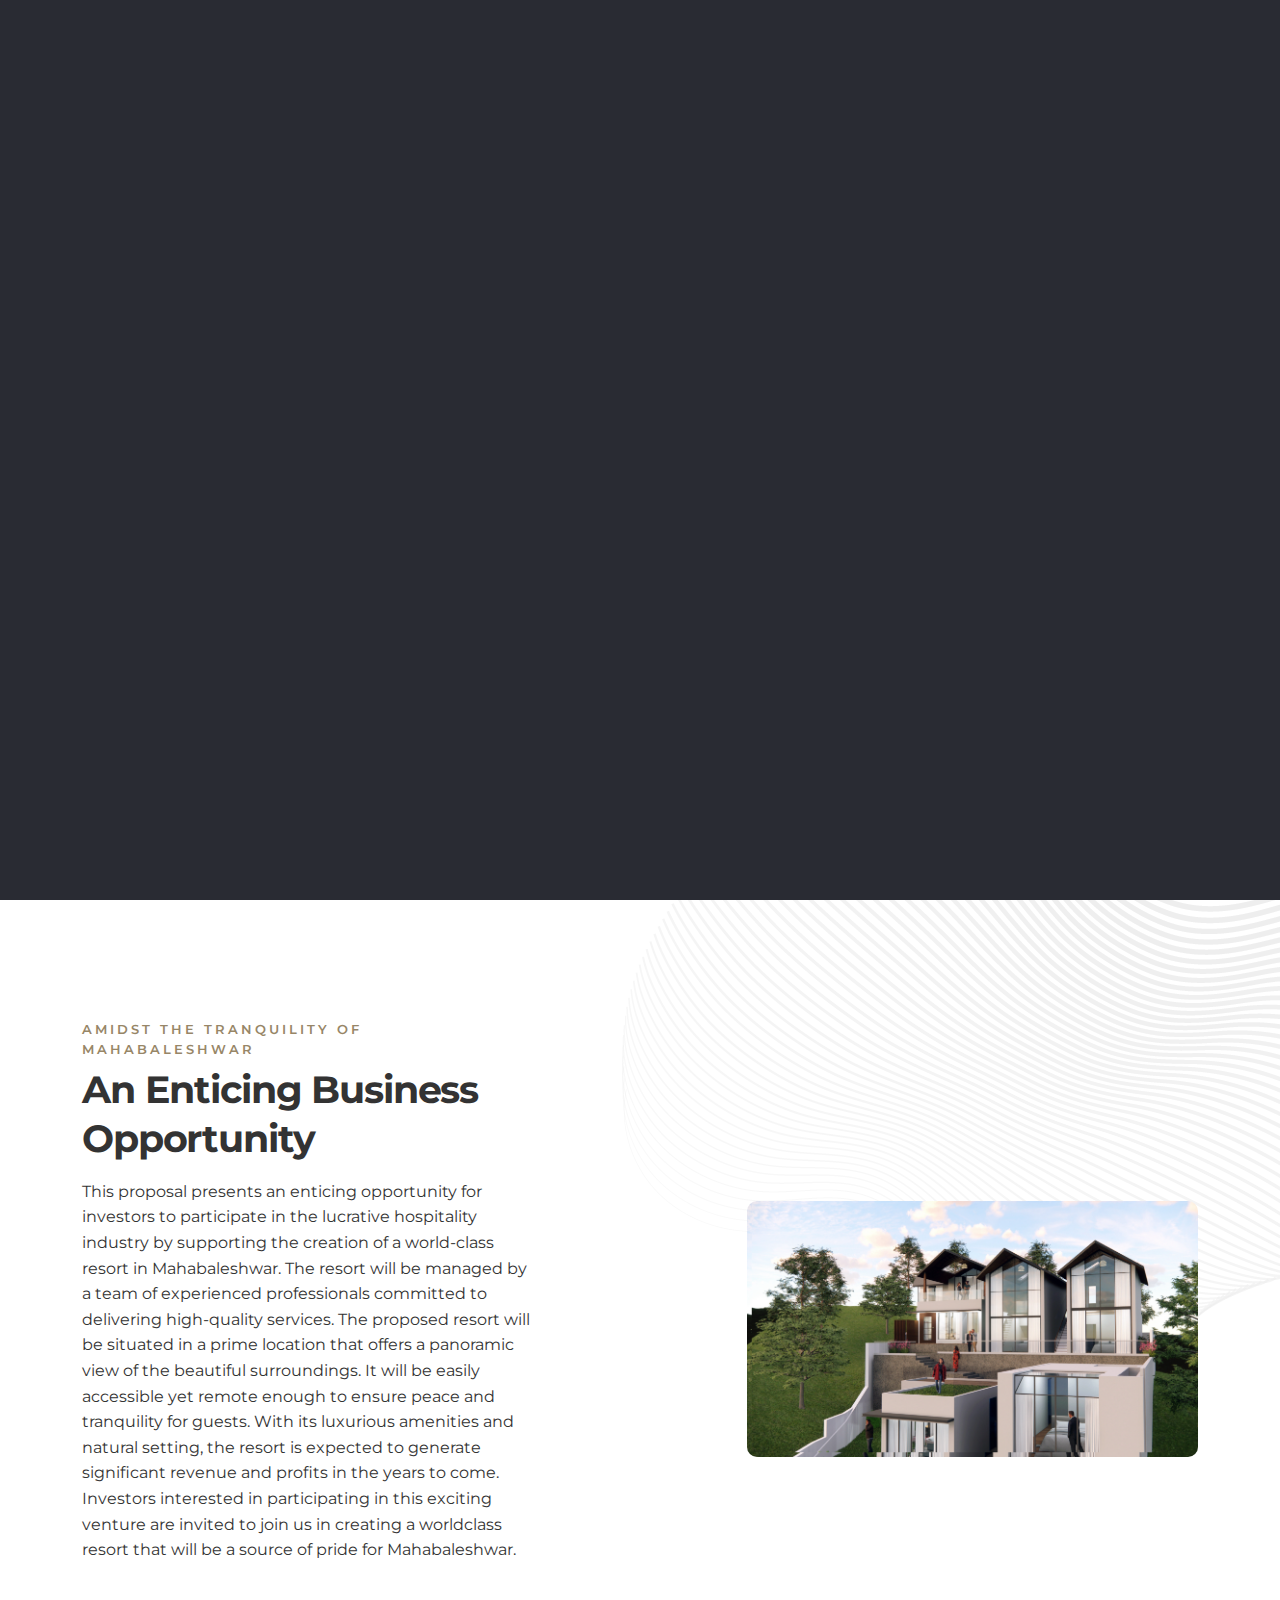
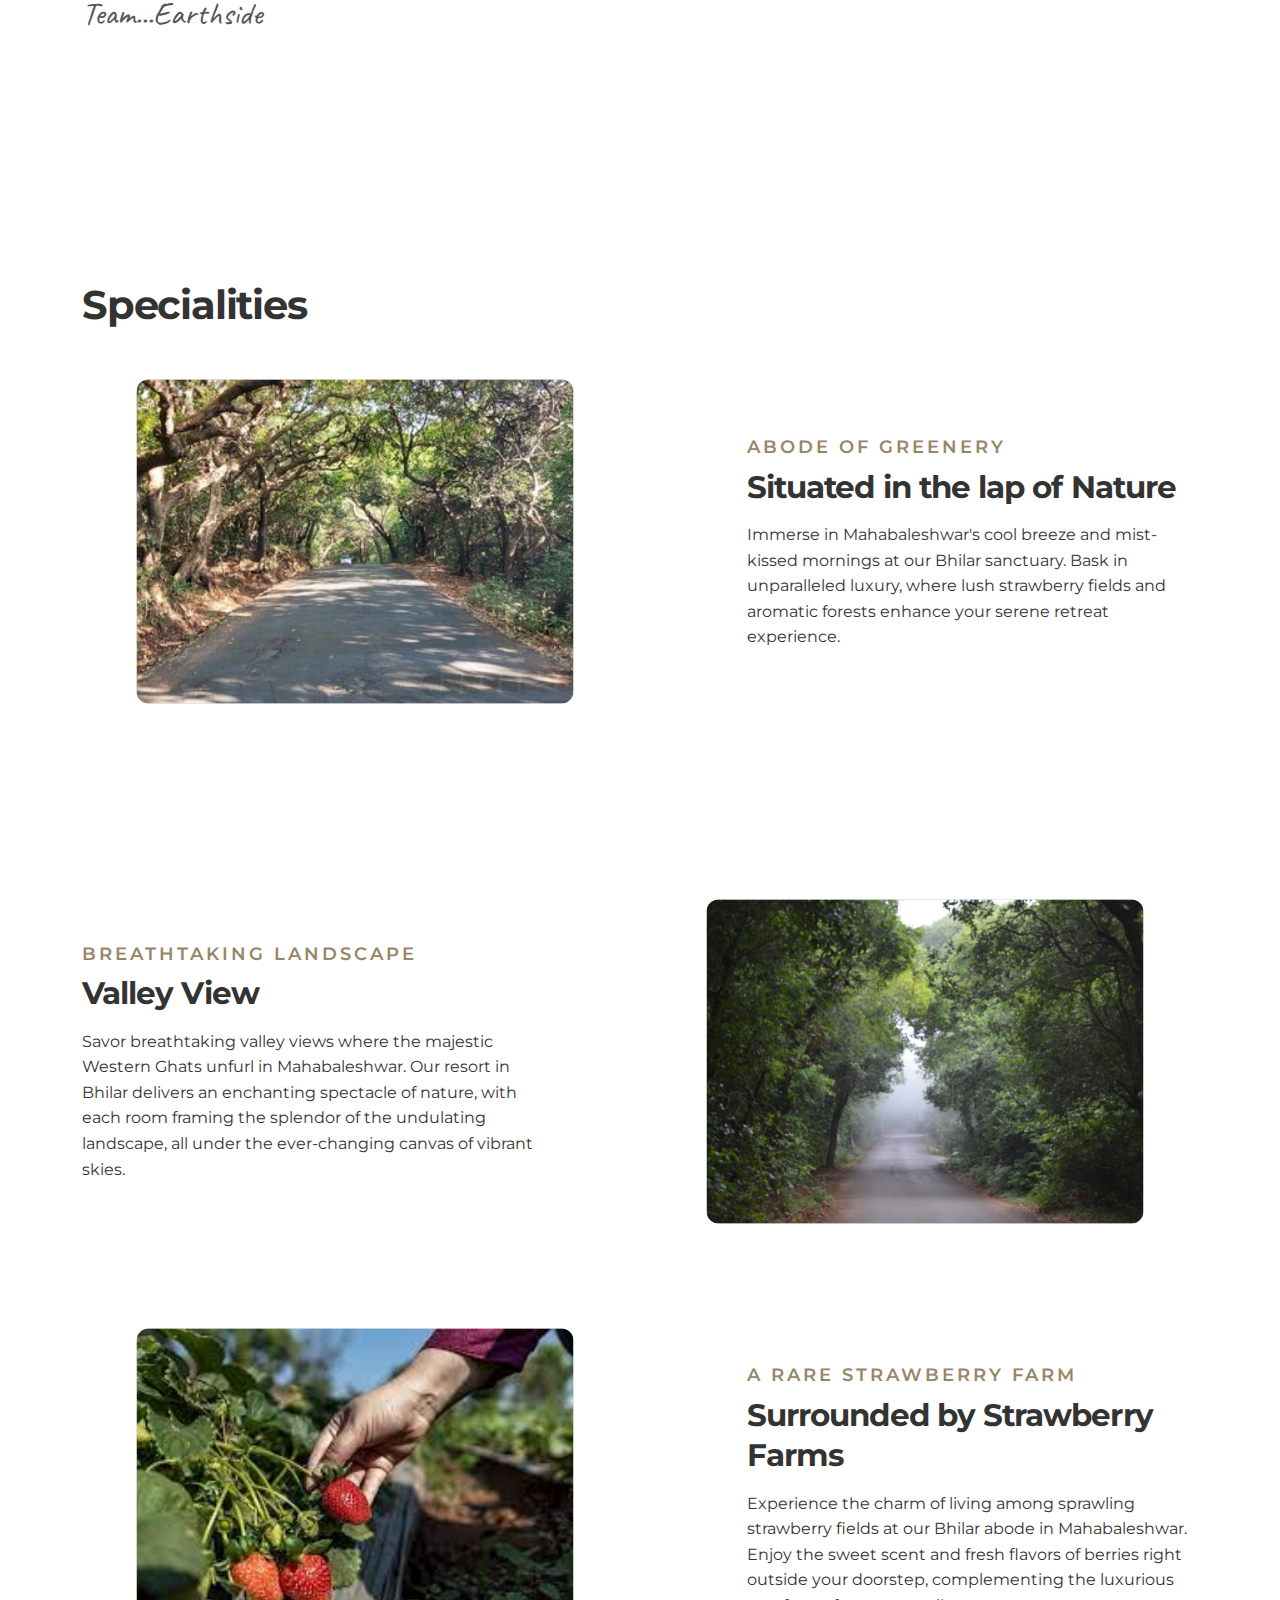
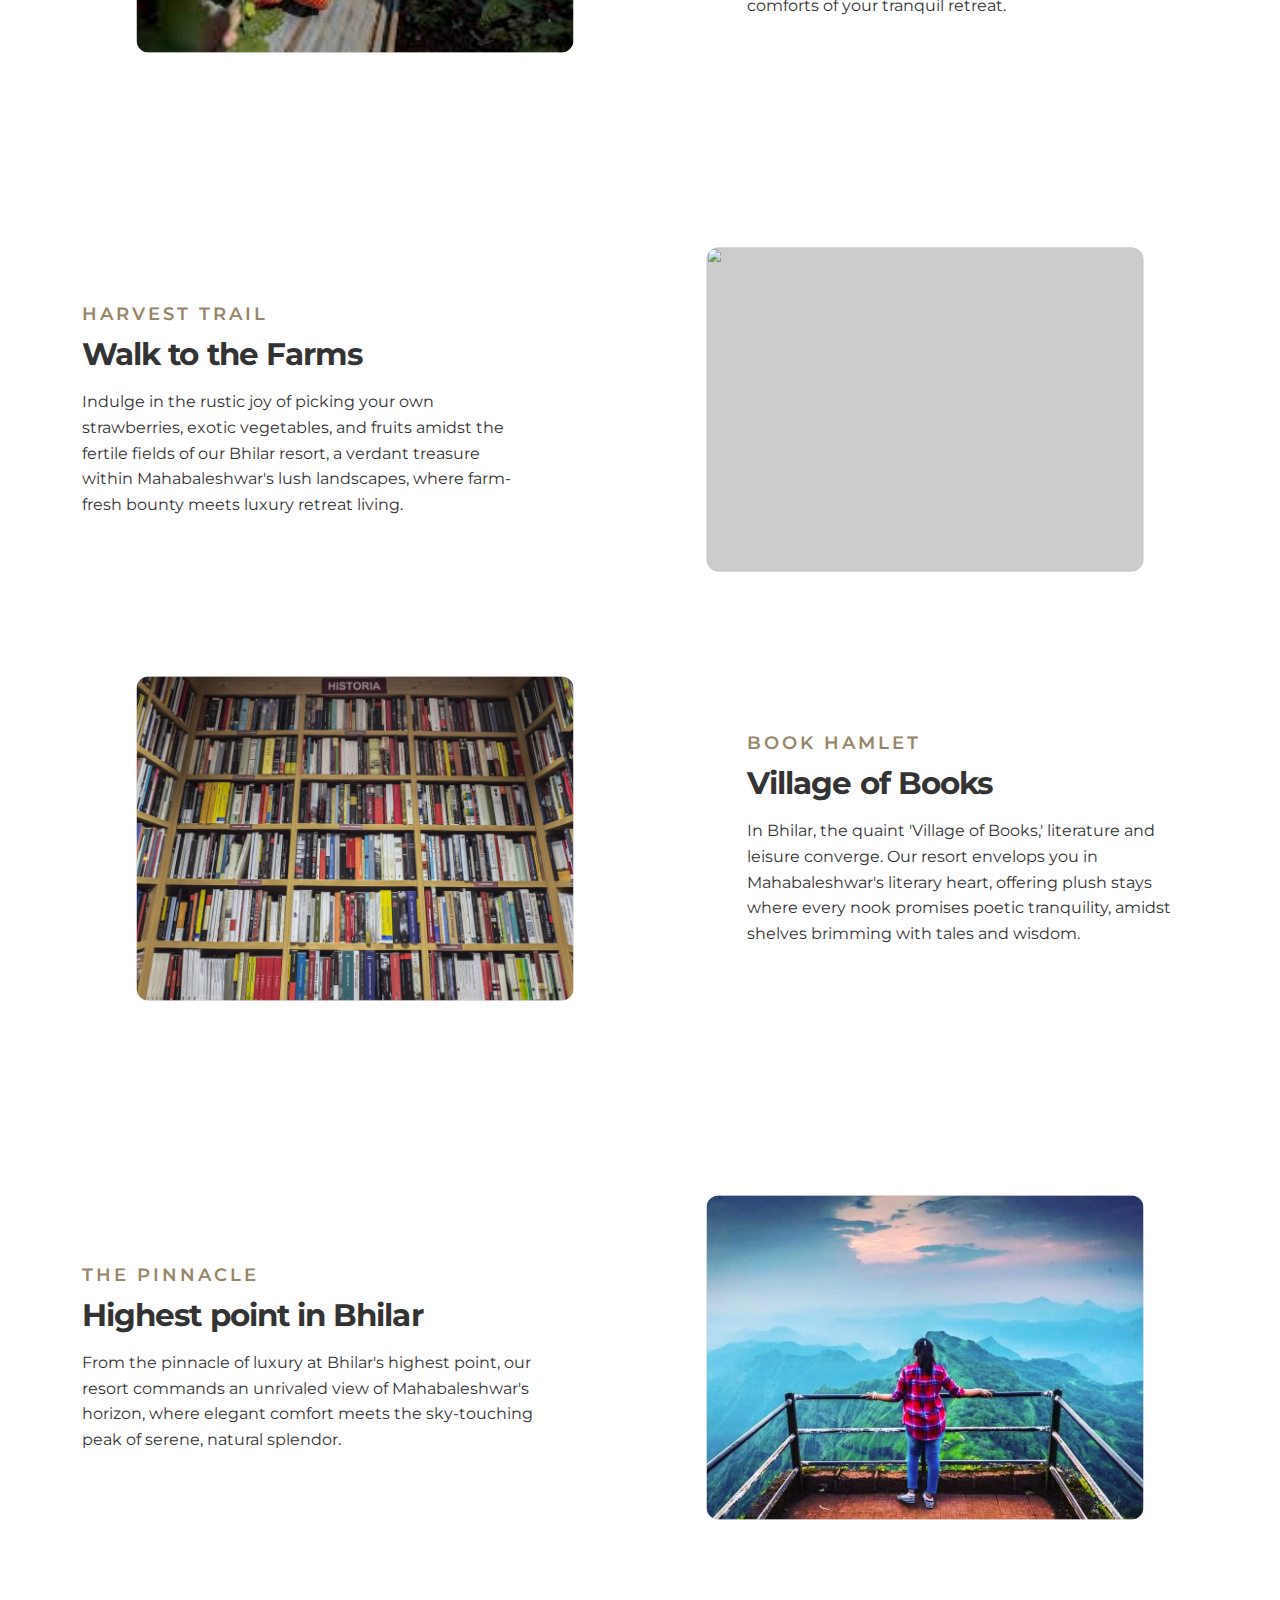
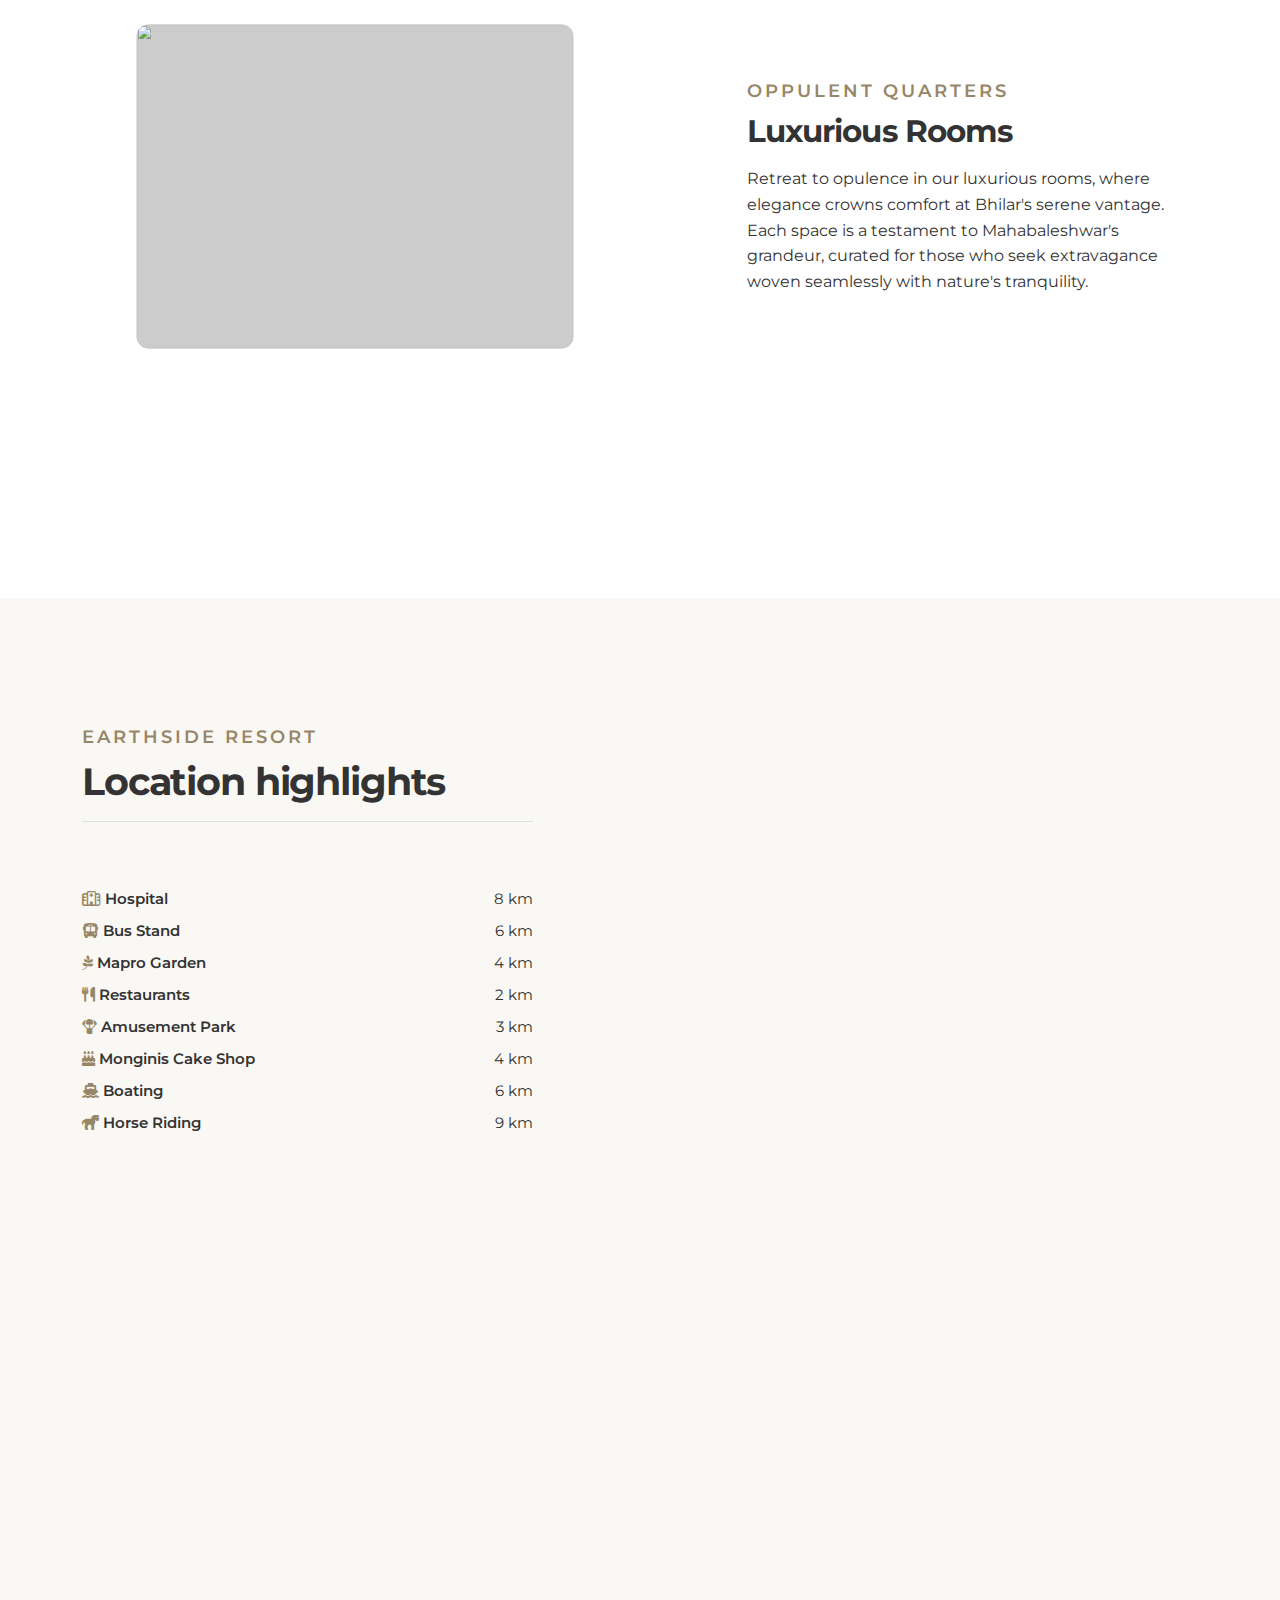
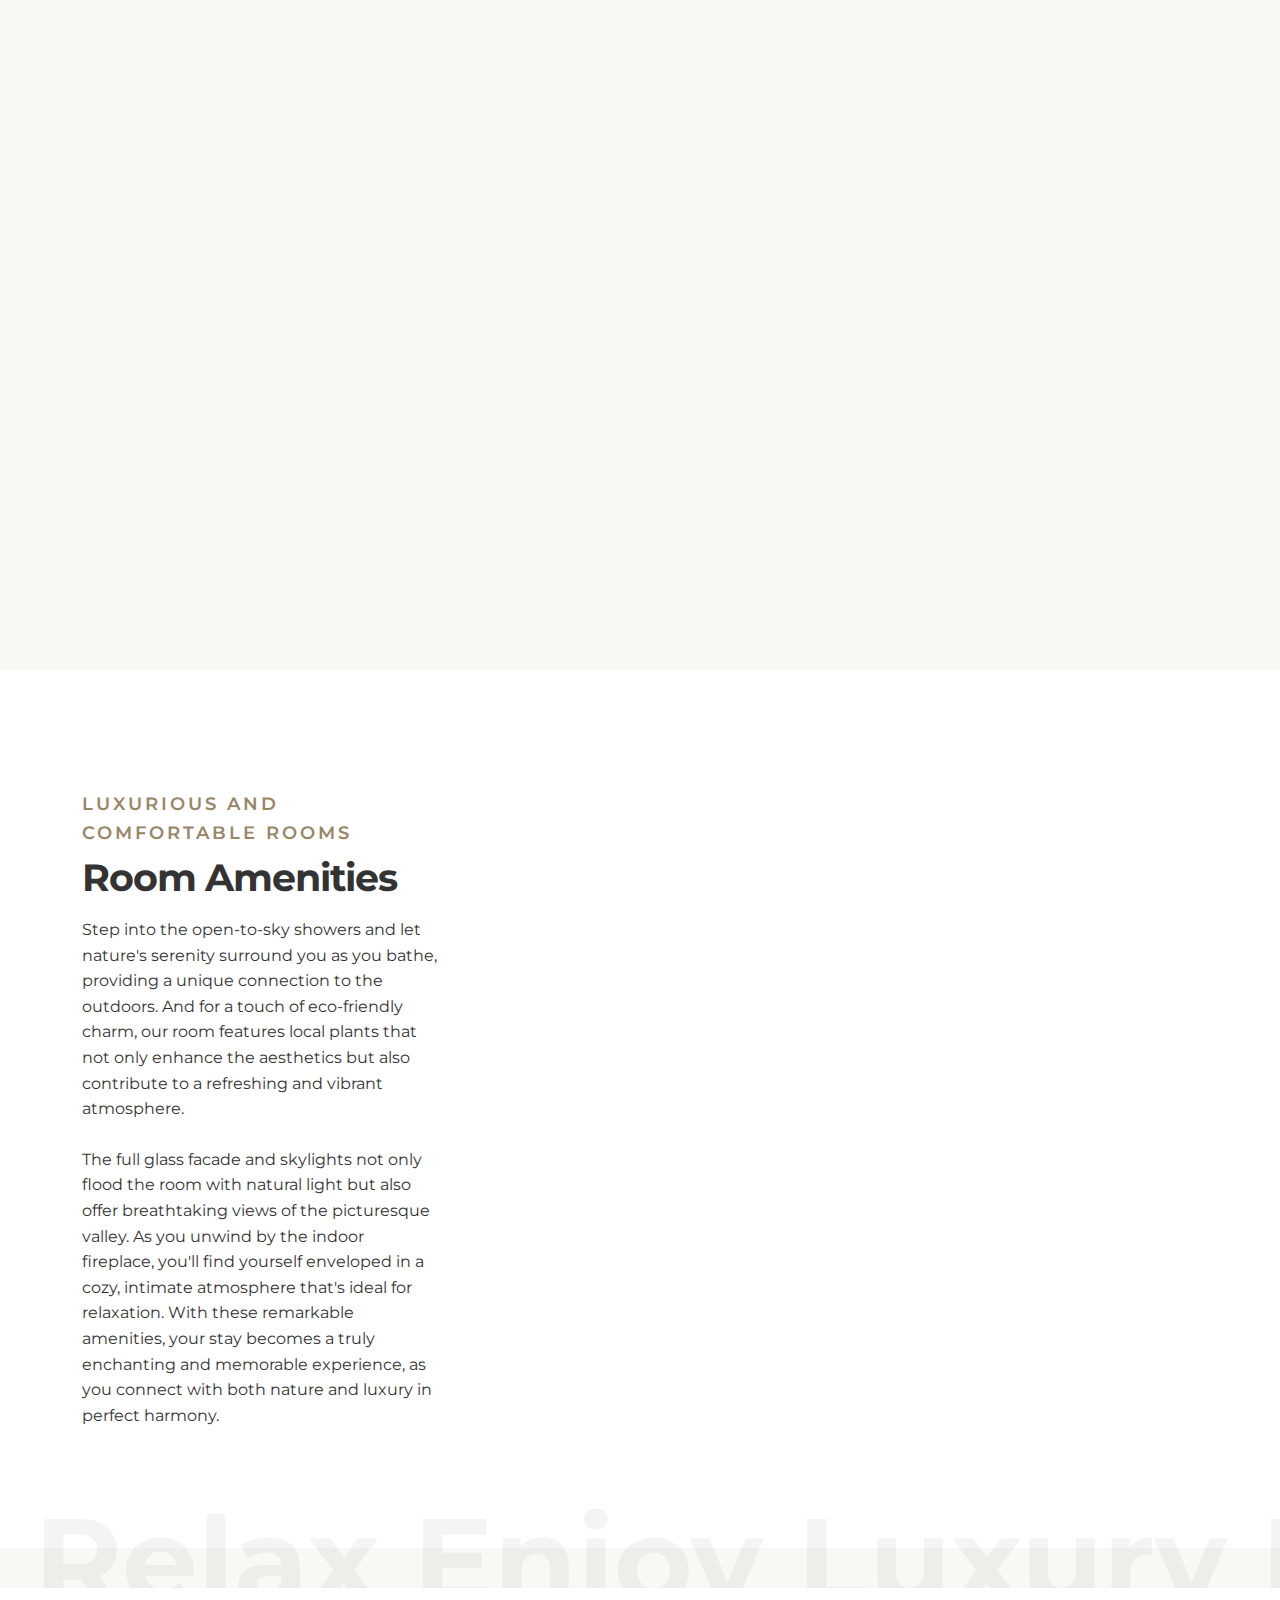
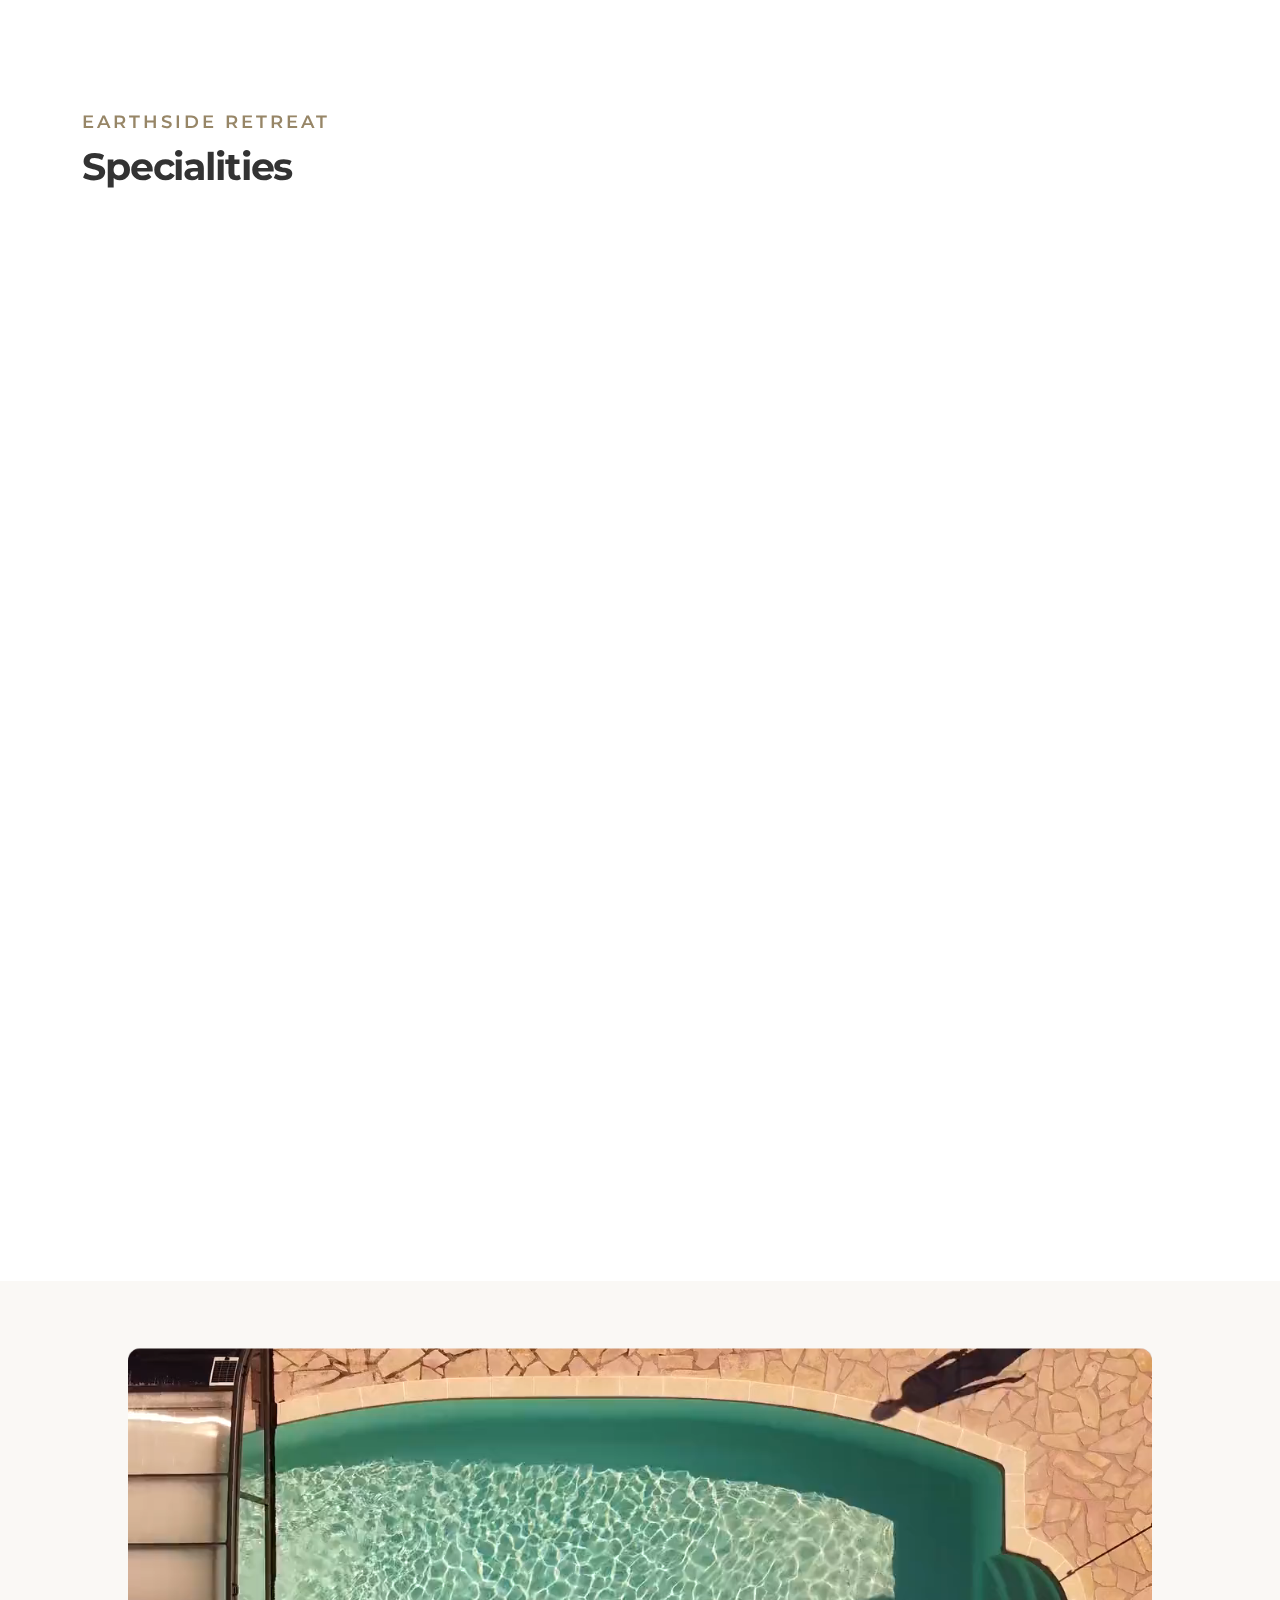
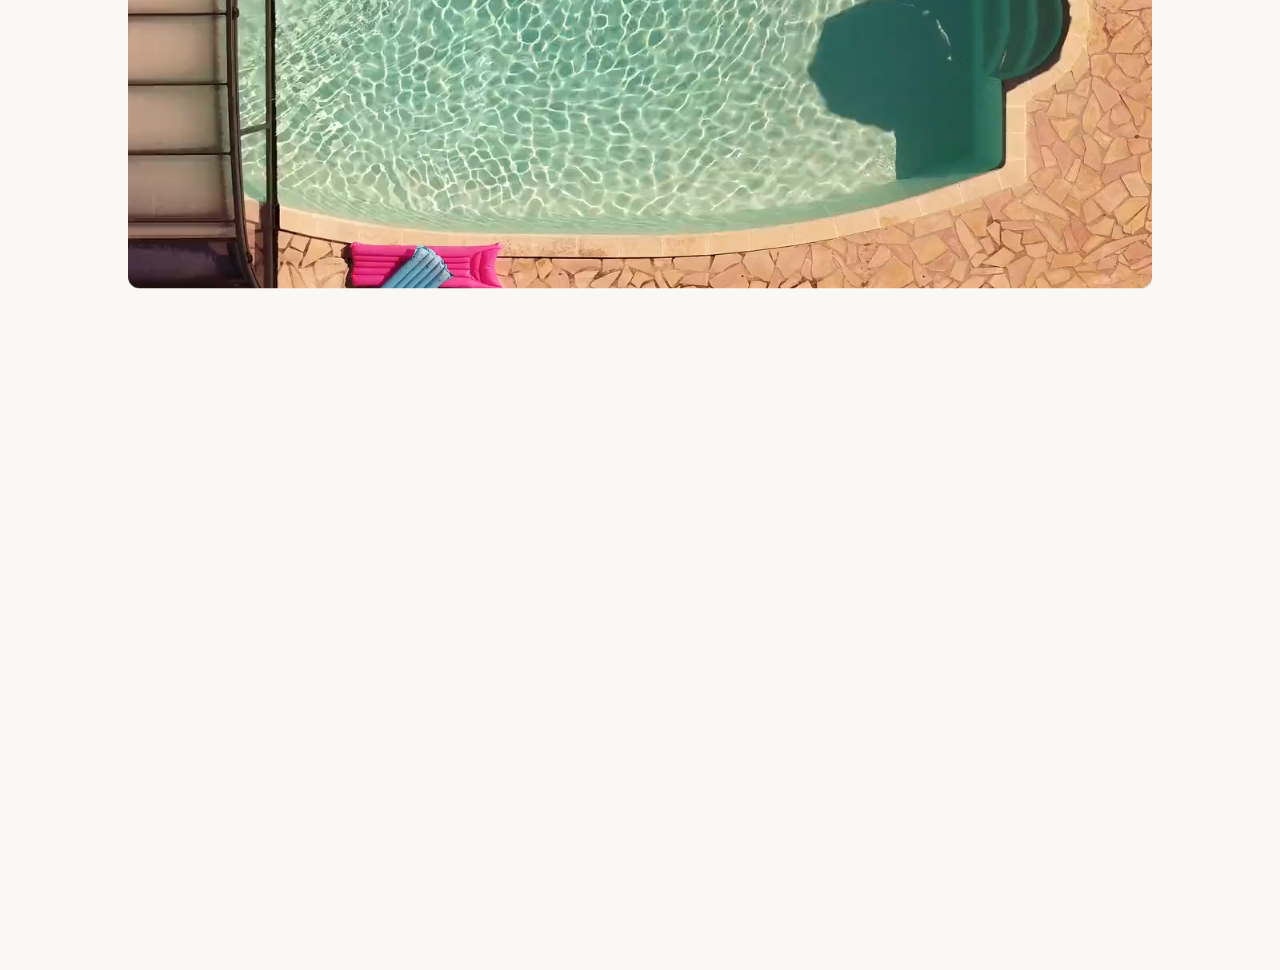
==== commit 4b2adb92: "home page pic" ====
--- a/html/index.html
+++ b/html/index.html
@@ -11,11 +11,17 @@
     <title>Earthside - Mahabaleshwar</title>
     
     <!-- Favicons-->
-    <link rel="shortcut icon" href="img/favicon.ico" type="image/x-icon">
+    <link rel="shortcut icon" href="img/favicon.svg" type="image/svg+xml">
+    <link rel="apple-touch-icon" type="image/x-icon" href="img/favicon.svg">
+    <link rel="apple-touch-icon" type="image/x-icon" sizes="72x72" href="img/favicon.svg">
+    <link rel="apple-touch-icon" type="image/x-icon" sizes="114x114" href="img/favicon.svg">
+    <link rel="apple-touch-icon" type="image/x-icon" sizes="144x144" href="img/favicon.svg">
+
+    <!-- <link rel="shortcut icon" href="img/favicon.ico" type="image/x-icon">
     <link rel="apple-touch-icon" type="image/x-icon" href="img/apple-touch-icon-57x57-precomposed.png">
     <link rel="apple-touch-icon" type="image/x-icon" sizes="72x72" href="img/apple-touch-icon-72x72-precomposed.png">
     <link rel="apple-touch-icon" type="image/x-icon" sizes="114x114" href="img/apple-touch-icon-114x114-precomposed.png">
-    <link rel="apple-touch-icon" type="image/x-icon" sizes="144x144" href="img/apple-touch-icon-144x144-precomposed.png">
+    <link rel="apple-touch-icon" type="image/x-icon" sizes="144x144" href="img/apple-touch-icon-144x144-precomposed.png"> -->
 
     <!-- GOOGLE WEB FONT-->
     <link rel="preconnect" href="https://fonts.googleapis.com">
@@ -42,23 +48,23 @@
         <div class="container">
             <div class="row align-items-center">
                 <div class="col-3">
-                    <a href="index.html" class="logo_normal"><img src="img/EarthSide Logo Cream.svg" height="100%" alt=""></a>
-                    <a href="index.html" class="logo_sticky"><img src="img/EarthSide Logo Black.svg" height="100%" alt=""></a>
+                    <a href="index.html" class="logo_normal"><img src="img/EarthSide Logo White.svg" height="60" alt=""></a>
+                    <a href="index.html" class="logo_sticky"><img src="img/EarthSide Logo Black.svg" height="60" alt=""></a>
                 </div>
                 <div class="col-9">
                     <div class="main-menu">
                         <a href="#" class="closebt open_close_menu"><i class="bi bi-x"></i></a>
-                        <div class="logo_panel"><img src="img/EarthSide Logo Black.svg" width="135" height="45" alt=""></div>
+                        <div class="logo_panel"><img src="img/EarthSide Logo Black.svg" height="60" alt=""></div>
                         <nav id="mainNav">
                             <ul>
                                  <li class="submenu">
-                                    <a href="#0" class="show-submenu">Home</a>
+                                    <a href="#0" >Home</a>
                                 </li>
                                 <li class="submenu">
-                                     <a href="about.html" class="show-submenu">About Us</a>
+                                     <a href="about.html" >About Us</a>
                                 </li>
                                 <li class="submenu">
-                                    <a href="shared-ownership.html" class="show-submenu">Shared Ownership</a>
+                                    <a href="shared-ownership.html" >Shared Ownership</a>
                                 </li>
                                 <li><a href="room-list.html">Rooms</a></li>
                                 
@@ -127,7 +133,7 @@
                     <div class="col-lg-6 fixed_title">
                         <div class="pinned-image rounded_container pinned-image--small mb-4">
                             <div class="pinned-image__container">
-                                <img src="img/local_amenities_3.jpeg" alt="">
+                                <img src="img/mahabeleshwer pic.jpg" alt="">
                             </div>
                         </div>
                     </div>
@@ -145,7 +151,7 @@
                     <div class="col-lg-6 order-lg-2">
                         <div class="pinned-image rounded_container pinned-image--small mb-4">
                             <div class="pinned-image__container">
-                                <img src="img/local_amenities_1.jpg" alt="">
+                                <img src="img/mahabeleshwer pic2.jpg" alt="">
                             </div>
                         </div>
                     </div>
--- a/html/css/style.css
+++ b/html/css/style.css
@@ -909,7 +909,7 @@
 /*-------- 1.4 Structure --------*/
 /* Header */
 header {
-  padding: 20px 0;
+  padding: 10px 0;
   width: 100%;
   z-index: 999;
   position: fixed;
@@ -2328,11 +2328,6 @@
   visibility: hidden;
 }
 
-.layer-is-visible {
-  opacity: 1;
-  visibility: visible;
-}
-
 /*============================================================================================*/
 /* 2.  CONTENT */
 /*============================================================================================*/
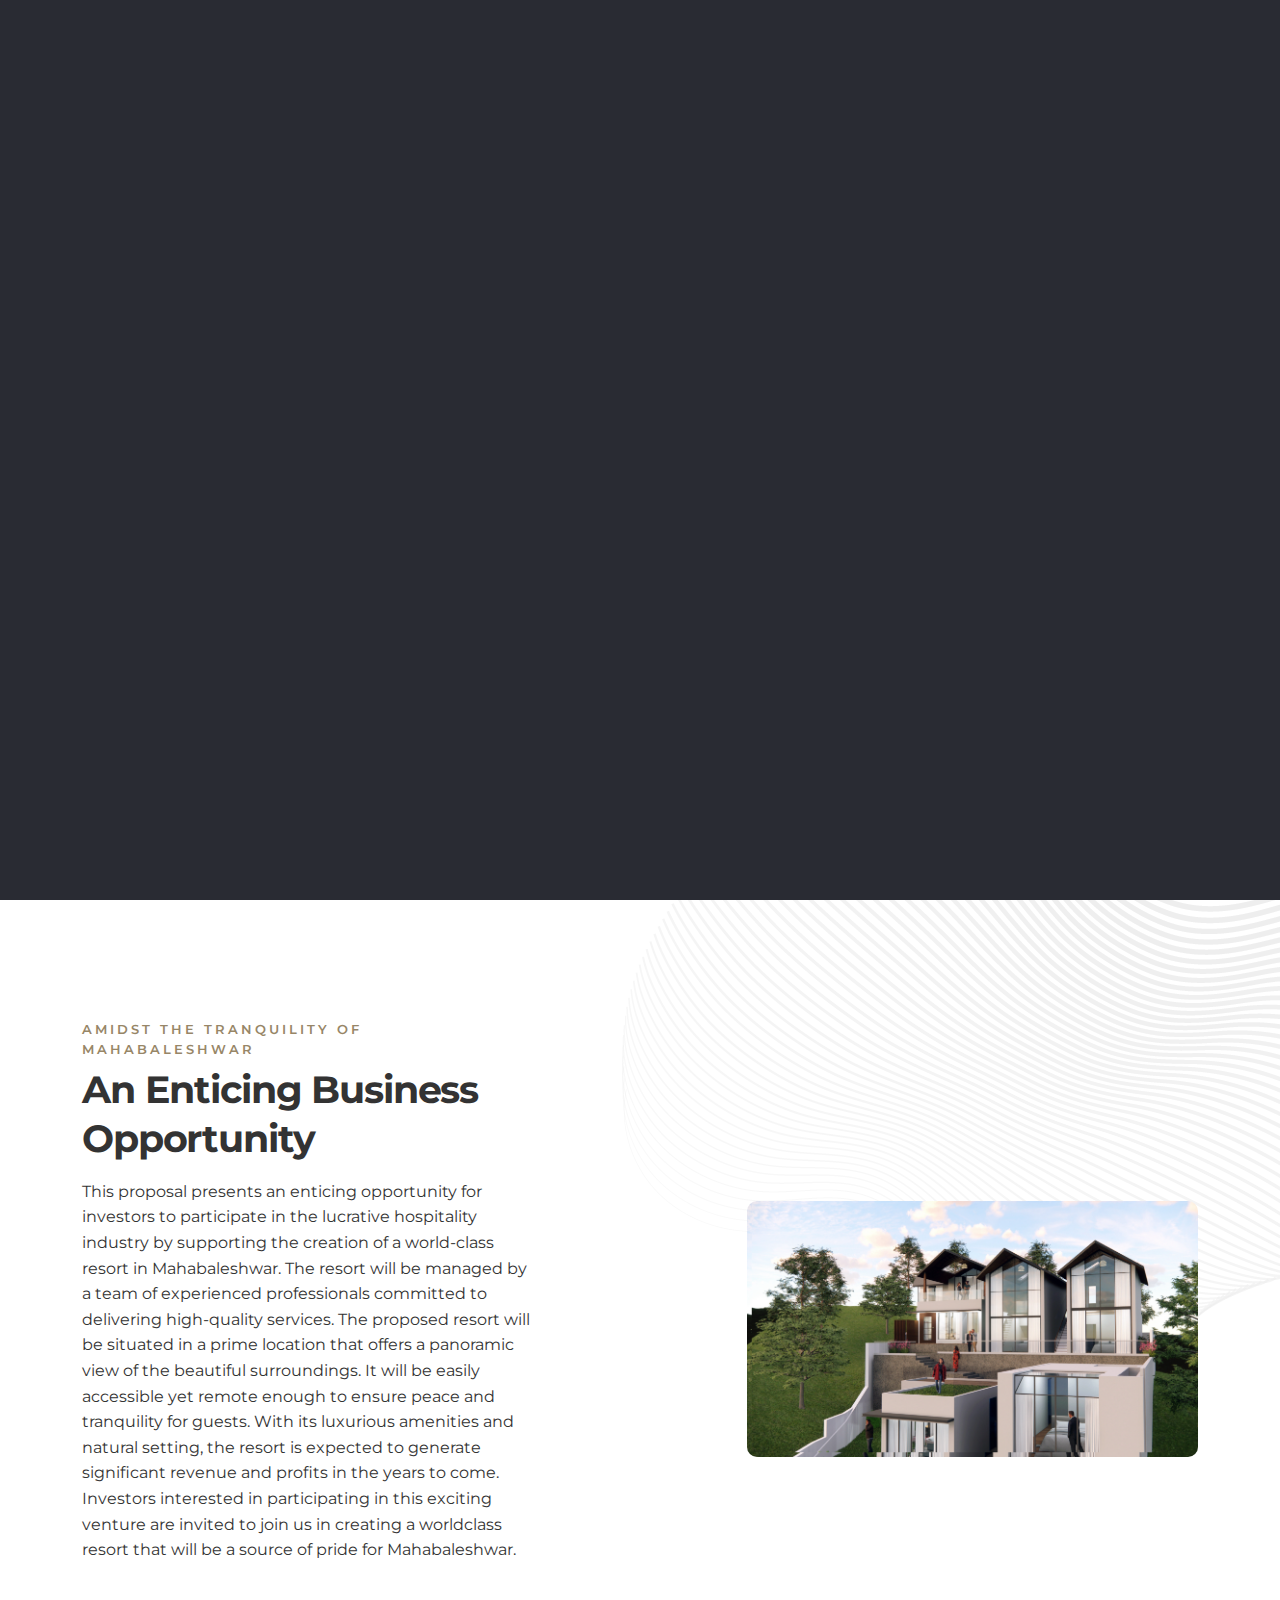
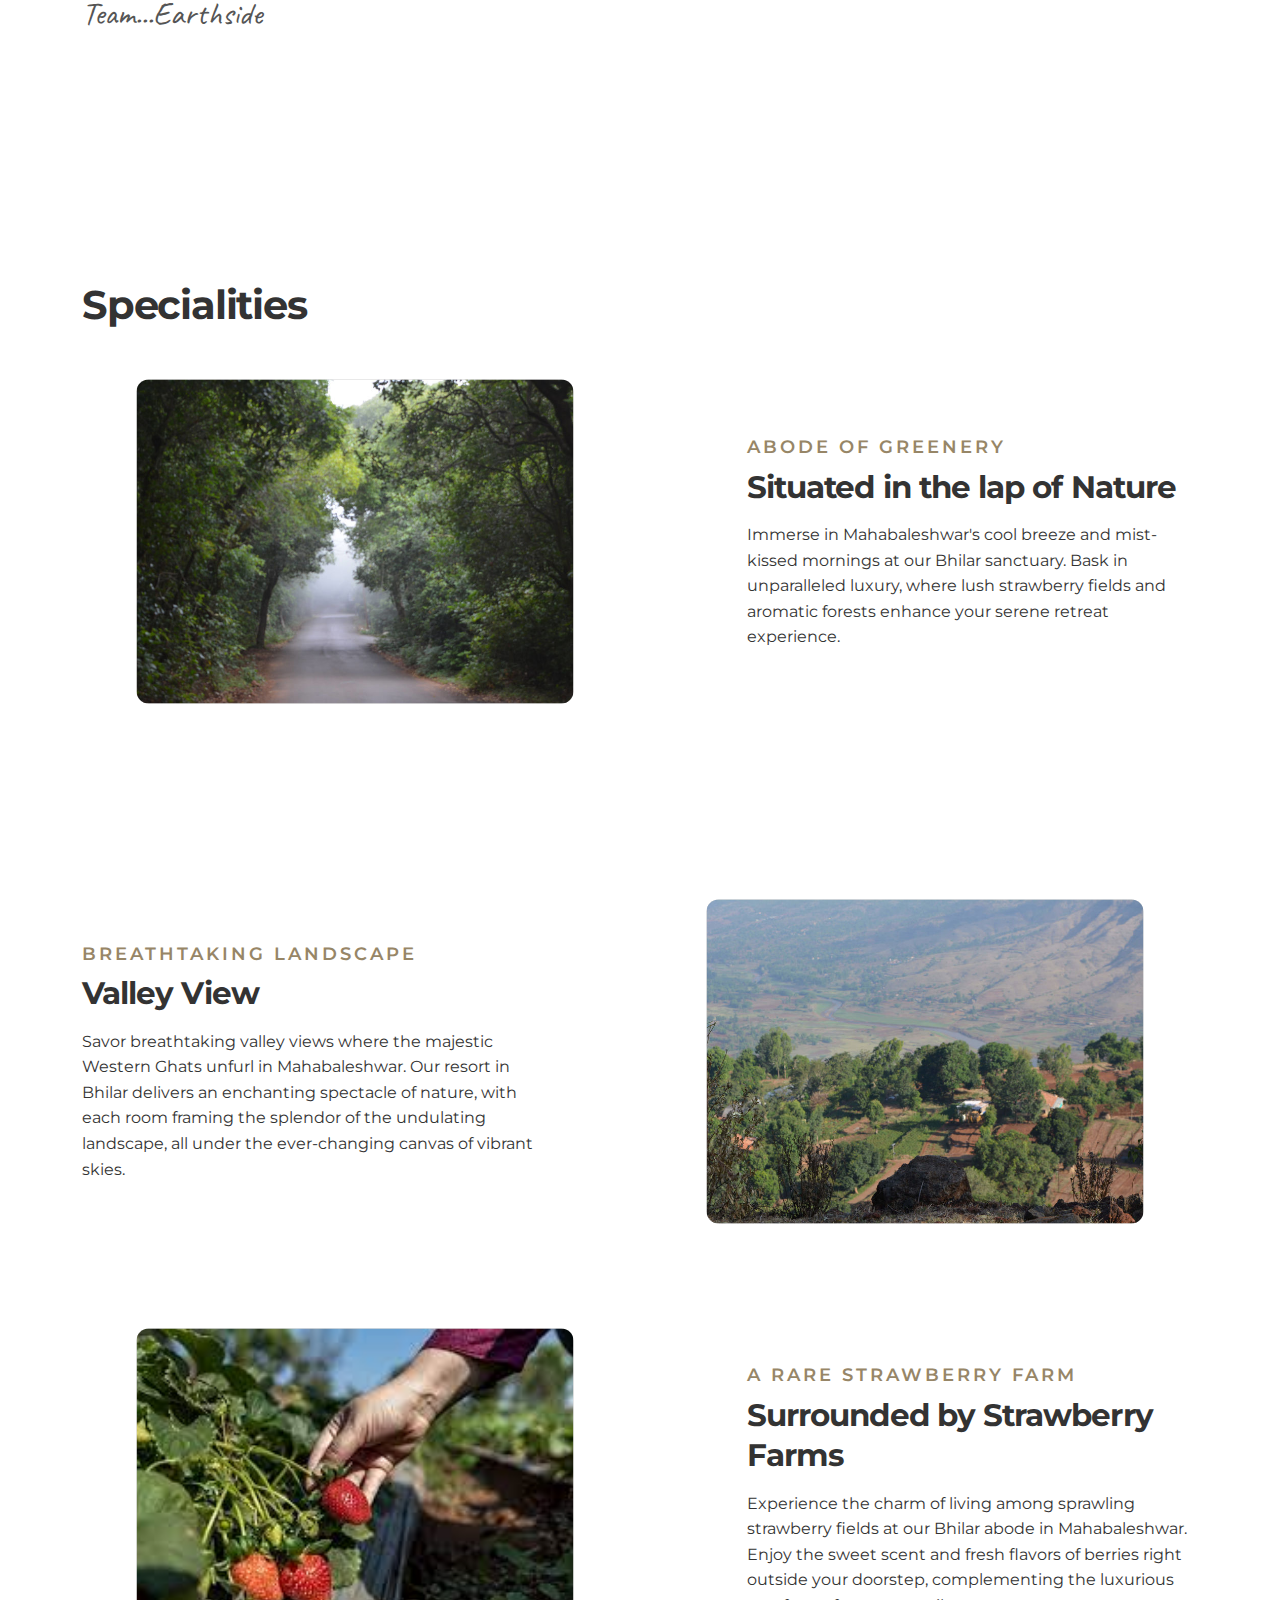
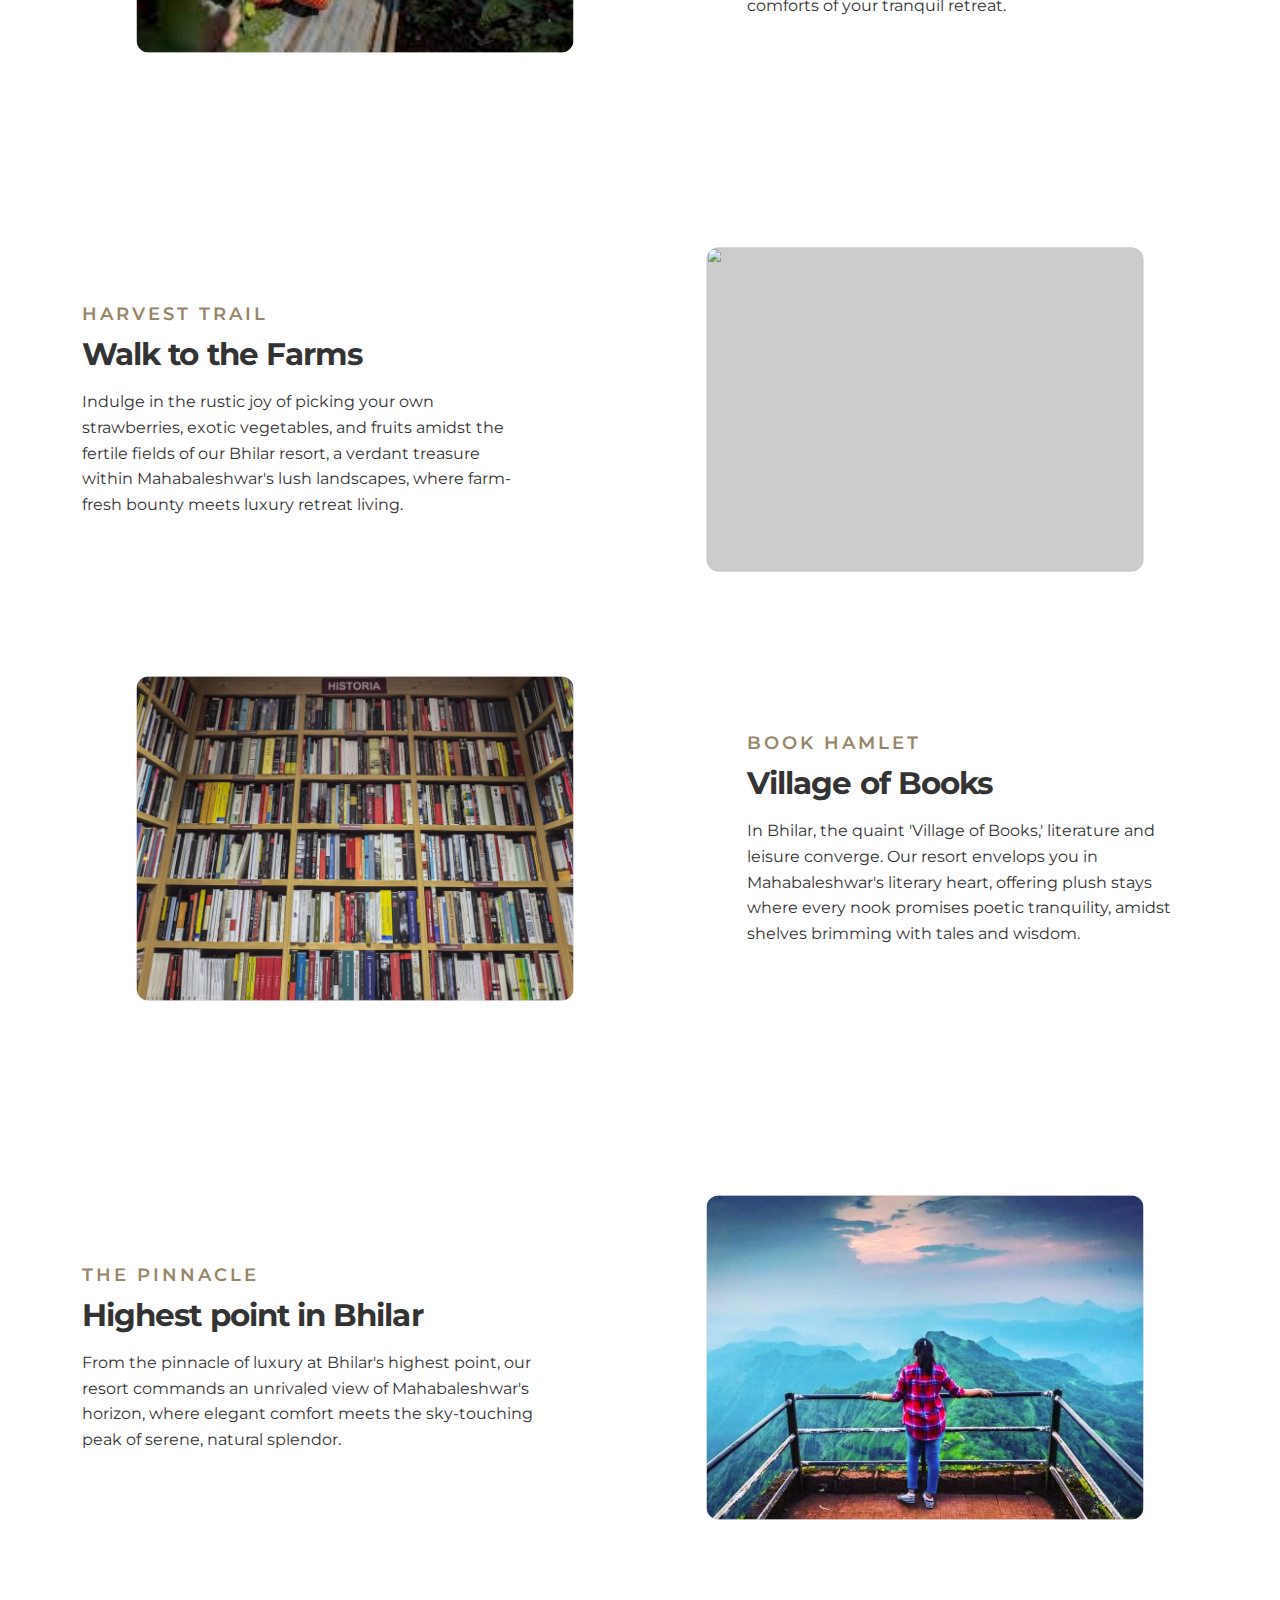
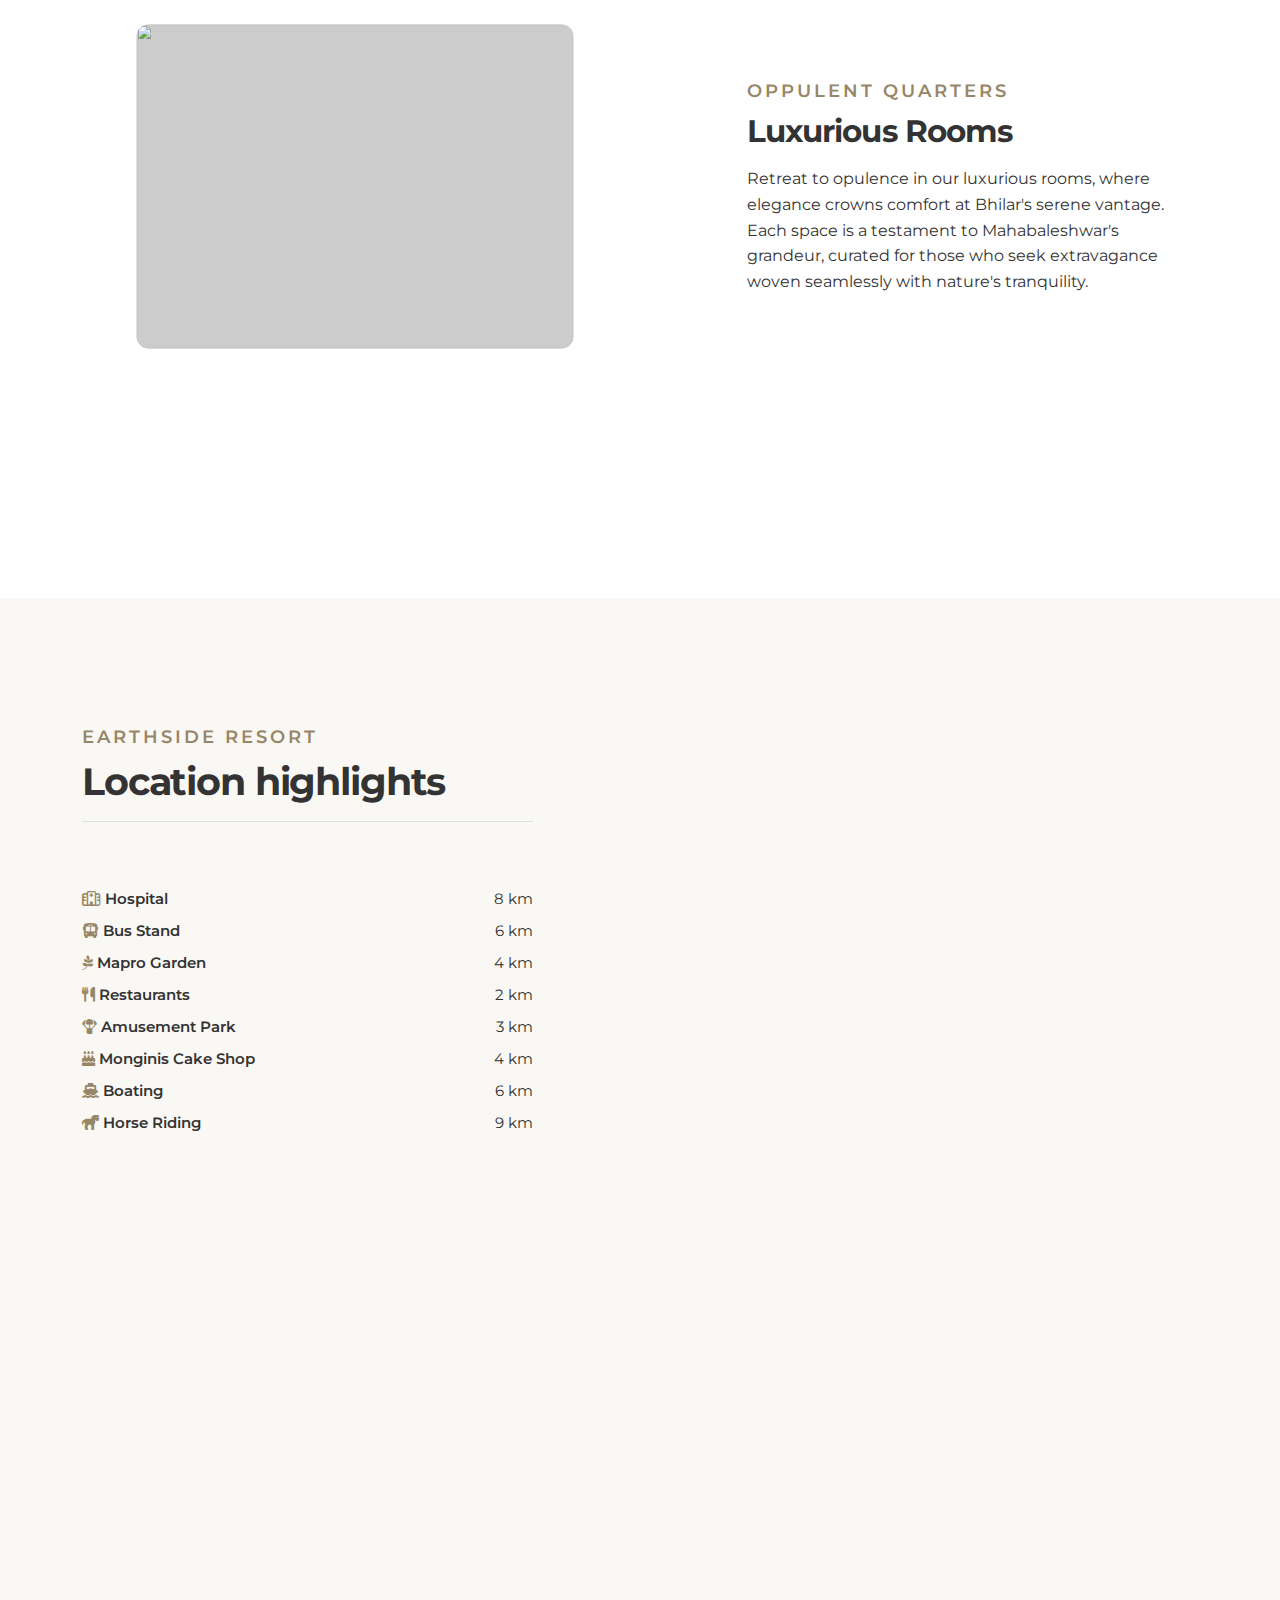
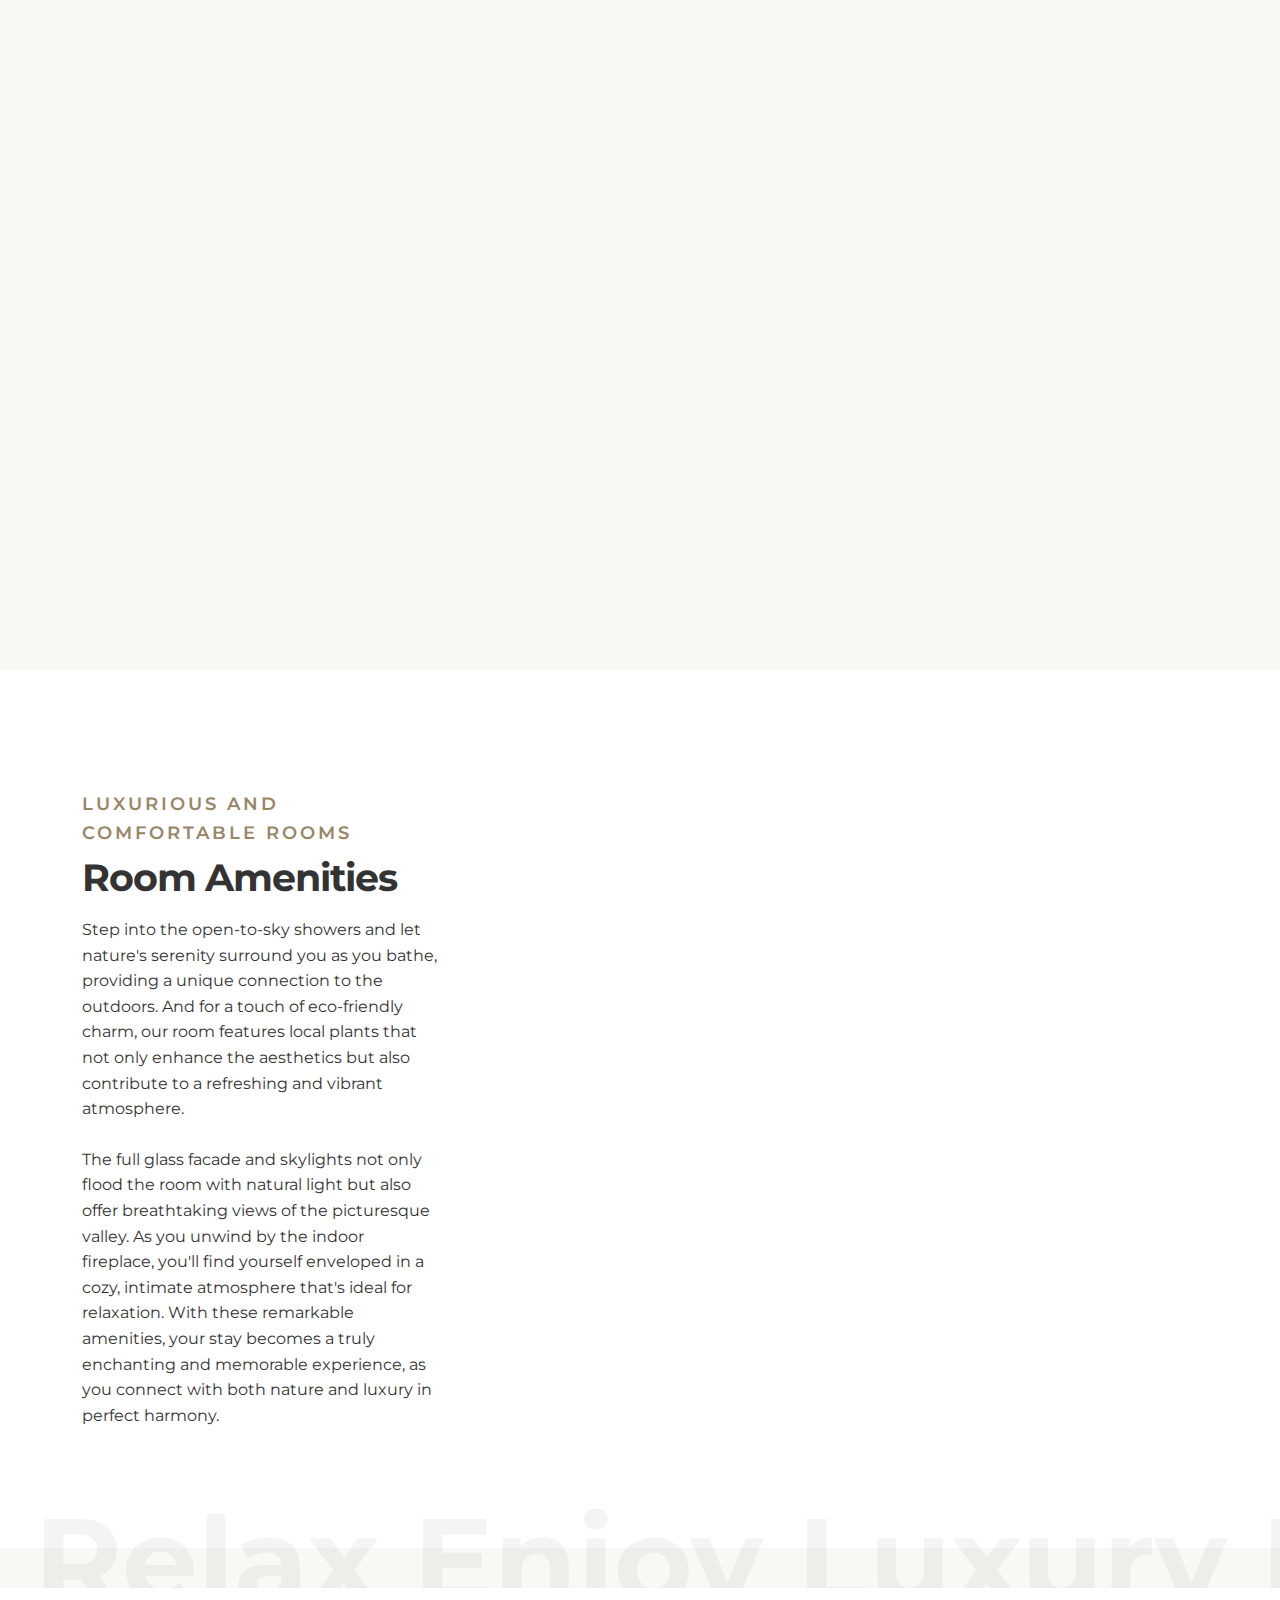
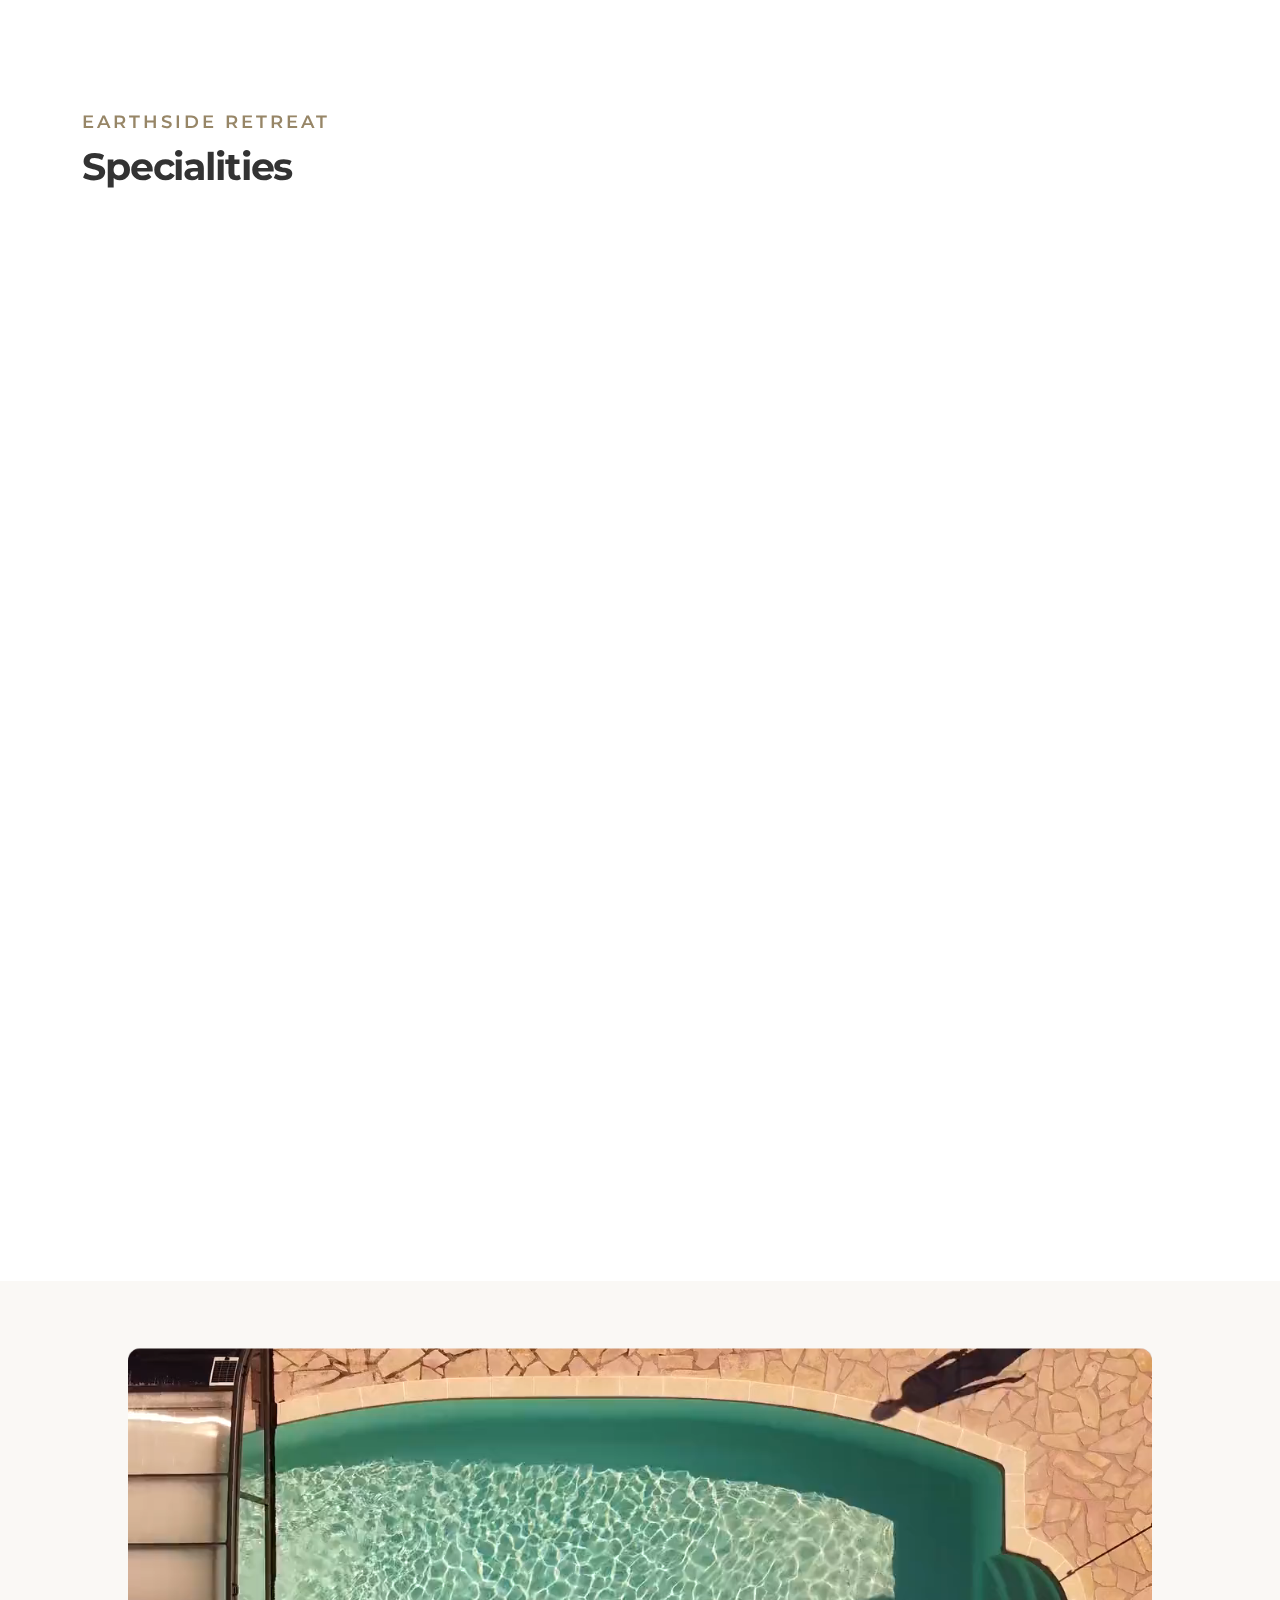
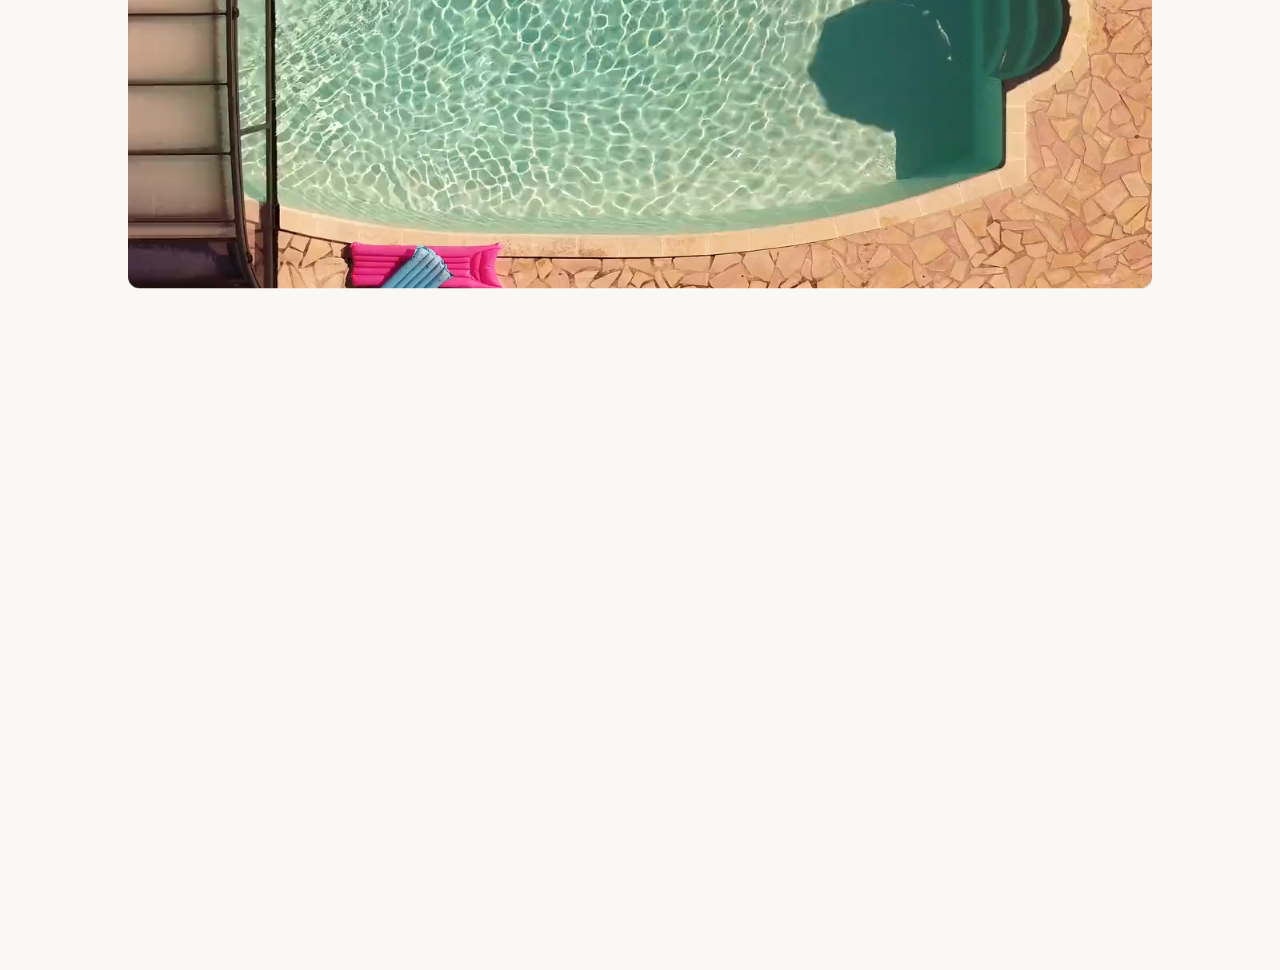
==== commit 07b68632: "home page image" ====
--- a/html/index.html
+++ b/html/index.html
@@ -133,7 +133,7 @@
                     <div class="col-lg-6 fixed_title">
                         <div class="pinned-image rounded_container pinned-image--small mb-4">
                             <div class="pinned-image__container">
-                                <img src="img/mahabeleshwer pic.jpg" alt="">
+                                <img src="img/mahabeleshwer pic2.jpg" alt="">
                             </div>
                         </div>
                     </div>
@@ -151,7 +151,7 @@
                     <div class="col-lg-6 order-lg-2">
                         <div class="pinned-image rounded_container pinned-image--small mb-4">
                             <div class="pinned-image__container">
-                                <img src="img/mahabeleshwer pic2.jpg" alt="">
+                                <img src="img/mahabeleshwer pic3.jpg" alt="">
                             </div>
                         </div>
                     </div>
